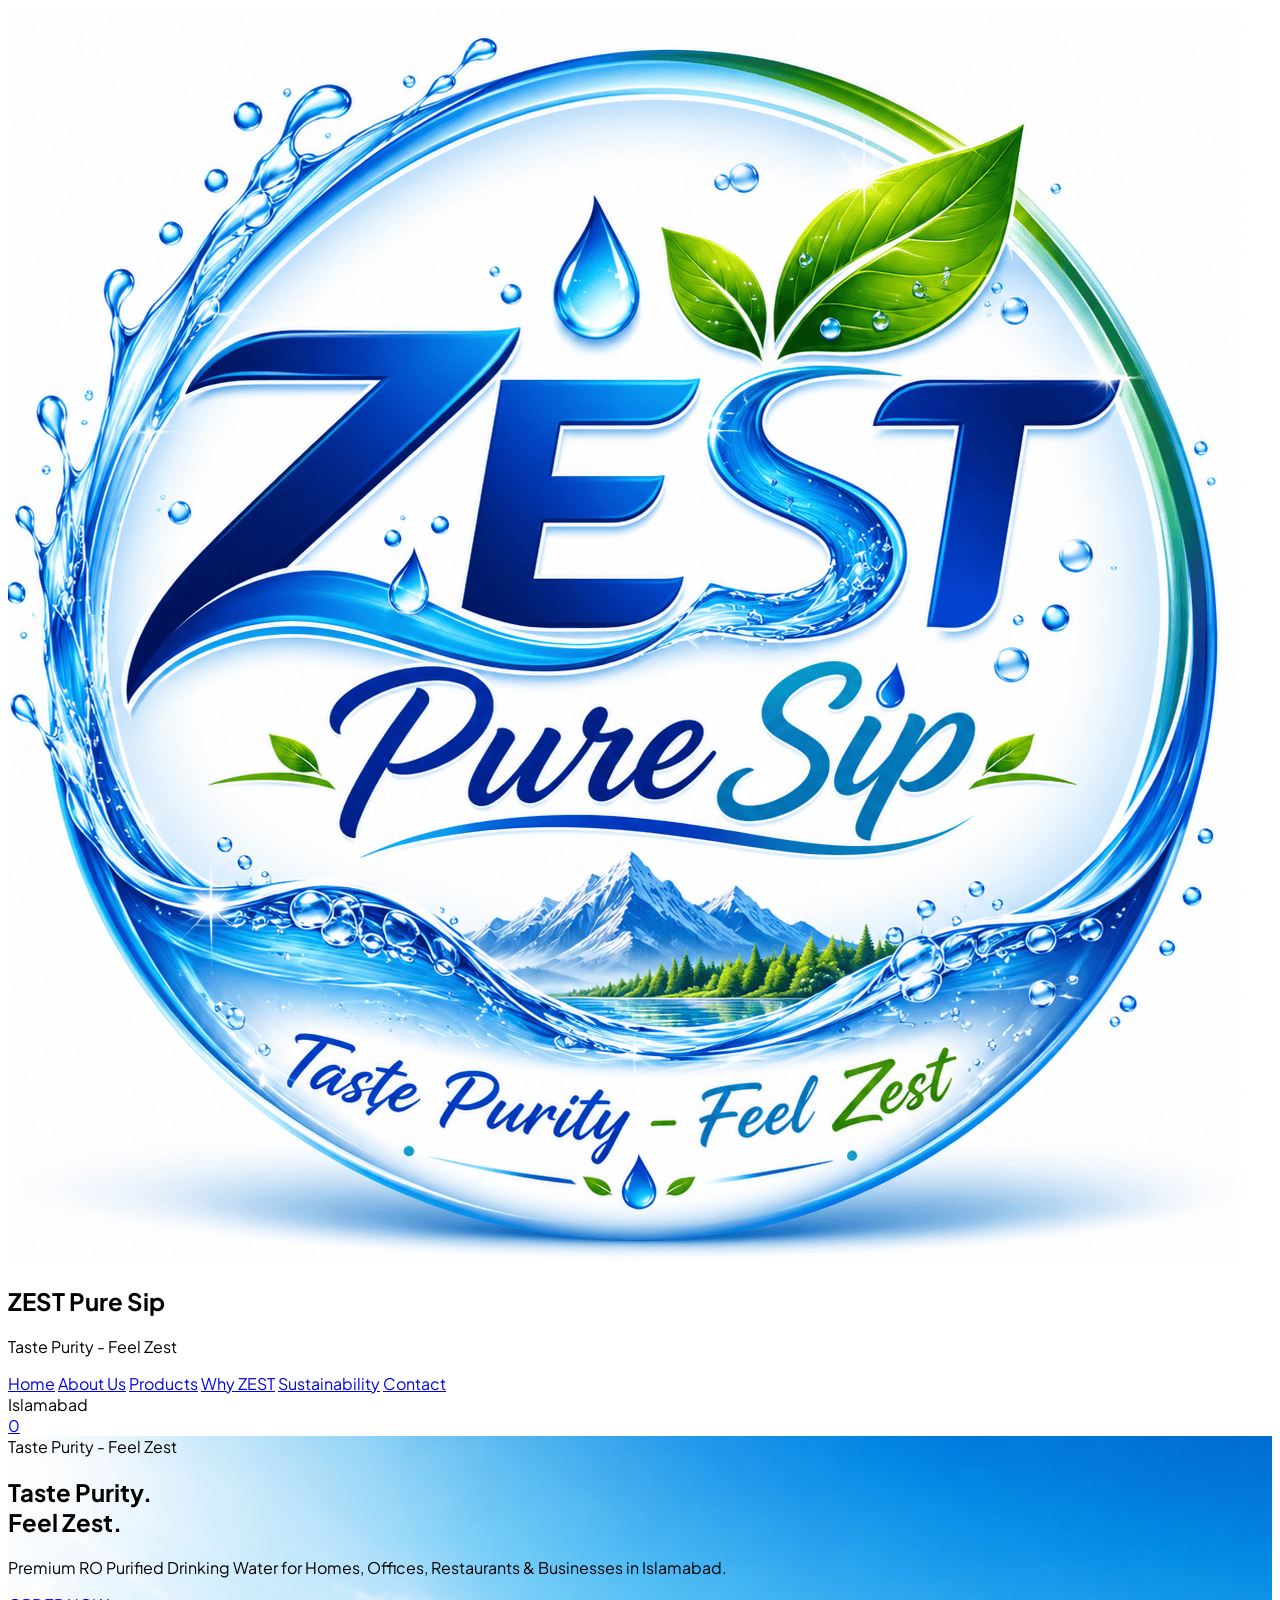
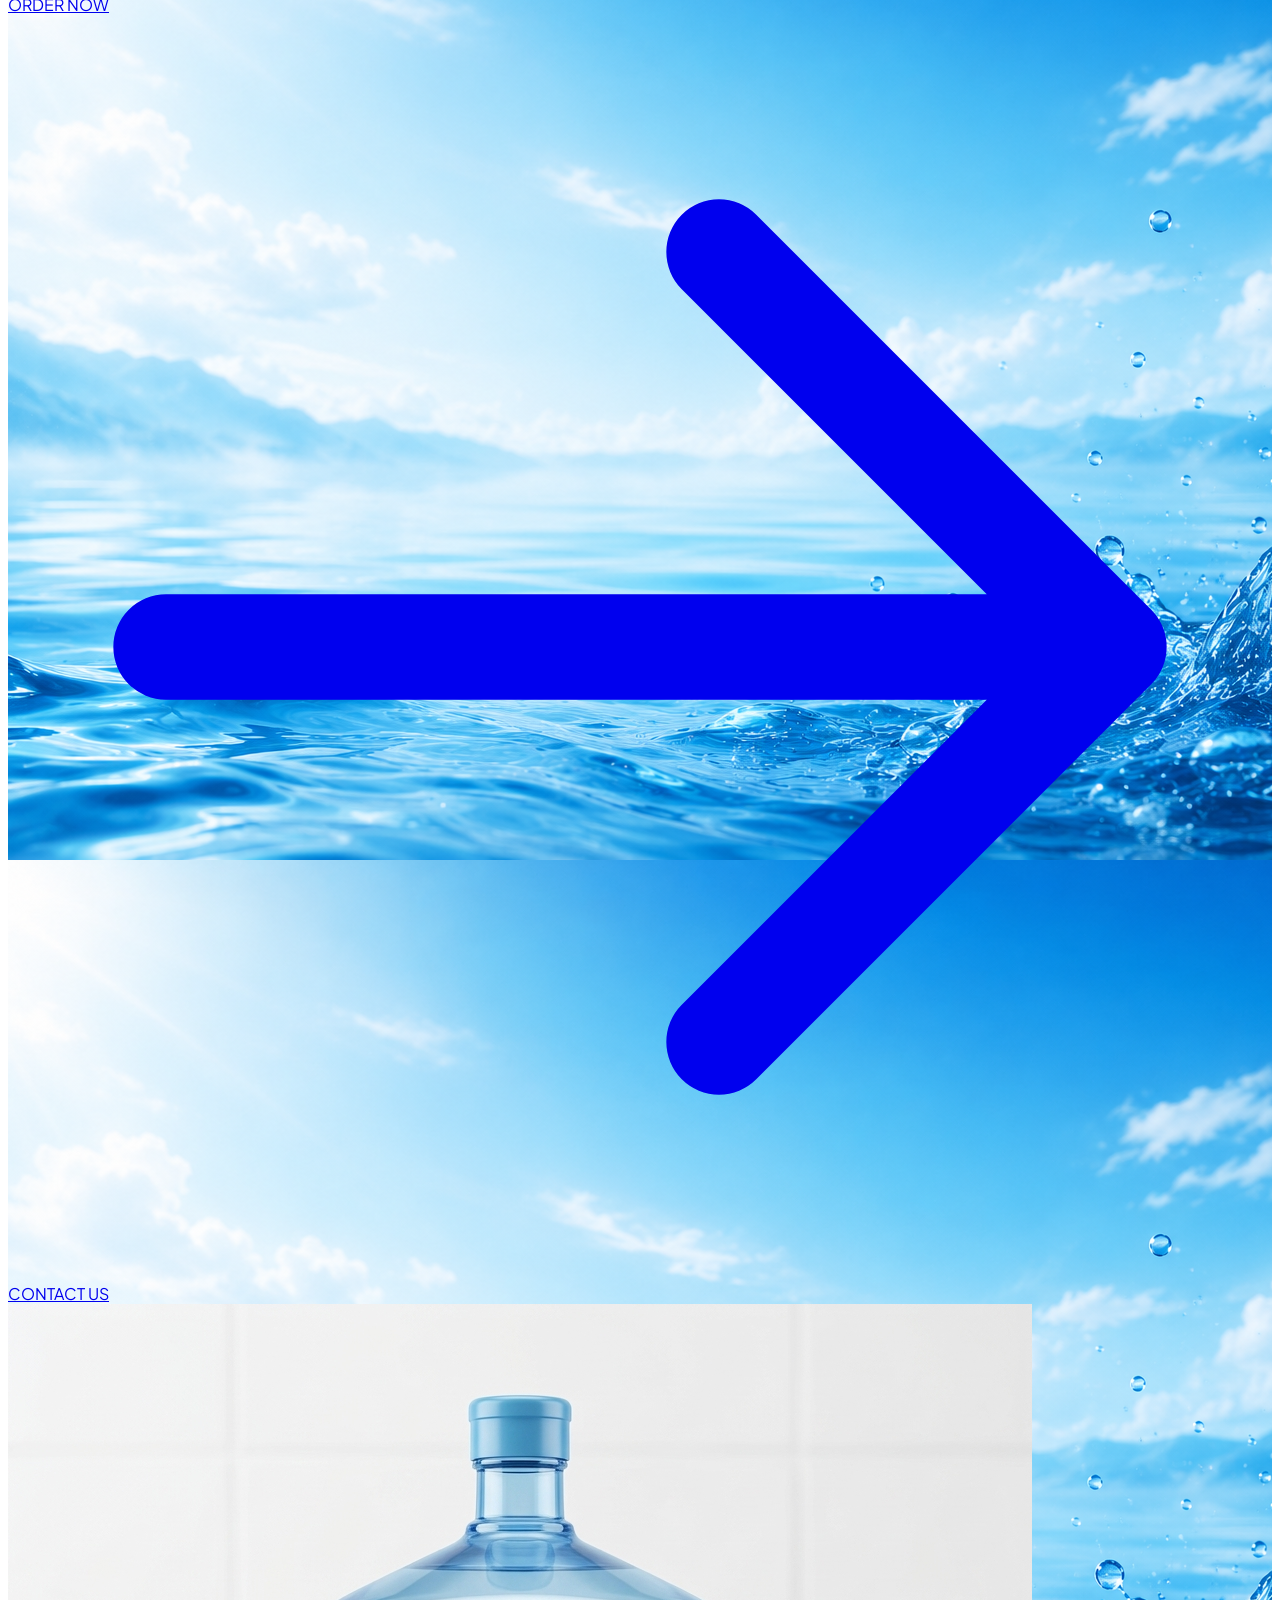
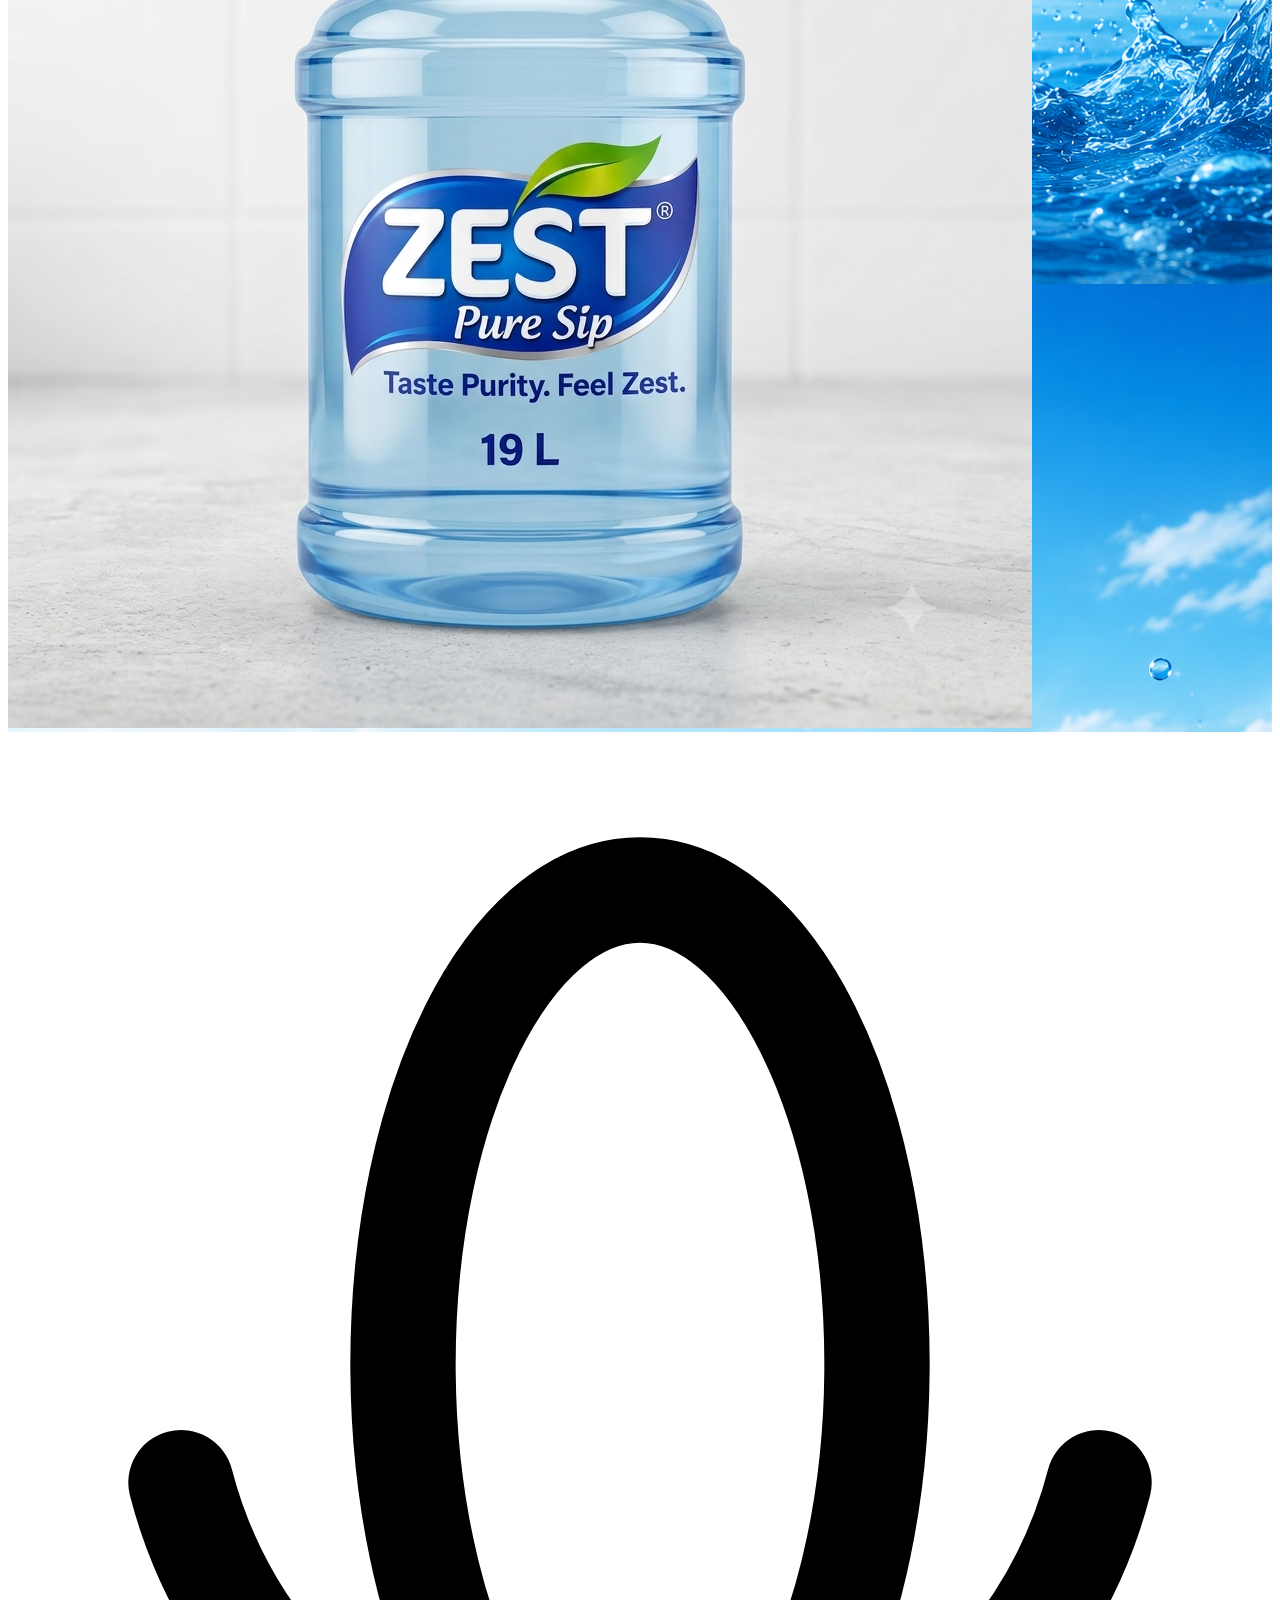
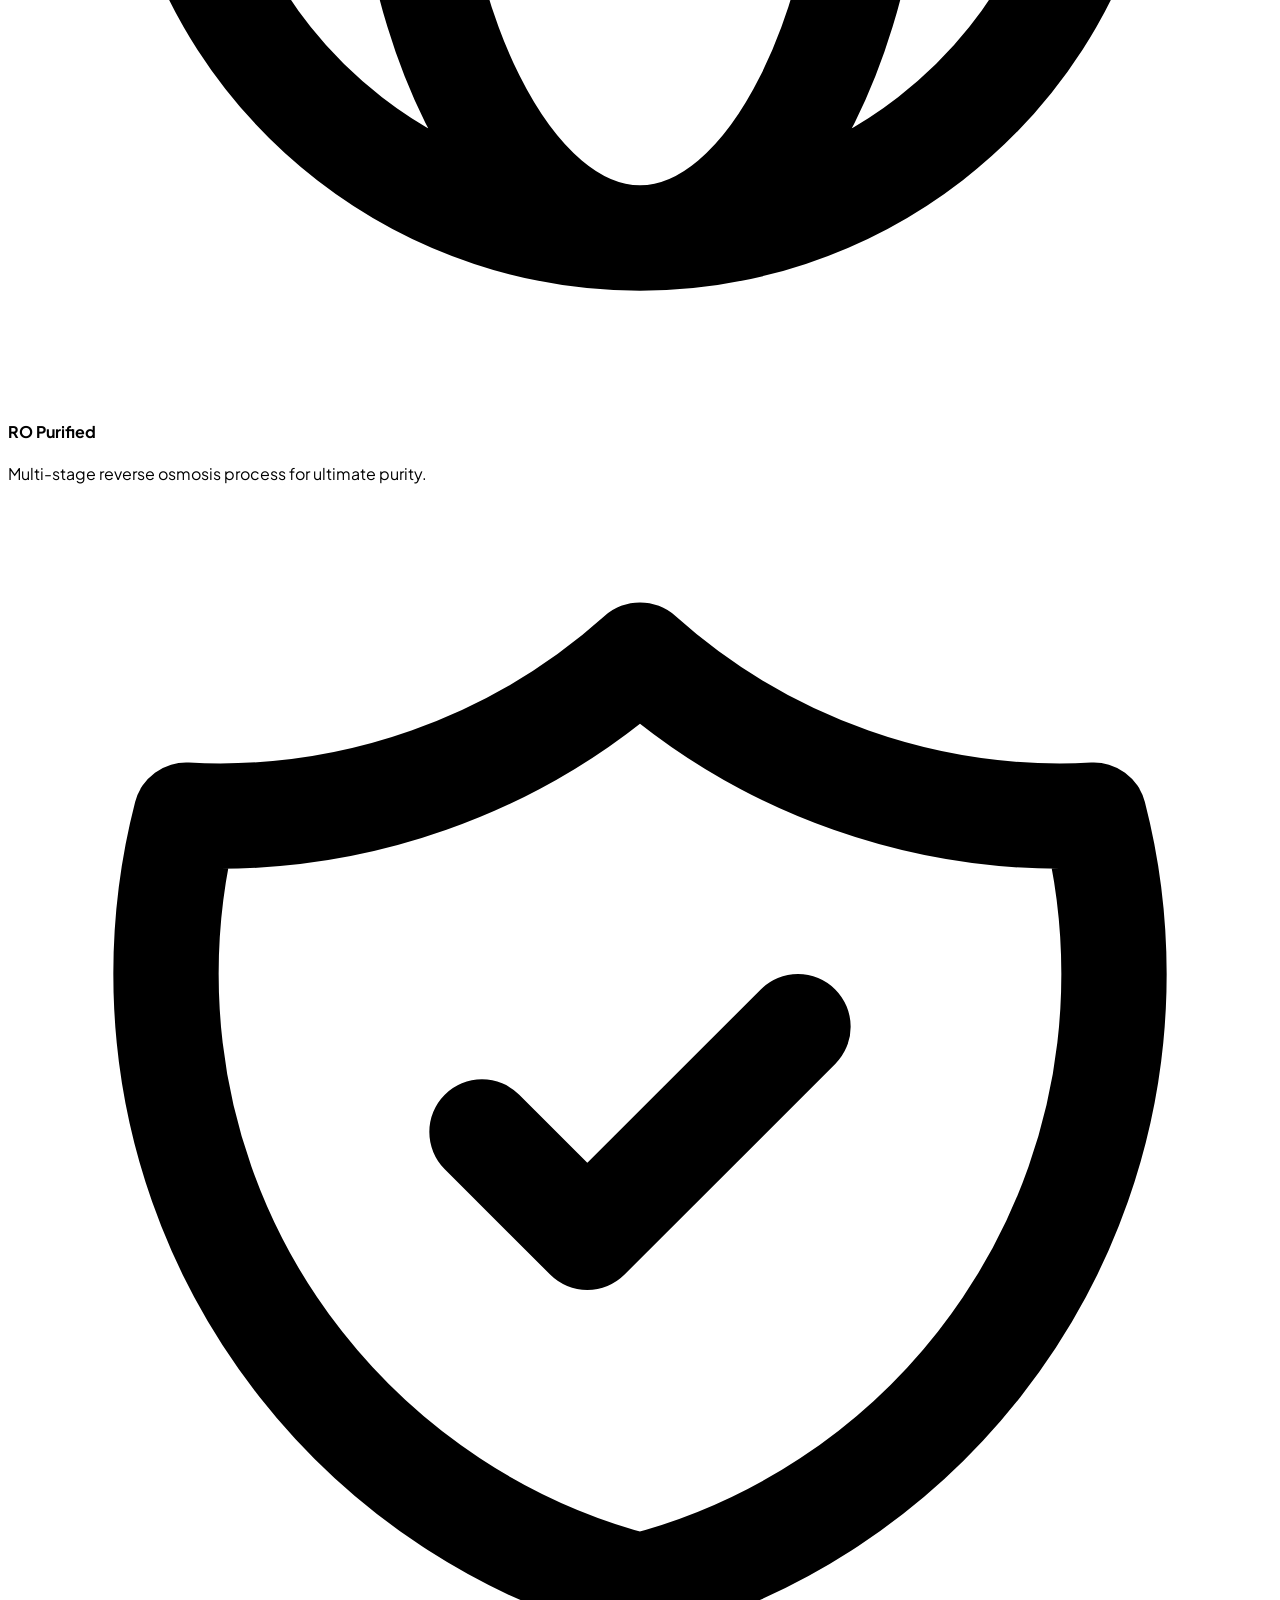
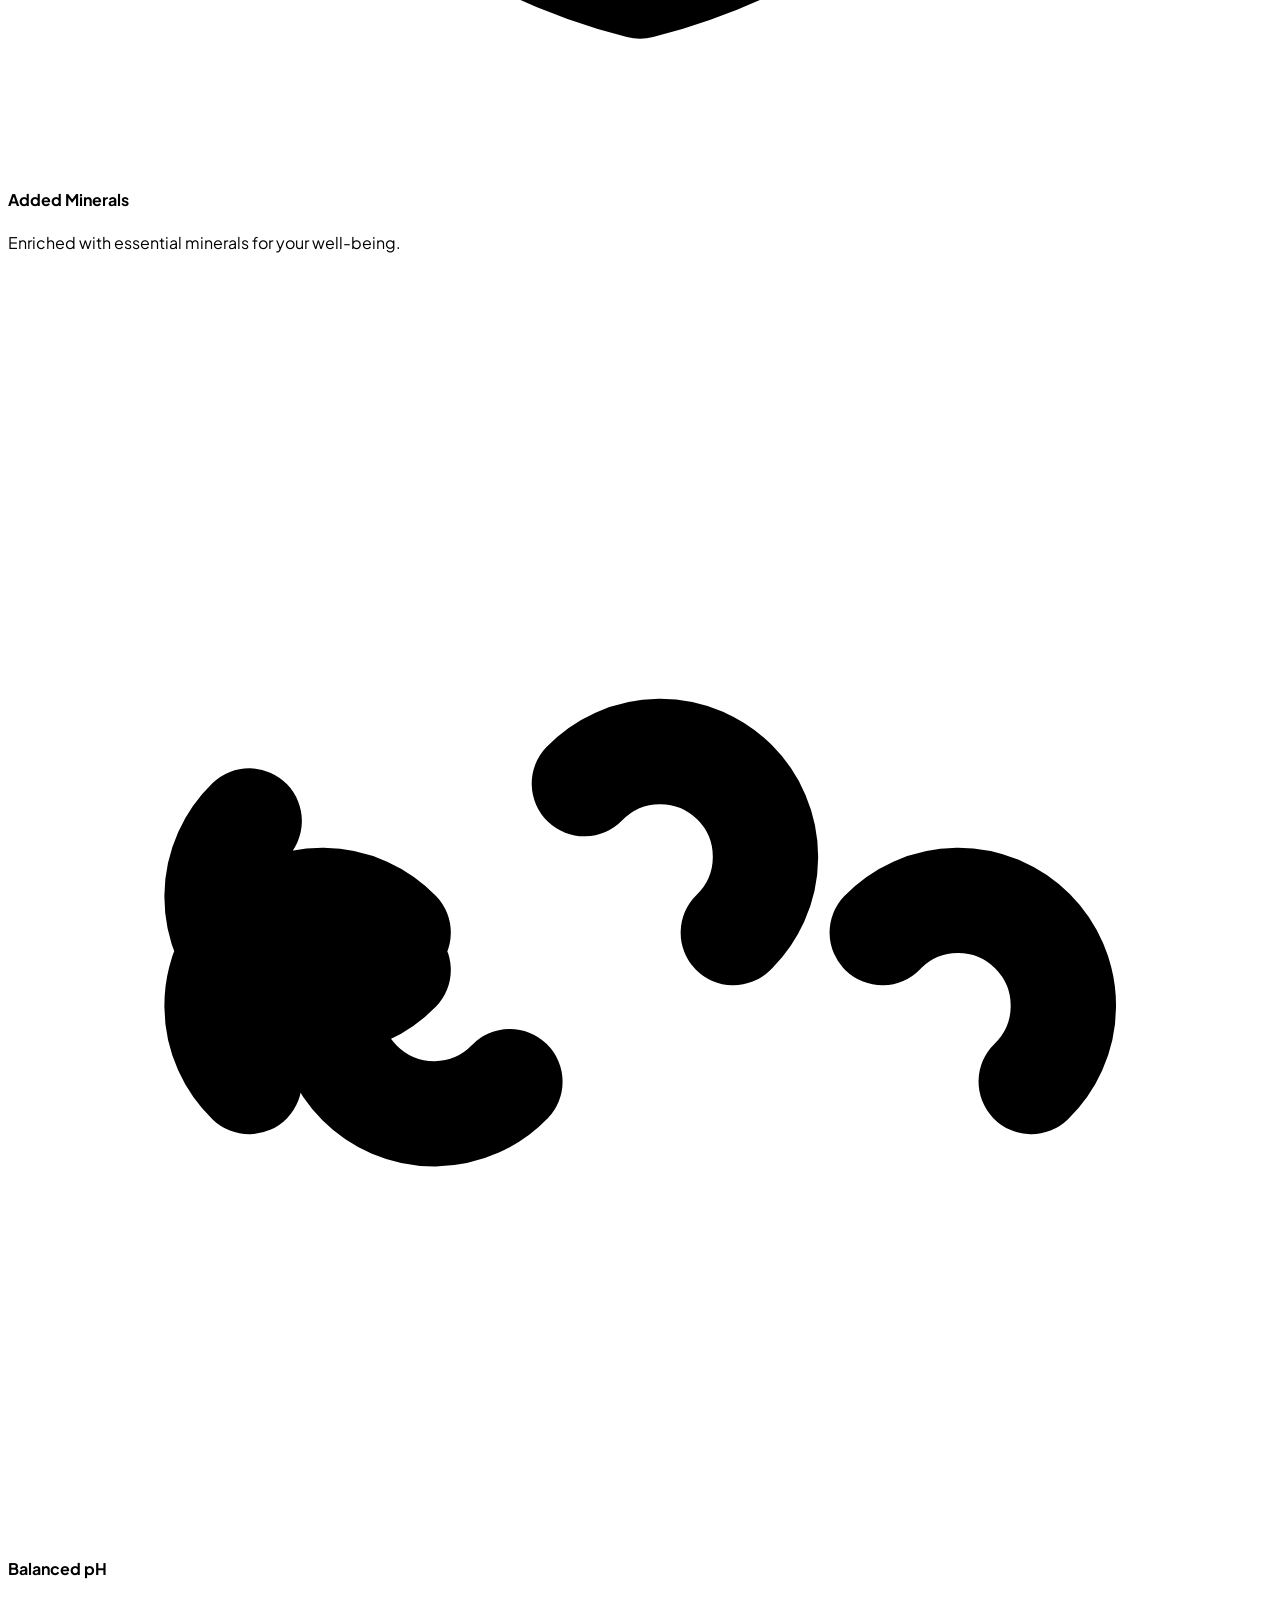
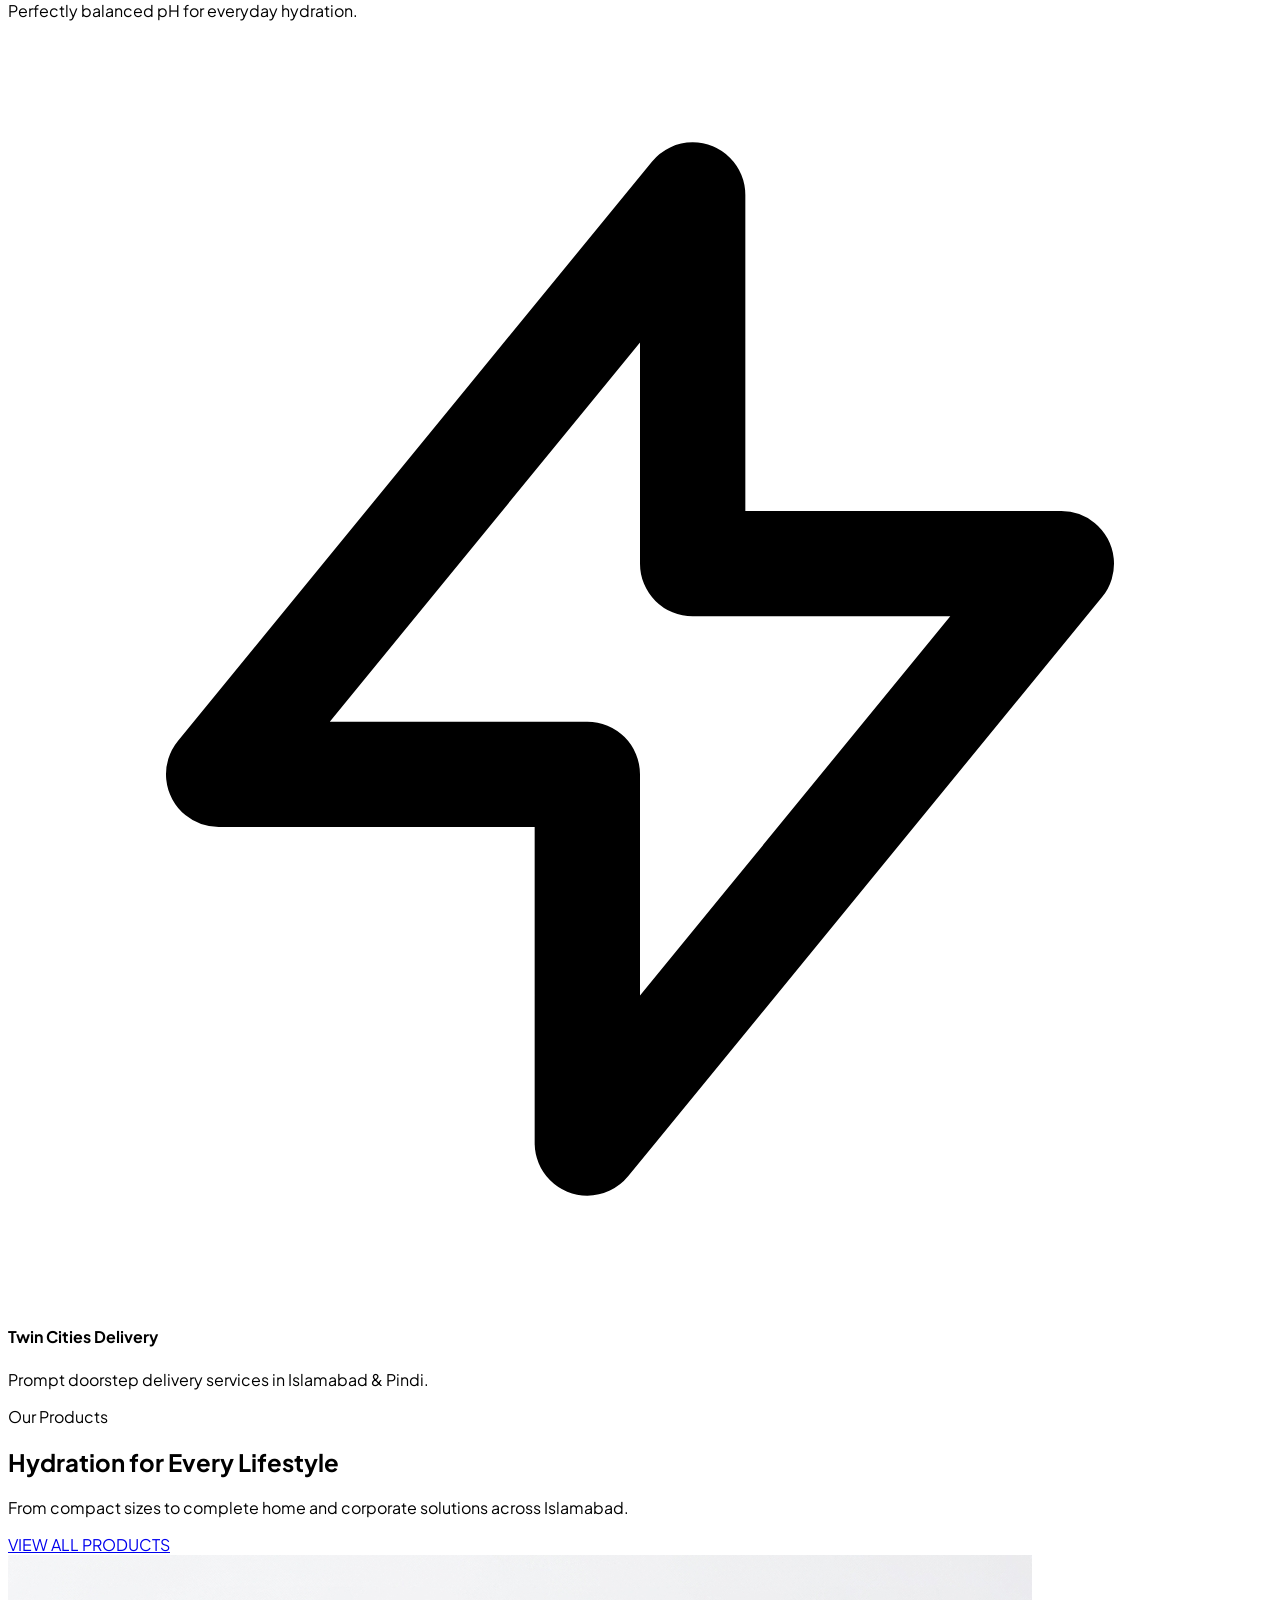
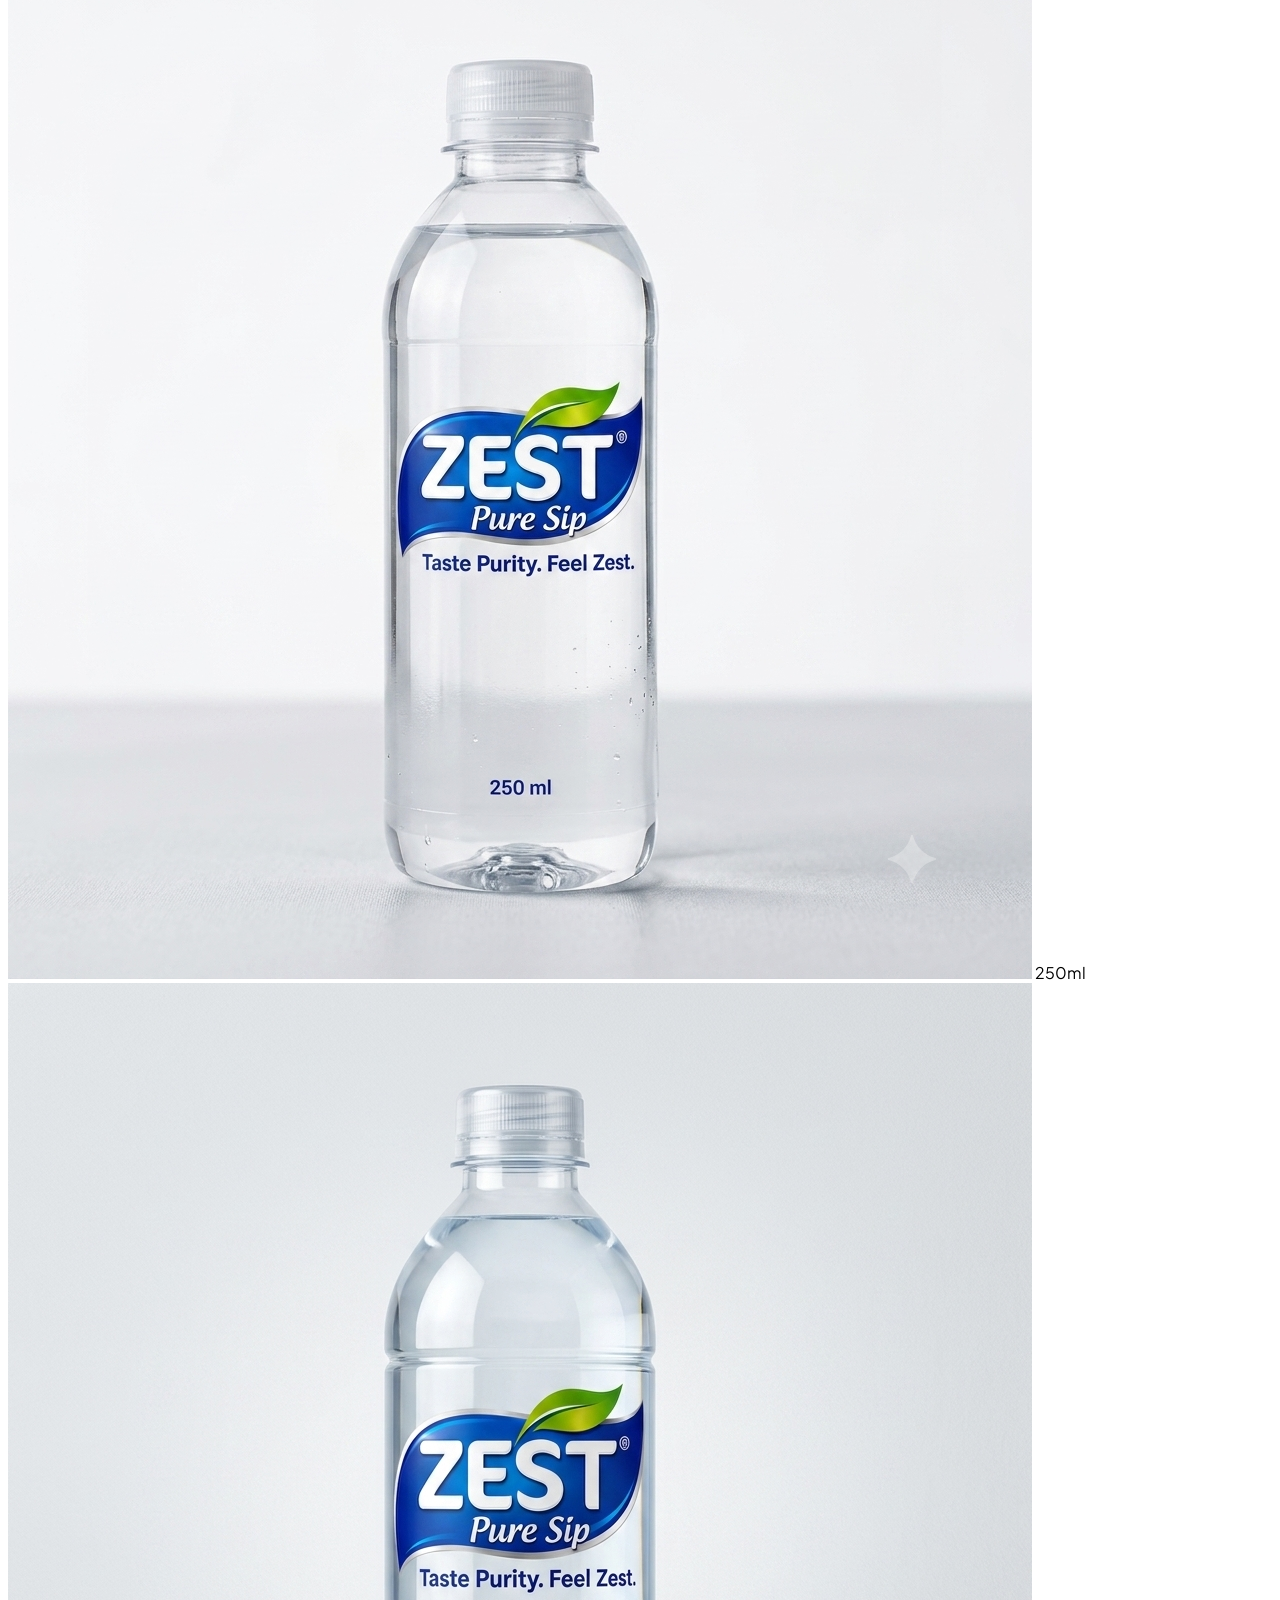
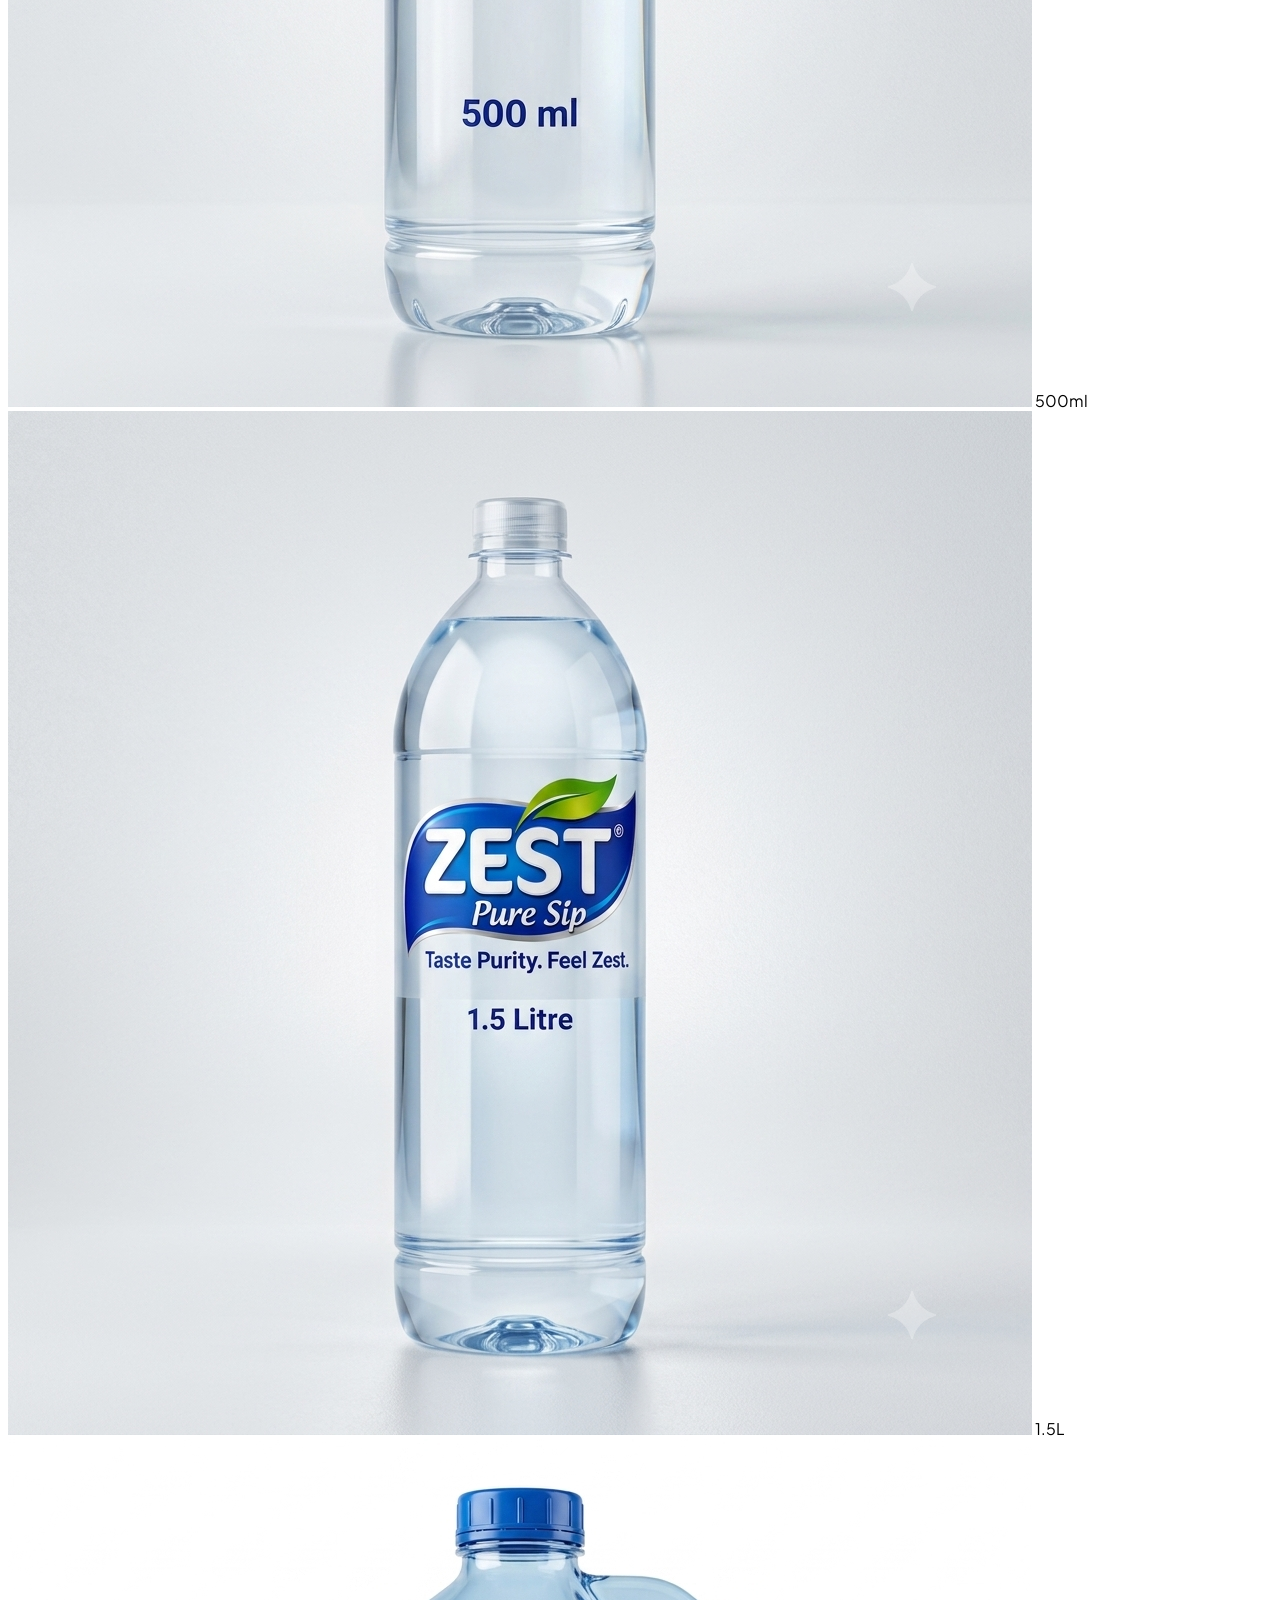
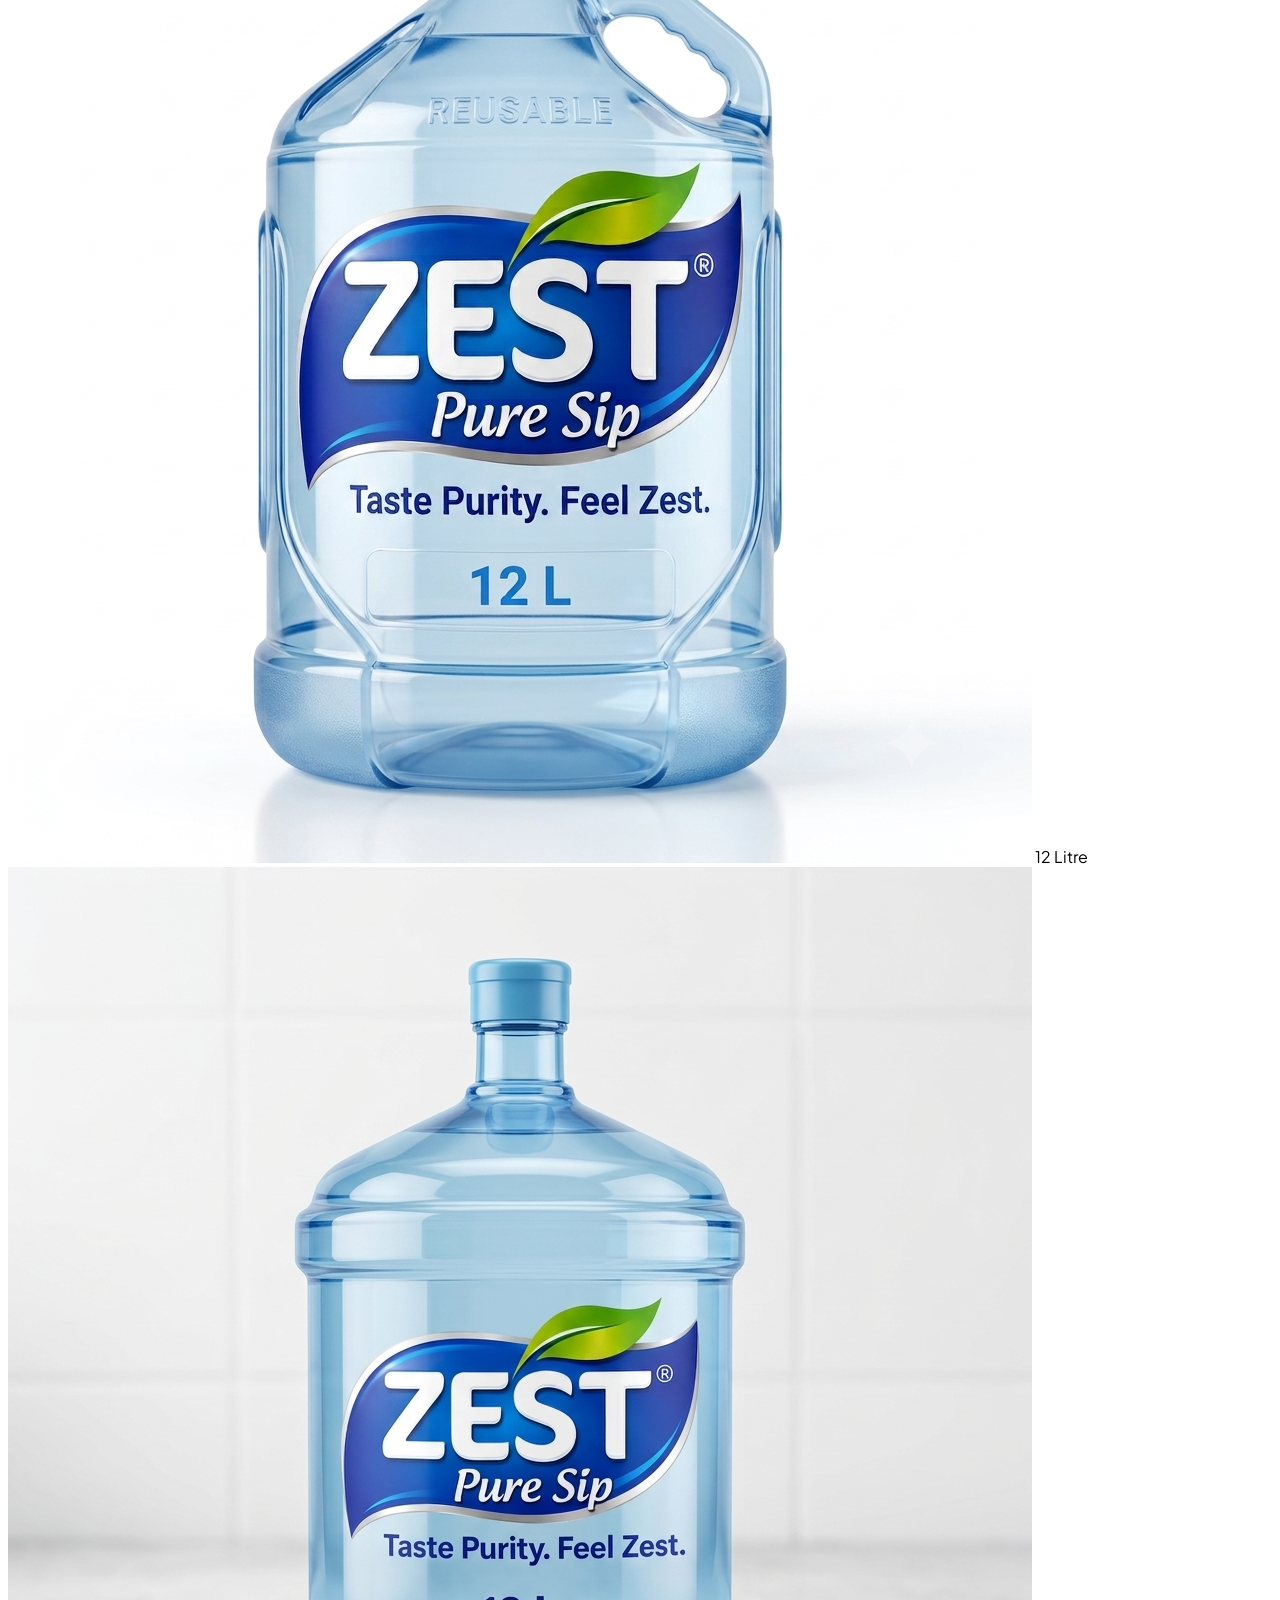
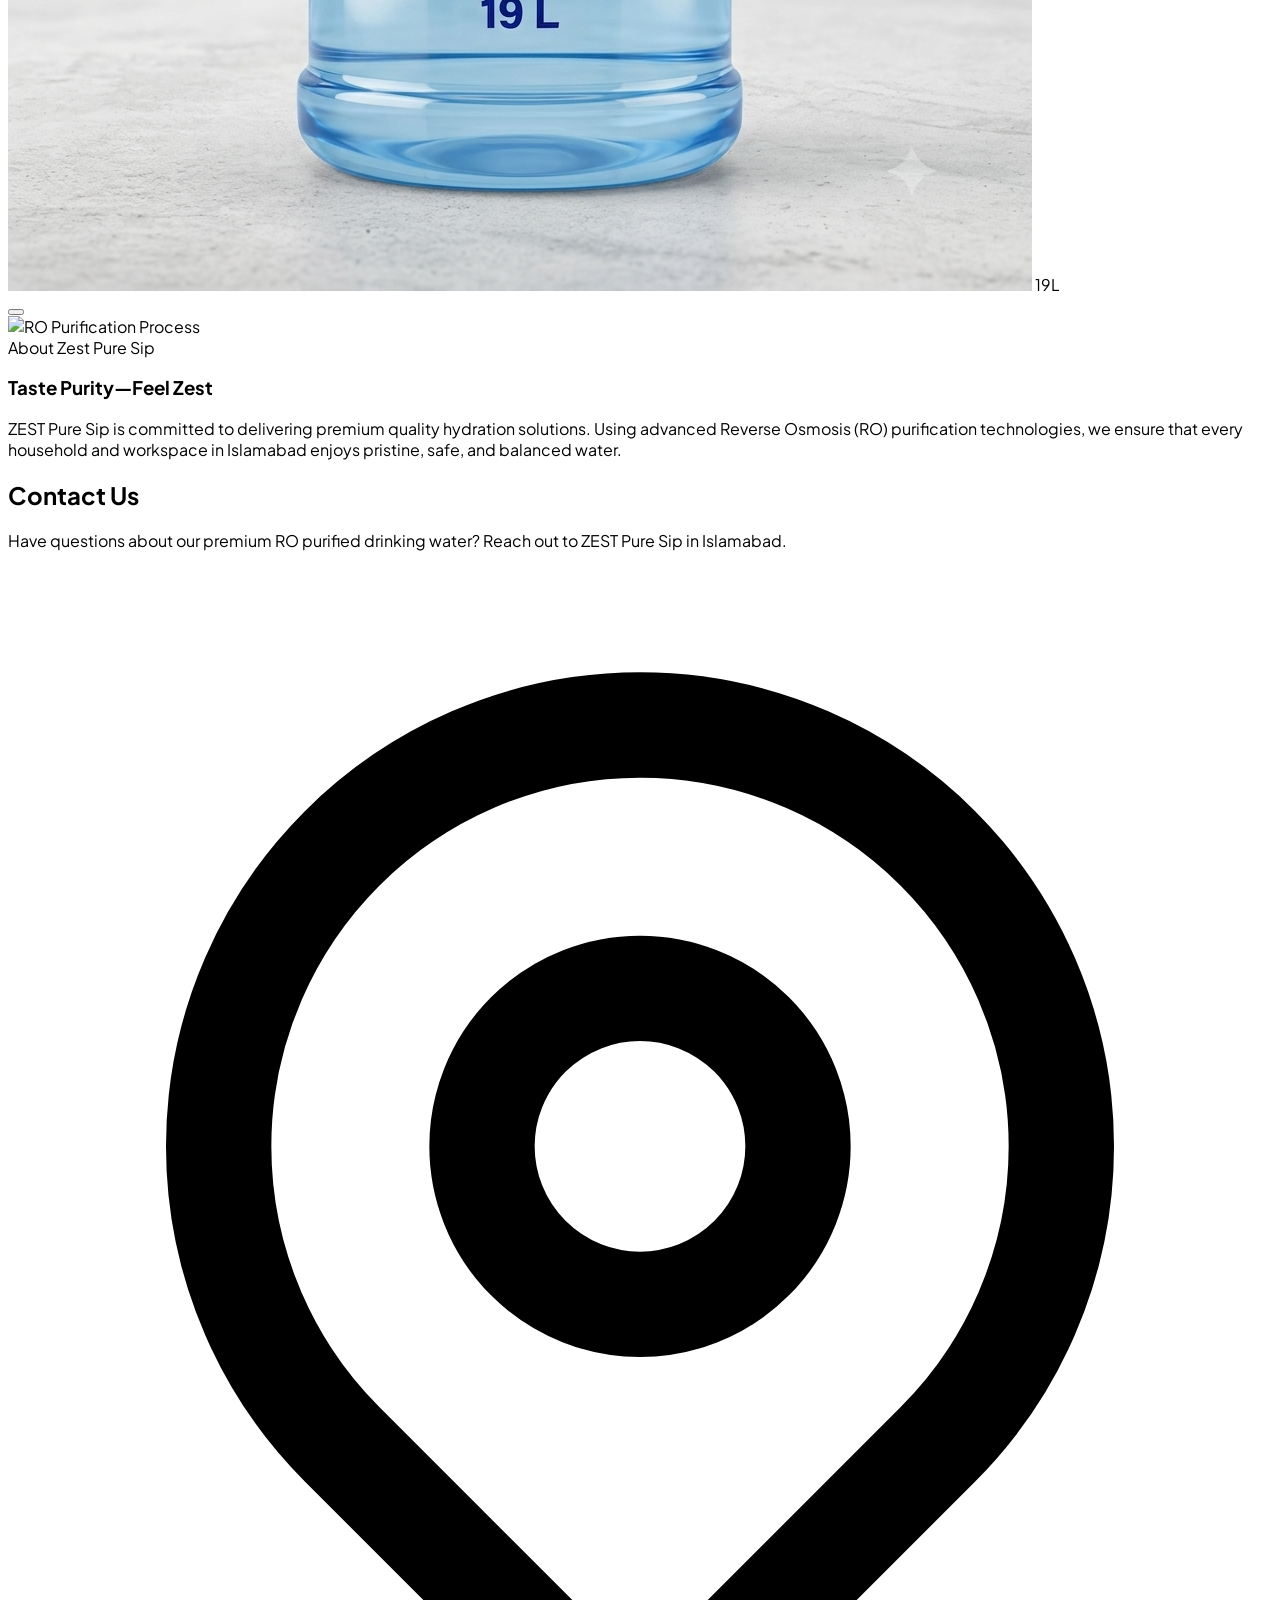
==== index.html @ ec3134ce "Update title and add meta description in index.html Updated the title and added a meta description f" ====
<!DOCTYPE html>
<html lang="en">
<head>
    <meta charset="UTF-8">
    <meta name="viewport" content="width=device-width, initial-scale=1.0">
    <title>ZEST Pure Sip | Taste Purity. Feel Zest.</title>

<meta name="description" content="ZEST Pure Sip – Taste Purity. Feel Zest. Premium mineralized drinking water in 250ml, 500ml, 1.5L, 12L and 19L bottles for homes, offices and businesses in Islamabad.">
    <!-- Tailwind CSS CDN -->
    <script src="https://cdn.tailwindcss.com"></script>
    <!-- Lucide Icons for clean iconography -->
    <script src="https://unpkg.com/lucide@latest"></script>
    <style>
        @import url('https://fonts.googleapis.com/css2?family=Plus+Jakarta+Sans:wght@300;400;500;600;700;800&display=swap');
        body {
            font-family: 'Plus Jakarta Sans', sans-serif;
        }
    </style>
</head>
<body class="bg-[#F4F9FD] text-slate-800 antialiased">

    <!-- 1. HEADER / NAVIGATION -->
    <header class="bg-white/80 backdrop-blur-md sticky top-0 z-50 border-b border-blue-50/50">
        <div class="max-w-7xl mx-auto px-6 py-4 flex items-center justify-between">
            <!-- Brand Logo -->
            <div class="flex items-center gap-2">
    <a href="index.html">
        <img src="logo.png" alt="ZEST Pure Sip Logo" class="h-12 w-auto">
    </a>

    <div>
        <h2 class="text-lg font-bold text-[#1D4ED8]">ZEST Pure Sip</h2>
        <p class="text-xs text-gray-500">Taste Purity - Feel Zest</p>
    </div>
</div>
    </a>
</div>
                      <!-- Navigation Links -->
          <nav class="hidden md:flex items-center gap-12 ml-8 text-base font-semibold text-slate-700">
              <a href="index.html">Home</a>
<a href="about.html">About Us</a>
<a href="products.html">Products</a>
<a href="why-zest.html">Why ZEST</a>
<a href="sustainability.html">Sustainability</a>
<a href="contact.html">Contact</a>
          </nav>
            <!-- Action Icons & Location Tag -->
            <div class="flex items-center space-x-8 ml-8 text-slate-700">
                <div class="flex items-center gap-4 ml-6 bg-slate-100 px-3 py-1.5 rounded-full">

                    <i data-lucide="map-pin" class="w-3.5 h-3.5 text-[#1D4ED8]"></i>
                    <span>Islamabad</span>
                </div>
                <a href="#" class="hover:text-[#1D4ED8] transition"><i data-lucide="user" class="w-5 h-5"></i></a>
                <a href="#" class="hover:text-[#1D4ED8] transition relative">
                    <i data-lucide="shopping-cart" class="w-5 h-5"></i>
                    <span class="absolute -top-2 -right-2 bg-[#1D4ED8] text-white text-[10px] font-bold rounded-full w-4 h-4 flex items-center justify-center">0</span>
                </a>
            </div>
        </div>
    </header>

    <!-- 2. HERO SECTION -->
    <section class="relative min-h-[85vh] flex items-center overflow-hidden bg-cover bg-center"
style="background-image: url('water-bg.jpg');"
    <div class="absolute inset-0 z-0 opacity-40 mix-blend-multiply bg-cover bg-center"></div>
    <div class="absolute bottom-0 right-0 left-0 h-48 bg-gradient-to-t from-[#F4F9FD] to-transparent"></div>

    <div class="max-w-7xl mx-auto px-6 w-full grid grid-cols-1 md:grid-cols-2 items-center relative z-10 py-12 gap-8">
        <!-- Hero Content -->
        <div class="max-w-xl">
            <span class="text-xs font-extrabold tracking-widest text-[#1D4ED8] uppercase block mb-3">Taste Purity - Feel Zest</span>
             <h1 class="text-4xl md:text-6xl font-extrabold tracking-tight text-[#0F172A] leading-tight">
    Taste Purity.<br>
    Feel Zest.
            </h1>
            <div class="w-12 h-1 bg-[#1D4ED8] mb-6"></div>
            <p class="text-base text-slate-700 mb-8 leading-relaxed">
Premium RO Purified Drinking Water for Homes, Offices, Restaurants & Businesses in Islamabad.
            </p>
            <div class="flex items-center flex-wrap gap-4">
                <!-- Button 1: Order Now -->
                <a href="#order-section" class="bg-[#1D4ED8] hover:bg-[#1e40af] text-white font-semibold px-8 py-3.5 rounded-full inline-flex items-center group transition-colors shadow-lg">
                    <span>ORDER NOW</span>
                    <svg class="w-4 h-4 ml-2 transform group-hover:translate-x-1 transition-transform" xmlns="http://www.w3.org/2000/svg" fill="none" viewBox="0 0 24 24" stroke-width="2" stroke="currentColor"><path stroke-linecap="round" stroke-linejoin="round" d="M13.5 4.5L21 12m0 0l-7.5 7.5M21 12H3" /></svg>
                </a>

                <!-- Button 2: Contact Us -->
                <a href="#contact-section" class="border-2 border-[#1D4ED8] text-[#1D4ED8] font-semibold px-8 py-3.5 rounded-full inline-flex items-center hover:bg-[#1D4ED8] hover:text-white transition-colors">
                    <span>CONTACT US</span>
                </a>
            </div>
        </div>

        <!-- Hero Product Mockup -->
        <div class="flex justify-center items-center">
<img src="19l-bottle.png" alt="19L Water Bottle" class="w-80 md:w-[420px] drop-shadow-2xl">
    </div>
</section>

<!-- 3. VALUE PROPOSITION BAR -->
<section id="order-section" class="max-w-7xl mx-auto px-6 -mt-12 relative z-20 mb-24">
    <div class="bg-white rounded-xl shadow-xl p-8 grid grid-cols-1 sm:grid-cols-2 lg:grid-cols-4 gap-8 border border-blue-100">
        
        <!-- Feature 1 -->
        <div class="flex items-start space-x-4">
            <div class="p-3 bg-blue-50 rounded-lg text-[#1D4ED8] shrink-0">
                <svg class="w-6 h-6" fill="none" stroke="currentColor" stroke-width="2" viewBox="0 0 24 24"><path stroke-linecap="round" stroke-linejoin="round" d="M12 21a9.004 9.004 0 008.716-6.747M12 21a9.004 9.004 0 01-8.716-6.747M12 21c2.485 0 4.5-4.03 4.5-9S14.485 3 12 3m0 18c-2.485 0-4.5-4.03-4.5-9S9.515 3 12 3"/></svg>
            </div>
            <div>
                <h4 class="font-bold text-slate-800 tracking-wide uppercase text-sm">RO Purified</h4>
                <p class="text-xs text-slate-500 mt-1 leading-relaxed">Multi-stage reverse osmosis process for ultimate purity.</p>
            </div>
        </div>

        <!-- Feature 2 -->
        <div class="flex items-start space-x-4">
            <div class="p-3 bg-blue-50 rounded-lg text-[#1D4ED8] shrink-0">
                <svg class="w-6 h-6" fill="none" stroke="currentColor" stroke-width="2" viewBox="0 0 24 24"><path stroke-linecap="round" stroke-linejoin="round" d="M9 12l2 2 4-4m5.618-4.016A11.955 11.955 0 0112 2.944a11.955 11.955 0 01-8.618 3.04A12.02 12.02 0 003 9c0 5.591 3.824 10.29 9 11.622 5.176-1.332 9-6.03 9-11.622 0-1.042-.133-2.052-.382-3.016z"/></svg>
            </div>
            <div>
                <h4 class="font-bold text-slate-800 tracking-wide uppercase text-sm">Added Minerals</h4>
                <p class="text-xs text-slate-500 mt-1 leading-relaxed">Enriched with essential minerals for your well-being.</p>
            </div>
        </div>

        <!-- Feature 3 -->
        <div class="flex items-start space-x-4">
            <div class="p-3 bg-blue-50 rounded-lg text-[#1D4ED8] shrink-0">
                <svg class="w-6 h-6" fill="none" stroke="currentColor" stroke-width="2" viewBox="0 0 24 24"><path stroke-linecap="round" stroke-linejoin="round" d="M19.428 15.428a2 2 0 10-2.828-2.828m-9.192 0a2 2 0 10-2.828 2.828m9.192-2.828a2 2 0 10-2.828-2.828m-3.536 3.536a2 2 0 11-2.828-2.828m4.95 4.95a2 2 0 11-2.828-2.828"/></svg>
            </div>
            <div>
                <h4 class="font-bold text-slate-800 tracking-wide uppercase text-sm">Balanced pH</h4>
                <p class="text-xs text-slate-500 mt-1 leading-relaxed">Perfectly balanced pH for everyday hydration.</p>
            </div>
        </div>

        <!-- Feature 4 -->
        <div class="flex items-start space-x-4">
            <div class="p-3 bg-blue-50 rounded-lg text-[#1D4ED8] shrink-0">
                <svg class="w-6 h-6" fill="none" stroke="currentColor" stroke-width="2" viewBox="0 0 24 24"><path stroke-linecap="round" stroke-linejoin="round" d="M13 10V3L4 14h7v7l9-11h-7z"/></svg>
            </div>
            <div>
                <h4 class="font-bold text-slate-800 tracking-wide uppercase text-sm">Twin Cities Delivery</h4>
                <p class="text-xs text-slate-500 mt-1 leading-relaxed">Prompt doorstep delivery services in Islamabad & Pindi.</p>
            </div>
        </div>

    </div>
</section>


    <!-- 4. PRODUCTS SLIDER SECTION -->
    <section class="max-w-7xl mx-auto px-6 mb-28 relative">
        <div class="grid lg:grid-cols-3 gap-12 items-center">
            <!-- Left Text Content -->
            <div>
                <span class="text-xs font-extrabold tracking-widest text-[#1D4ED8] uppercase block mb-2">Our Products</span>
                <h2 class="text-4xl font-extrabold text-[#0B2545] leading-tight mb-4">Hydration for Every Lifestyle</h2>
                <div class="w-10 h-0.5 bg-[#1D4ED8] mb-6"></div>
                <p class="text-slate-600 mb-8 leading-relaxed">From compact sizes to complete home and corporate solutions across Islamabad.</p>
                <a href="products.html" class="border border-[#1D4ED8] text-[#1D4ED8] hover:bg-blue-50 font-semibold px-6 py-3 rounded-md inline-flex items-center gap-2">
    <span>VIEW ALL PRODUCTS</span>
    <i data-lucide="arrow-right"></i>
</a>
            </div>
            
            <!-- Right Product Lineup -->
            <div class="lg:col-span-2 relative flex items-end justify-between space-x-4 overflow-x-auto pb-4 scrollbar-none">
                <!-- 250ml -->
                <div class="flex flex-col items-center min-w-[120px] flex-1">
                    <img src="250ml-bottle.png" alt="250ml" class="h-40 object-contain mb-4 rounded-lg mix-blend-multiply">
                    <span class="text-sm font-bold text-slate-700">250ml</span>
                </div>
                <!-- 500ml -->
                <div class="flex flex-col items-center min-w-[120px] flex-1">
                    <img src="500ml-bottle.png" alt="500ml" class="h-52 object-contain mb-4 rounded-lg mix-blend-multiply">
                    <span class="text-sm font-bold text-slate-700">500ml</span>
                </div>
                <!-- 1.5L -->
                <div class="flex flex-col items-center min-w-[120px] flex-1">
                    <img src="1.5l-bottle.png" alt="1.5L" class="h-64 object-contain mb-4 rounded-lg mix-blend-multiply">
                    <span class="text-sm font-bold text-slate-700">1.5L</span>
                </div>
                <!-- 12 Litre -->
                <div class="flex flex-col items-center min-w-[120px] flex-1">
                    <img src="12l-bottle.png" alt="12L" class="h-72 object-contain mb-4 rounded-lg mix-blend-multiply">
                    <span class="text-sm font-bold text-slate-700">12 Litre</span>
                </div>
                <!-- 19 Litre -->
                <div class="flex flex-col items-center min-w-[120px] flex-1">
                    <img src="19l-bottle.png"alt="19L"class="h-40 object-contain mb-4 rounded-lg mix-blend-multiply">
                     <span class="text-sm font-bold text-slate-700">19L</span>
                </div>

                 <!-- Next Slider Control Button -->
                <button class="absolute right-0 top-1/2 -translate-y-1/2 bg-white border border-slate-100 shadow-md hover:shadow-lg rounded-full p-3 text-slate-700 z-10 transition">
                    <i data-lucide="chevron-right" class="w-5 h-5"></i>
                </button>
            </div>
        </div>
    </section>

    <!-- 5. ABOUT US / STORY SECTION -->
    <section class="max-w-7xl mx-auto px-6 mb-28">
        <div class="bg-white rounded-2xl shadow-xl shadow-blue-900/5 overflow-hidden grid md:grid-cols-5 items-stretch border border-blue-50">
            <!-- Clean Water Flow Image Block -->
            <div class="md:col-span-2 relative min-h-[300px]">
                <img src="https://images.unsplash.com/photo-1548811579-017cf2a4268b?auto=format&fit=crop&w=800&q=80" alt="RO Purification Process" class="absolute inset-0 w-full h-full object-cover">
            </div>
            
            <!-- Description & Stats Block -->
            <div class="md:col-span-3 p-8 md:p-12 flex flex-col justify-center">
                <span class="text-xs font-extrabold tracking-widest text-[#1D4ED8] uppercase block mb-2">About Zest Pure Sip</span>
                <h3 class="text-3xl font-extrabold text-[#0B2545] mb-4">Taste Purity—Feel Zest</h3>
                <div class="w-10 h-0.5 bg-[#1D4ED8] mb-6"></div>
                <p class="text-slate-600 text-sm leading-relaxed mb-8">
                    ZEST Pure Sip is committed to delivering premium quality hydration solutions. Using advanced Reverse Osmosis (RO) purification technologies, we ensure that every household and workspace in Islamabad enjoys pristine, safe, and balanced water.
                </p>
                
                <!-- Bottom Mini Stats Row -->
                <section id="contact-section" class="bg-slate-50 py-16 px-6 border-t border-slate-100">
    <div class="max-w-4xl mx-auto text-center">
        <h2 class="text-3xl font-extrabold text-[#1D4ED8] tracking-tight mb-3">Contact Us</h2>
        <p class="text-base text-slate-600 max-w-xl mx-auto mb-10">
            Have questions about our premium RO purified drinking water? Reach out to ZEST Pure Sip in Islamabad.
        </p>
        
        <div class="grid grid-cols-1 md:grid-cols-2 gap-6 max-w-2xl mx-auto text-left">
            <div class="p-5 bg-white rounded-xl shadow-sm border border-slate-100 flex items-start space-x-4">
                <div class="p-2.5 bg-blue-50 rounded-lg text-[#1D4ED8]">
                    <svg class="w-5 h-5" fill="none" stroke="currentColor" stroke-width="2" viewBox="0 0 24 24"><path stroke-linecap="round" stroke-linejoin="round" d="M17.657 16.657L13.414 20.9a1.998 1.998 0 01-2.827 0l-4.244-4.243a8 8 0 1111.314 0z"/><path stroke-linecap="round" stroke-linejoin="round" d="M15 11a3 3 0 11-6 0 3 3 0 016 0z"/></svg>
                </div>
                <div>
                    <h4 class="font-bold text-slate-800">Our Location</h4>
                    <p class="text-sm text-slate-500 mt-0.5">Islamabad, Pakistan</p>
                </div>
            </div>
            
            <div class="p-5 bg-white rounded-xl shadow-sm border border-slate-100 flex items-start space-x-4">
                <div class="p-2.5 bg-blue-50 rounded-lg text-[#1D4ED8]">
                    <svg class="w-5 h-5" fill="none" stroke="currentColor" stroke-width="2" viewBox="0 0 24 24"><path stroke-linecap="round" stroke-linejoin="round" d="M3 8l7.89 5.26a2 2 0 002.22 0L21 8M5 19h14a2 2 0 002-2V7a2 2 0 00-2-2H5a2 2 0 00-2 2v10a2 2 0 002 2z"/></svg>
                </div>
                <div>
                    <h4 class="font-bold text-slate-800">Email Us</h4>
                    <p class="text-sm text-slate-500 mt-0.5">zestpuesip@gmail.com</p>
                </div>
            </div>
        </div>
    </div>
</section>


    <!-- 6. FOOTER -->
    <footer class="bg-white border-t border-slate-100 pt-16 pb-8">
        <div class="max-w-7xl mx-auto px-6 grid grid-cols-1 md:grid-cols-2 lg:grid-cols-5 gap-10 mb-12">
            <!-- Brand Column -->
            <div class="lg:col-span-2">
                <div class="flex flex-col mb-4">
                    <span class="text-2xl font-extrabold tracking-wider text-[#0B2545] leading-none">ZEST</span>
                    <span class="text-[10px] tracking-[0.2em] font-bold text-[#134074]">PURE SIP</span>
                </div>
                <p class="text-xs text-slate-500 max-w-xs leading-relaxed mb-6">
                    Taste Purity-Feel Zest. Every sip, a promise of pristine RO purified water. Headquartered in Islamabad, Pakistan.
                </p>
                <!-- Social Icons -->
                <div class="flex space-x-4 text-slate-400">
                    <a href="#" class="hover:text-[#1D4ED8] transition"><i data-lucide="facebook" class="w-4 h-4"></i></a>
                    <a href="#" class="hover:text-[#1D4ED8] transition"><i data-lucide="instagram" class="w-4 h-4"></i></a>
                    <a href="#" class="hover:text-[#1D4ED8] transition"><i data-lucide="twitter" class="w-4 h-4"></i></a>
                    <a href="#" class="hover:text-[#1D4ED8] transition"><i data-lucide="youtube" class="w-4 h-4"></i></a>
                </div>
            </div>
            
            <!-- Company Links -->
            <div>
                <h5 class="text-xs font-bold text-[#0B2545] uppercase tracking-wider mb-4">Company</h5>
                <ul class="space-y-2 text-xs text-slate-500 font-medium">
                    <li><a href="#" class="hover:text-[#1D4ED8] transition">About Us</a></li>
                    <li><a href="#" class="hover:text-[#1D4ED8] transition">Our Journey</a></li>
                    <li><a href="#" class="hover:text-[#1D4ED8] transition">Careers</a></li>
                    <li><a href="#" class="hover:text-[#1D4ED8] transition">News & Media</a></li>
                </ul>
            </div>

            <!-- Help Links -->
            <div>
                <h5 class="text-xs font-bold text-[#0B2545] uppercase tracking-wider mb-4">Help</h5>
                <ul class="space-y-2 text-xs text-slate-500 font-medium">
                    <li><a href="#" class="hover:text-[#1D4ED8] transition">FAQs</a></li>
                    <li><a href="#" class="hover:text-[#1D4ED8] transition">Shipping & Delivery</a></li>
                    <li><a href="#" class="hover:text-[#1D4ED8] transition">Returns & Refunds</a></li>
                    <li><a href="#" class="hover:text-[#1D4ED8] transition">Contact Us</a></li>
                </ul>
            </div>

            <!-- Policies Links -->
            <div>
                <h5 class="text-xs font-bold text-[#0B2545] uppercase tracking-wider mb-4">Policies</h5>
                <ul class="space-y-2 text-xs text-slate-500 font-medium mb-6">
                    <li><a href="#" class="hover:text-[#1D4ED8] transition">Privacy Policy</a></li>
                    <li><a href="#" class="hover:text-[#1D4ED8] transition">Terms & Conditions</a></li>
                    <li><a href="#" class="hover:text-[#1D4ED8] transition">Refund Policy</a></li>
                </ul>
            </div>
        </div>

        <!-- Newsletter Subscription Form Block & Legal Footer Line -->
        <div class="max-w-7xl mx-auto px-6 border-t border-slate-100 pt-8 flex flex-col sm:flex-row items-center justify-between text-xs text-slate-400 gap-4">
            <div class="w-full sm:w-auto">
                <h5 class="text-xs font-bold text-[#0B2545] uppercase tracking-wider mb-2">Stay Connected</h5>
                <p class="text-slate-500 mb-3">Subscribe to get updates on new products, offers and more.</p>
                <form class="flex max-w-sm border border-slate-200 rounded-md overflow-hidden bg-white">
                    <input type="email" placeholder="Enter your email" class="px-3 py-2 text-slate-700 placeholder-slate-400 focus:outline-none text-xs flex-1">
                    <button type="submit" class="bg-[#1D4ED8] text-white px-4 hover:bg-blue-700 transition flex items-center justify-center">
                        <i data-lucide="send" class="w-3.5 h-3.5"></i>
                    </button>
                </form>
            </div>
            
            <div class="flex flex-col sm:items-end w-full sm:w-auto gap-1">
                <p>© 2026 ZEST Pure Sip. All Rights Reserved.</p>
                <p class="flex items-center sm:justify-end gap-1">Made with <i data-lucide="heart" class="w-3 h-3 text-blue-600 fill-blue-600"></i> in Islamabad, Pakistan</p>
            </div>
        </div>
    </footer>
                <!-- CONTACT US SECTION (CLEAN AND SAFELY OUTSIDE) -->
<div id="contact-section" class="w-full bg-slate-50 py-16 px-6 border-t border-slate-200 block clear-both" style="position: relative; z-index: 50;">
    <div style="max-width: 600px; margin: 0 auto; text-align: center;">
        <h2 class="text-3xl font-extrabold text-[#1D4ED8] mb-3">Contact Us</h2>
        <p class="text-sm text-slate-600 mb-8">
            Have questions about our premium RO purified drinking water? Reach out to ZEST Pure Sip in Islamabad.
        </p>
        
        <div class="space-y-4 text-left" style="max-width: 400px; margin: 0 auto;">
            <!-- Location Card -->
            <div class="p-4 bg-white rounded-xl shadow-sm border border-slate-100 flex items-center space-x-4">
                <div class="p-2 bg-blue-50 rounded-lg text-[#1D4ED8] shrink-0">
                    <svg class="w-5 h-5" fill="none" stroke="currentColor" stroke-width="2" viewBox="0 0 24 24"><path stroke-linecap="round" stroke-linejoin="round" d="M17.657 16.657L13.414 20.9a1.998 1.998 0 01-2.827 0l-4.244-4.243a8 8 0 1111.314 0z"/><path stroke-linecap="round" stroke-linejoin="round" d="M15 11a3 3 0 11-6 0 3 3 0 016 0z"/></svg>
                </div>
                <div>
                    <h4 class="font-bold text-slate-800 text-sm">Our Location</h4>
                    <p class="text-xs text-slate-500">Islamabad, Pakistan</p>
                </div>
            </div>
            
            <!-- Email Card (Updated with your real Gmail) -->
            <a href="mailto:zestpuresip@gmail.com" class="p-4 bg-white rounded-xl shadow-sm border border-slate-100 flex items-center space-x-4 hover:border-blue-300 transition-colors block">
                <div class="p-2 bg-blue-50 rounded-lg text-[#1D4ED8] shrink-0">
                    <svg class="w-5 h-5" fill="none" stroke="currentColor" stroke-width="2" viewBox="0 0 24 24"><path stroke-linecap="round" stroke-linejoin="round" d="M3 8l7.89 5.26a2 2 0 002.22 0L21 8M5 19h14a2 2 0 002-2V7a2 2 0 00-2-2H5a2 2 0 00-2 2v10a2 2 0 002 2z"/></svg>
                </div>
                <div>
                    <h4 class="font-bold text-slate-800 text-sm">Email Us</h4>
                    <p class="text-xs text-blue-600 font-medium">zestpuresip@gmail.com</p>
                </div>
            </a>
        </div>
    </div>
</div>
                

    <!-- Initialize Lucide Icons -->
    <script>
        lucide.createIcons();
    </script>
</body>
</html>
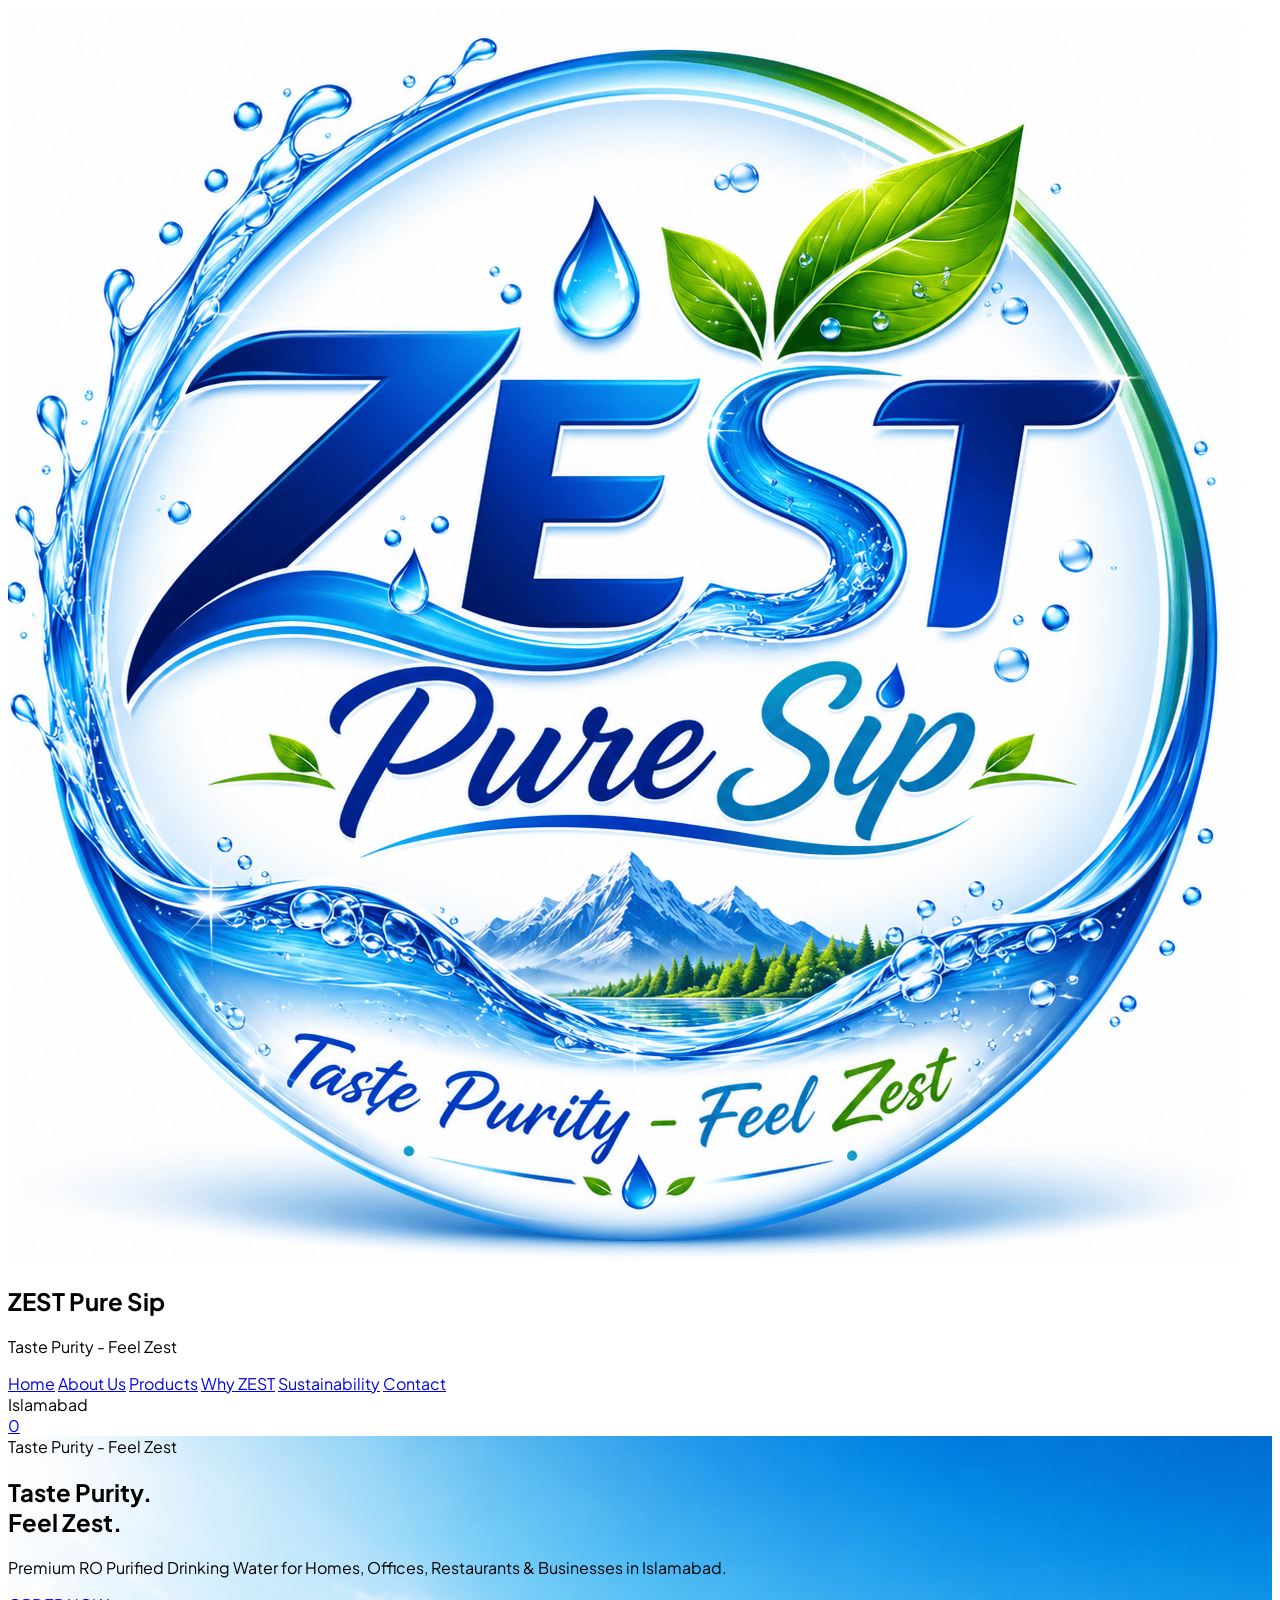
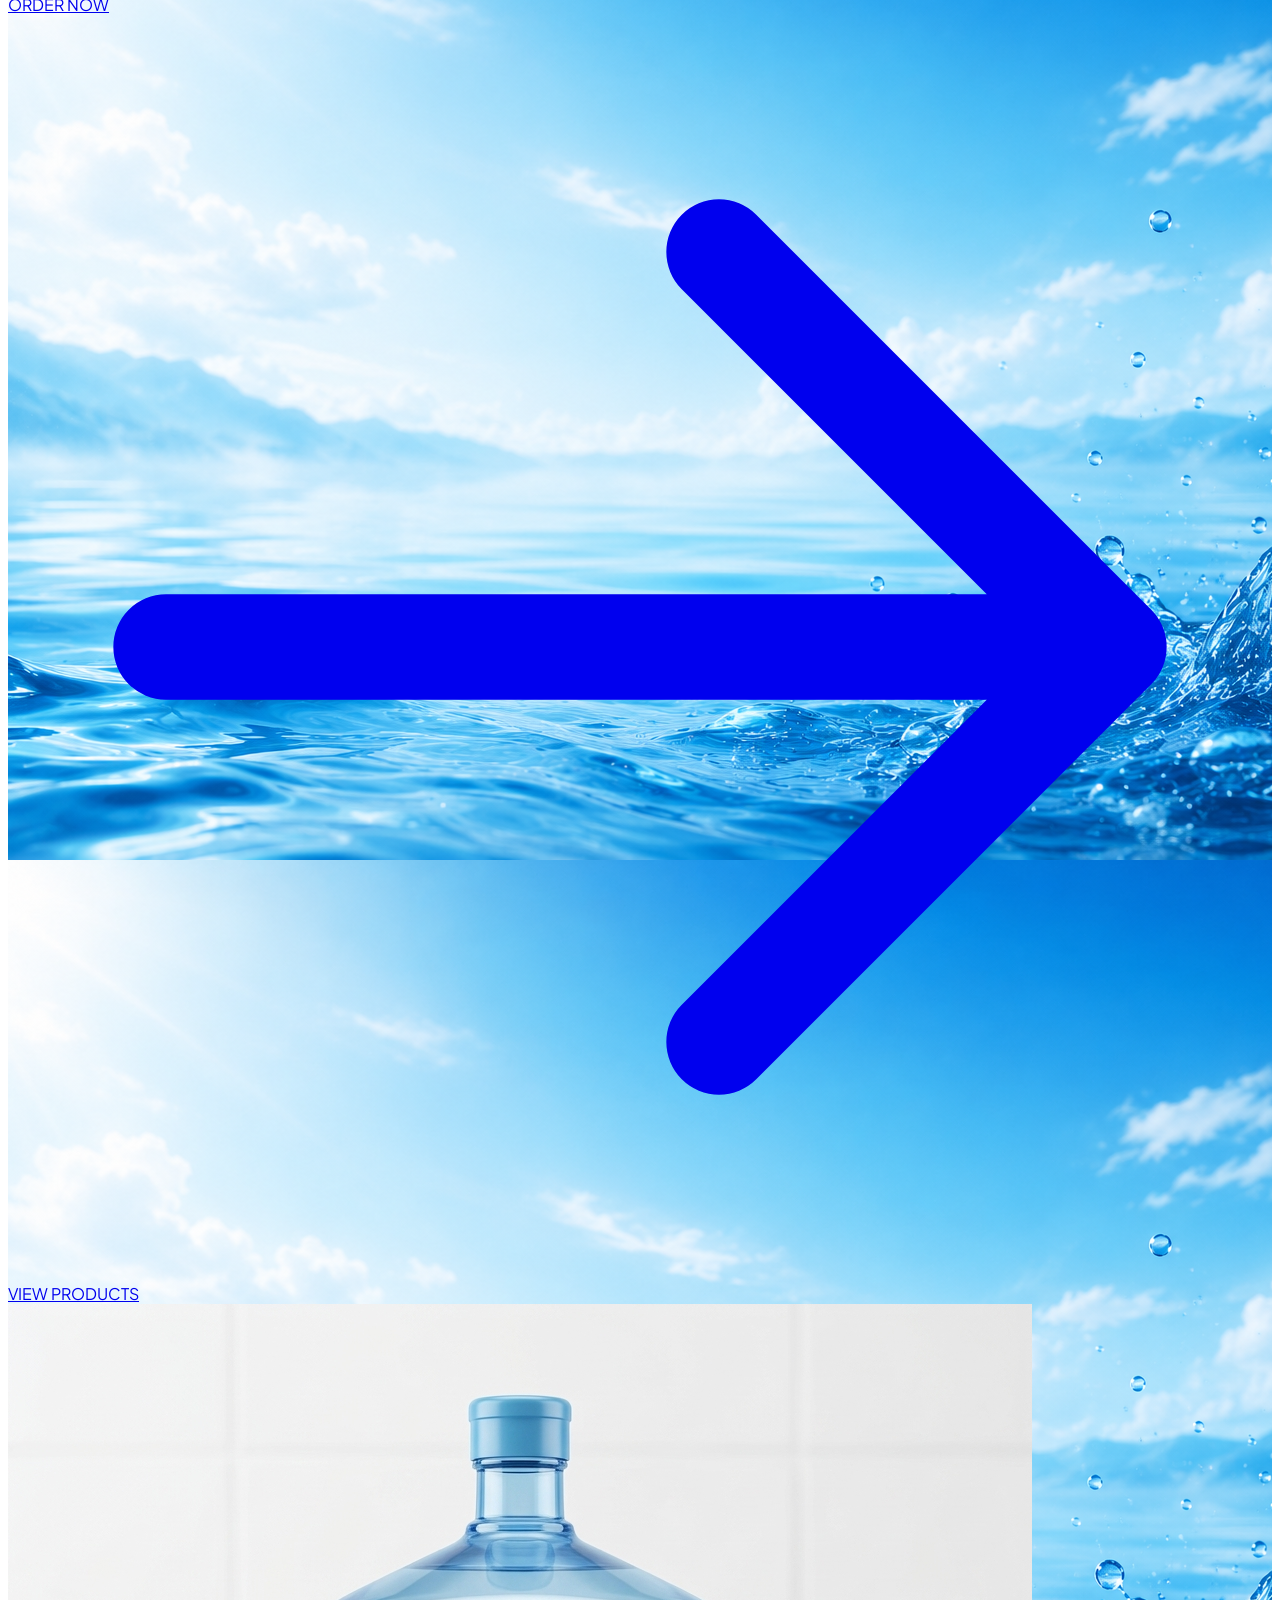
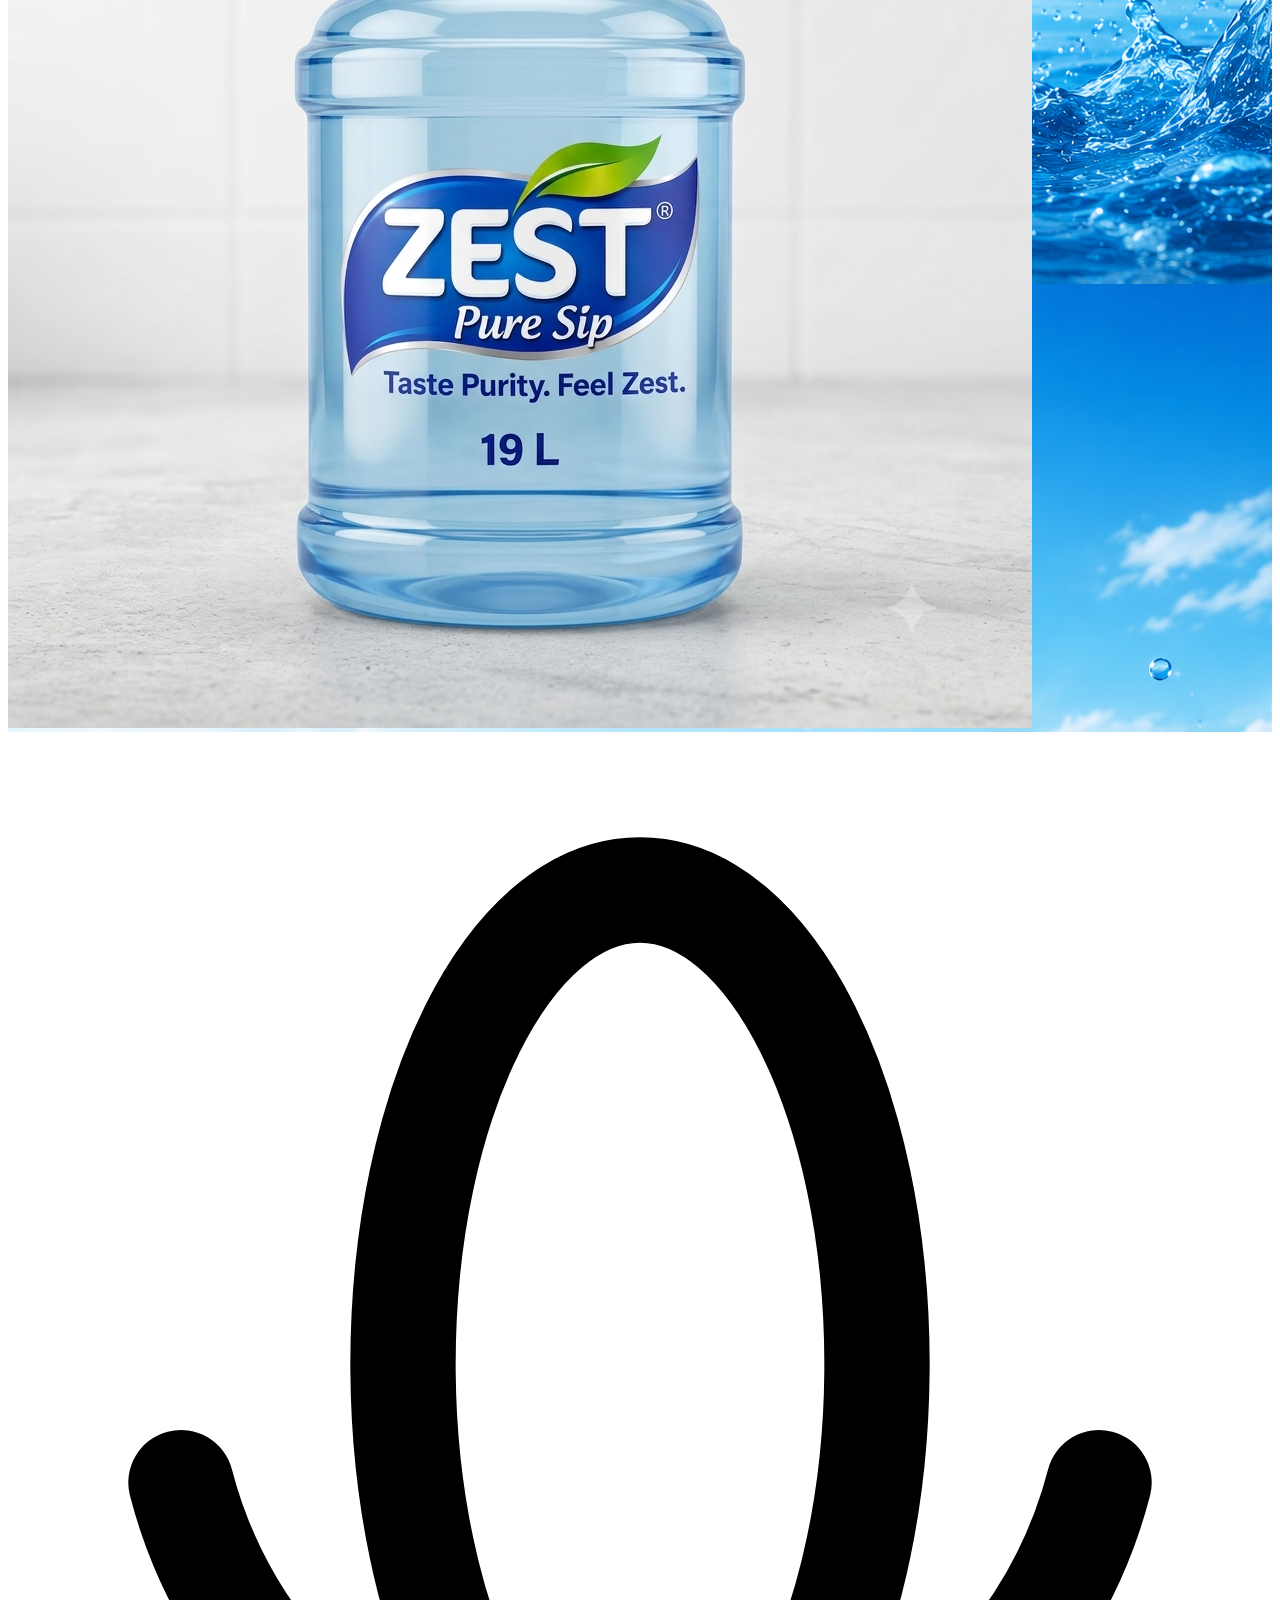
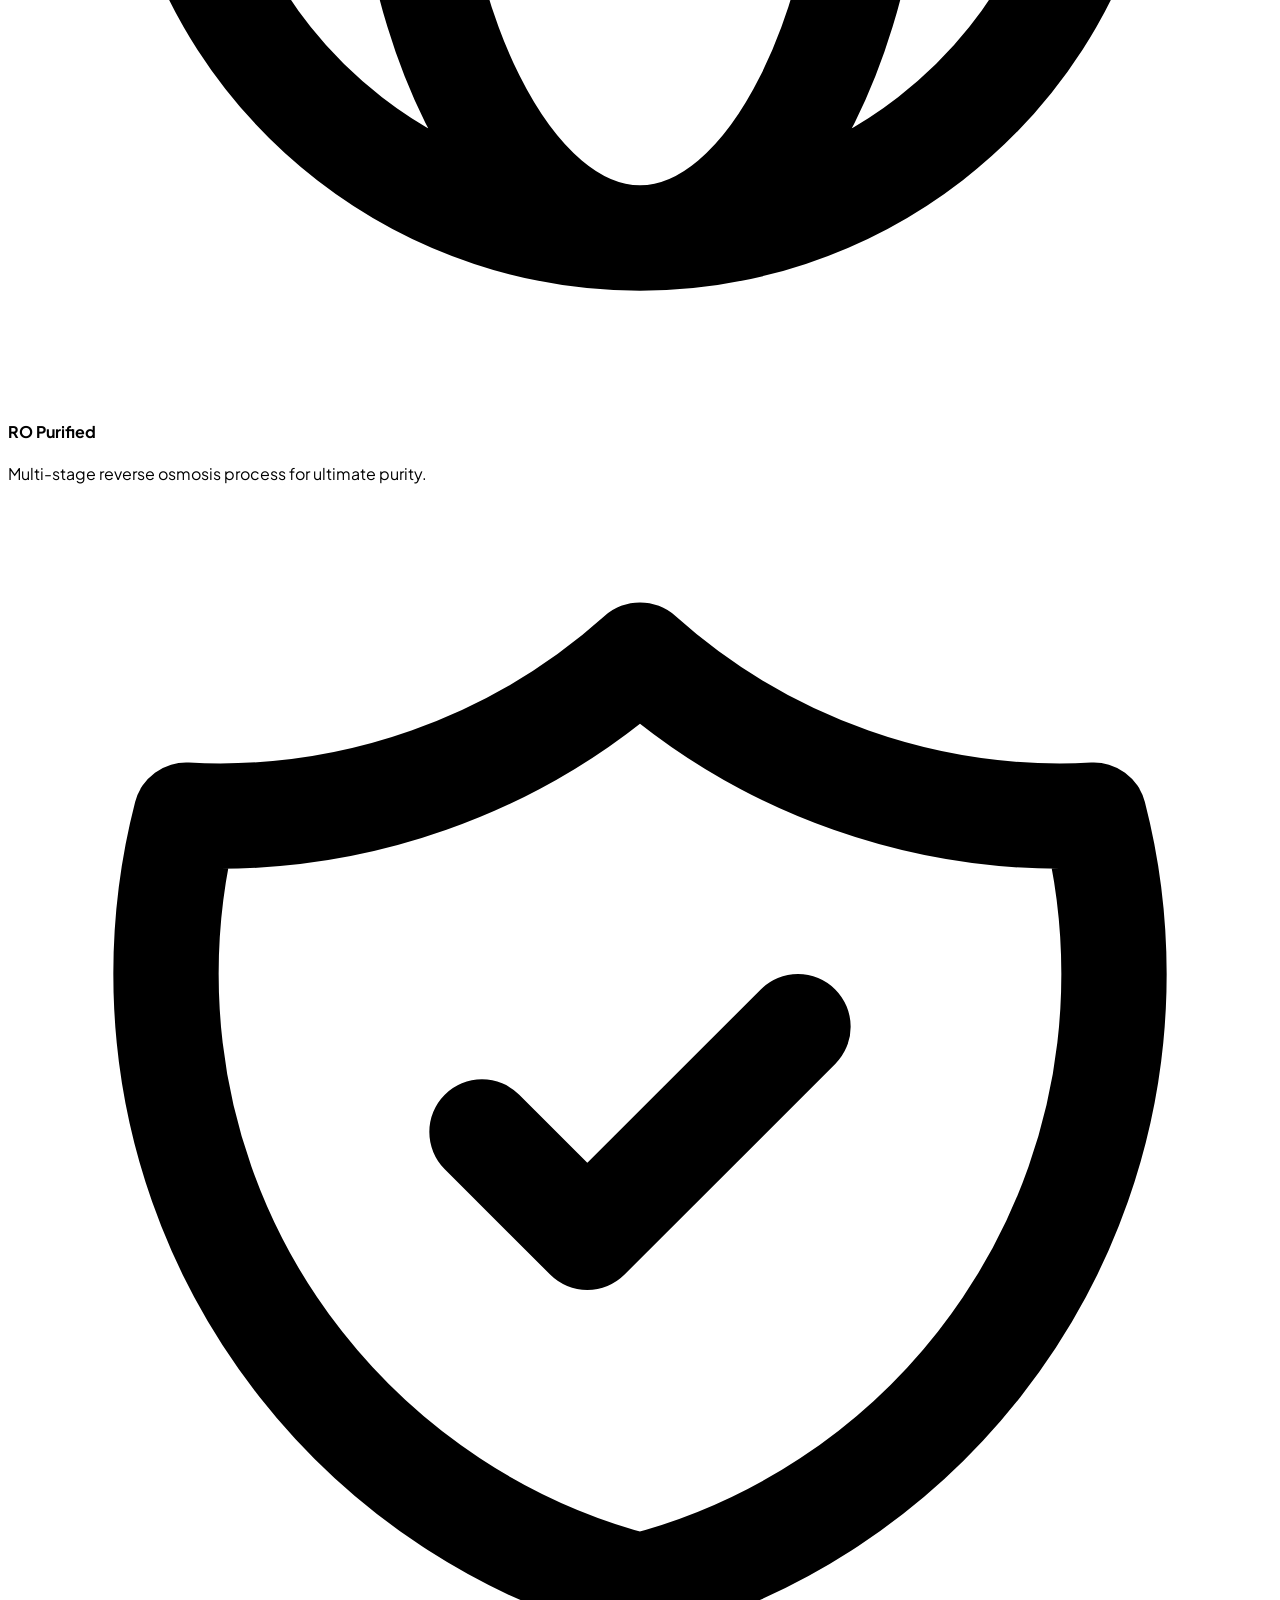
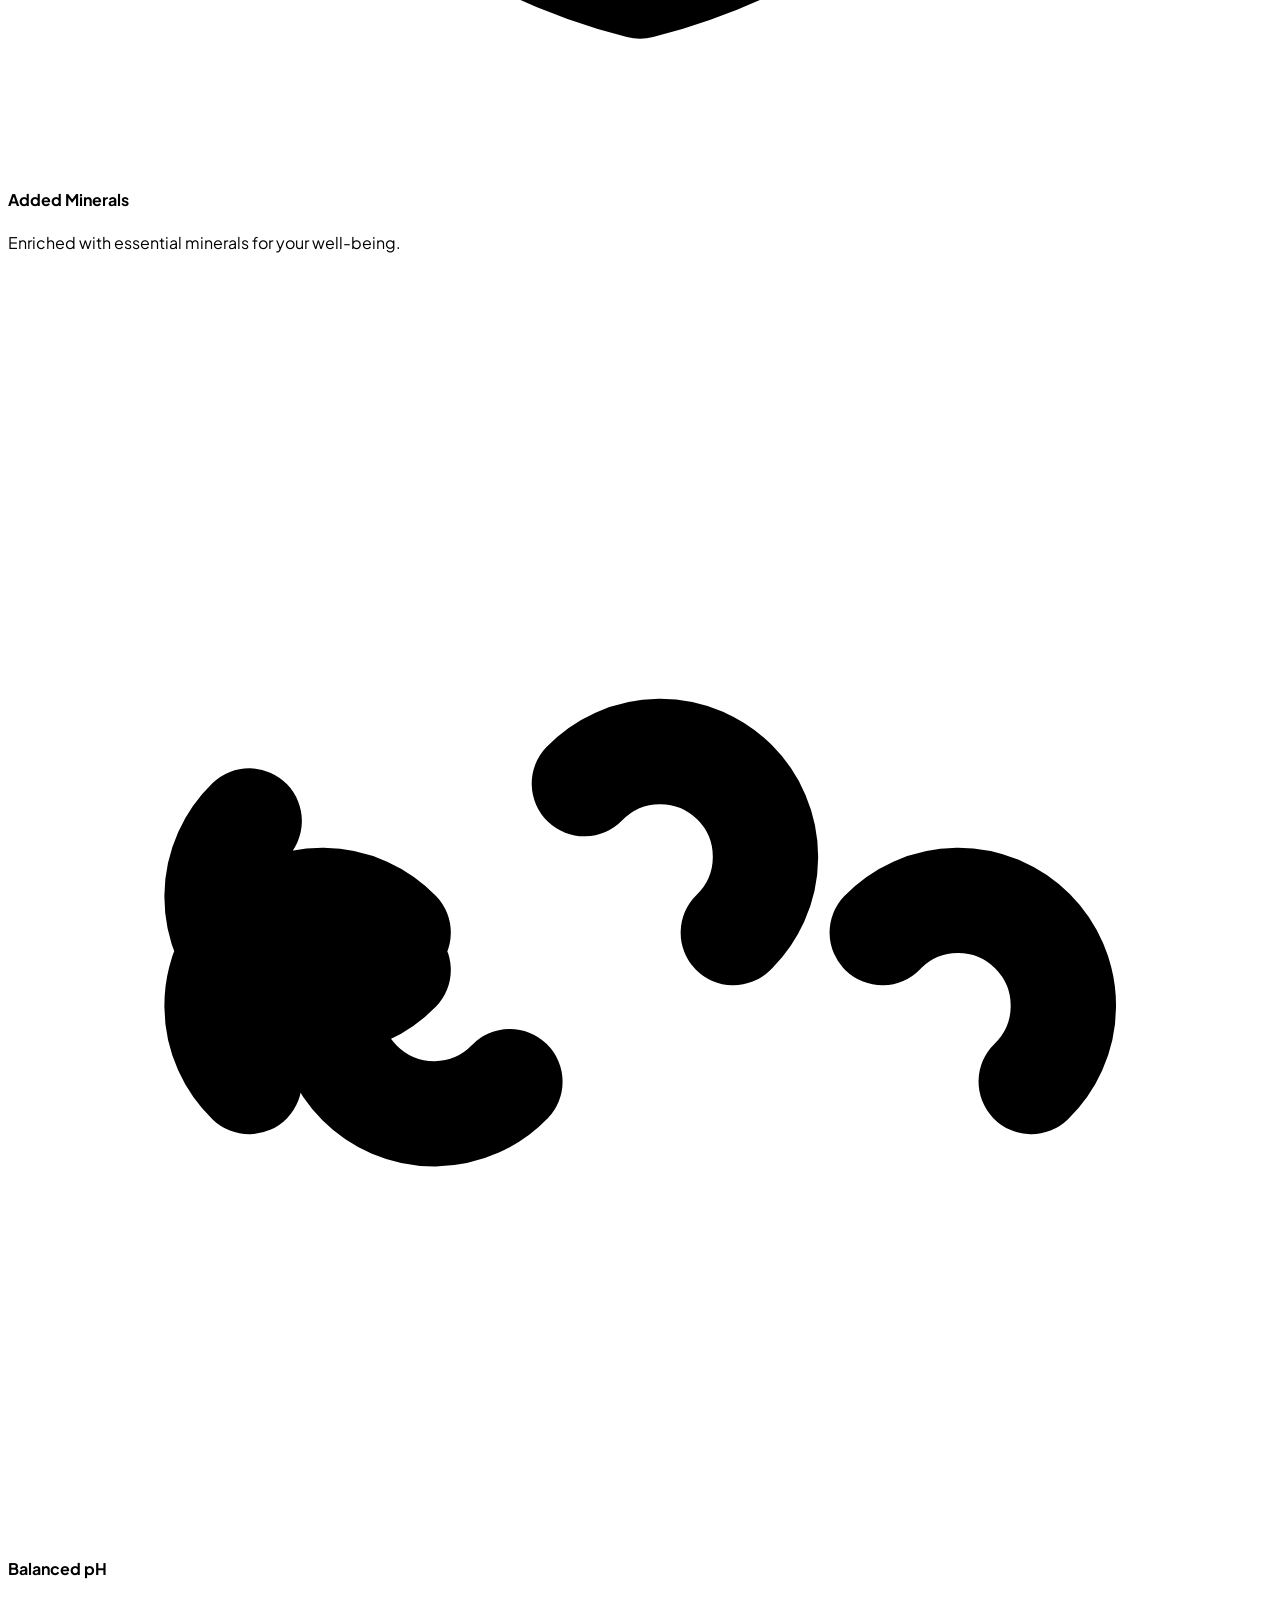
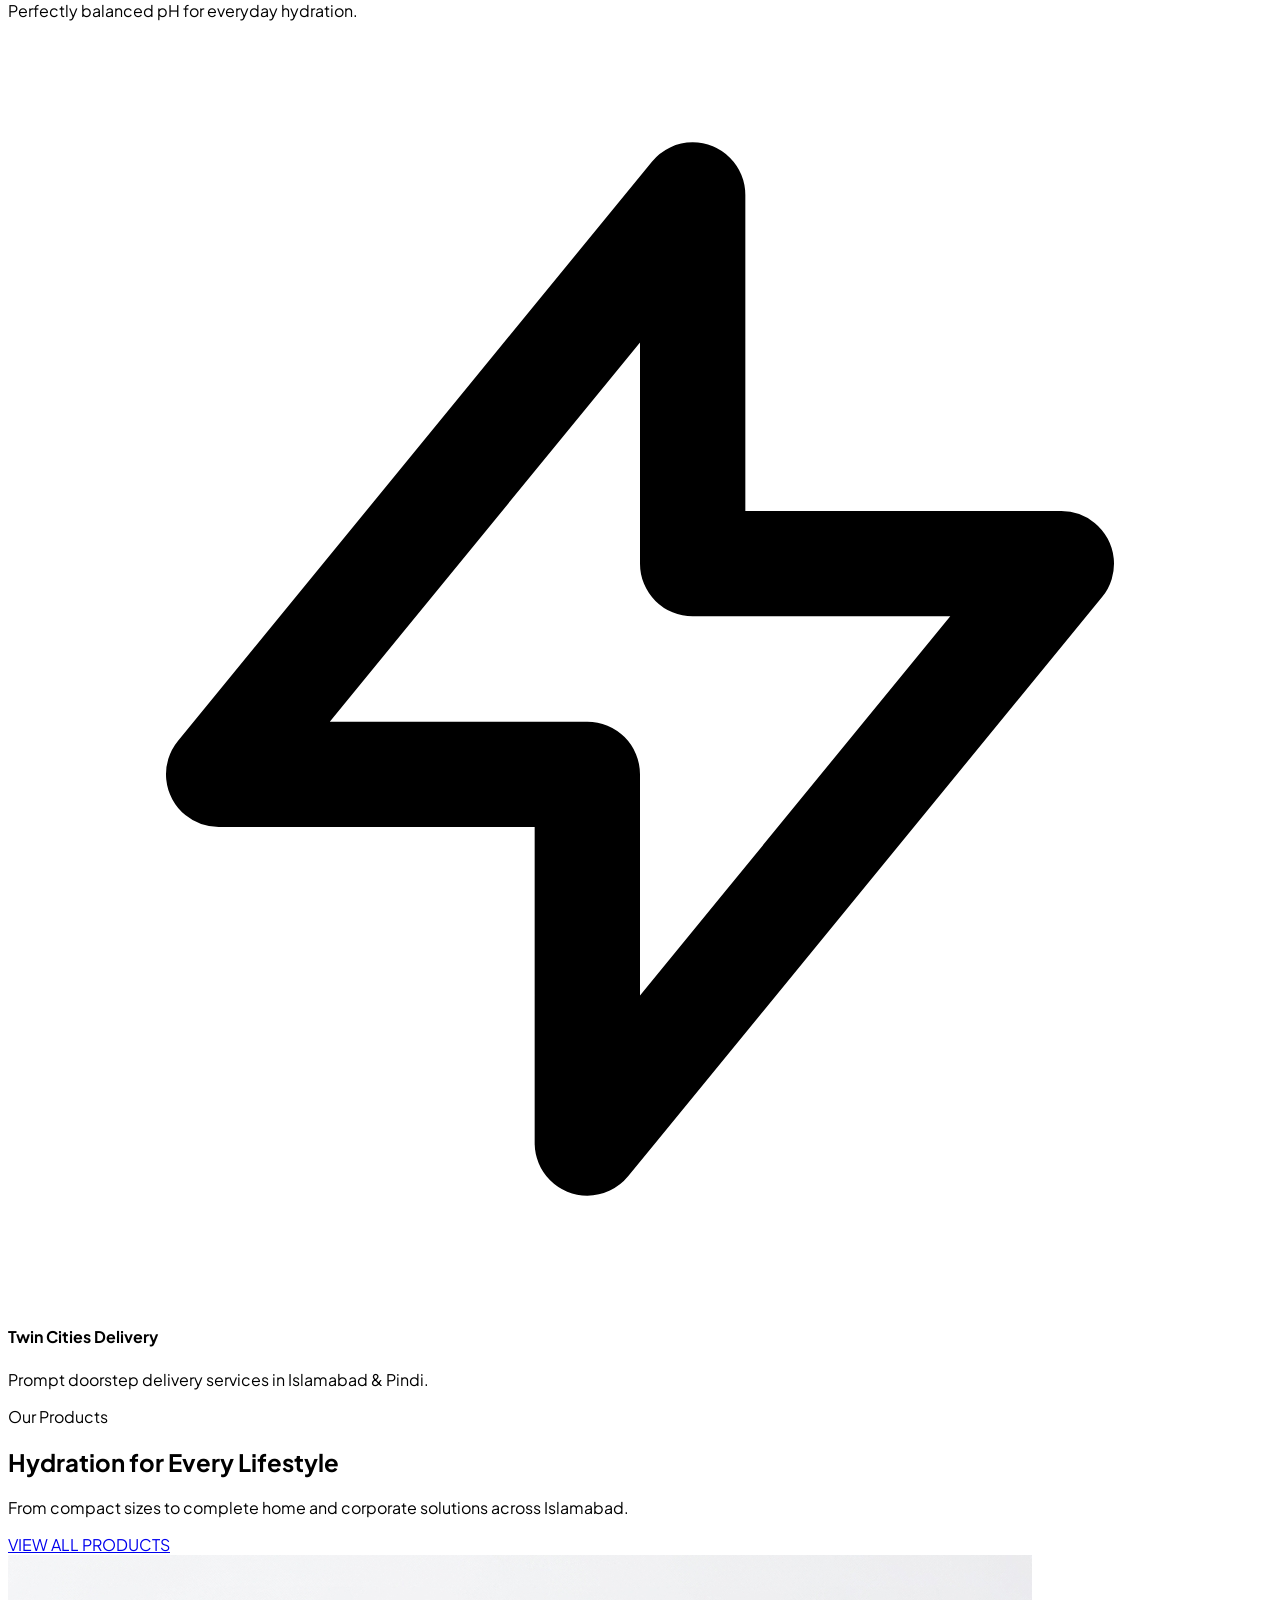
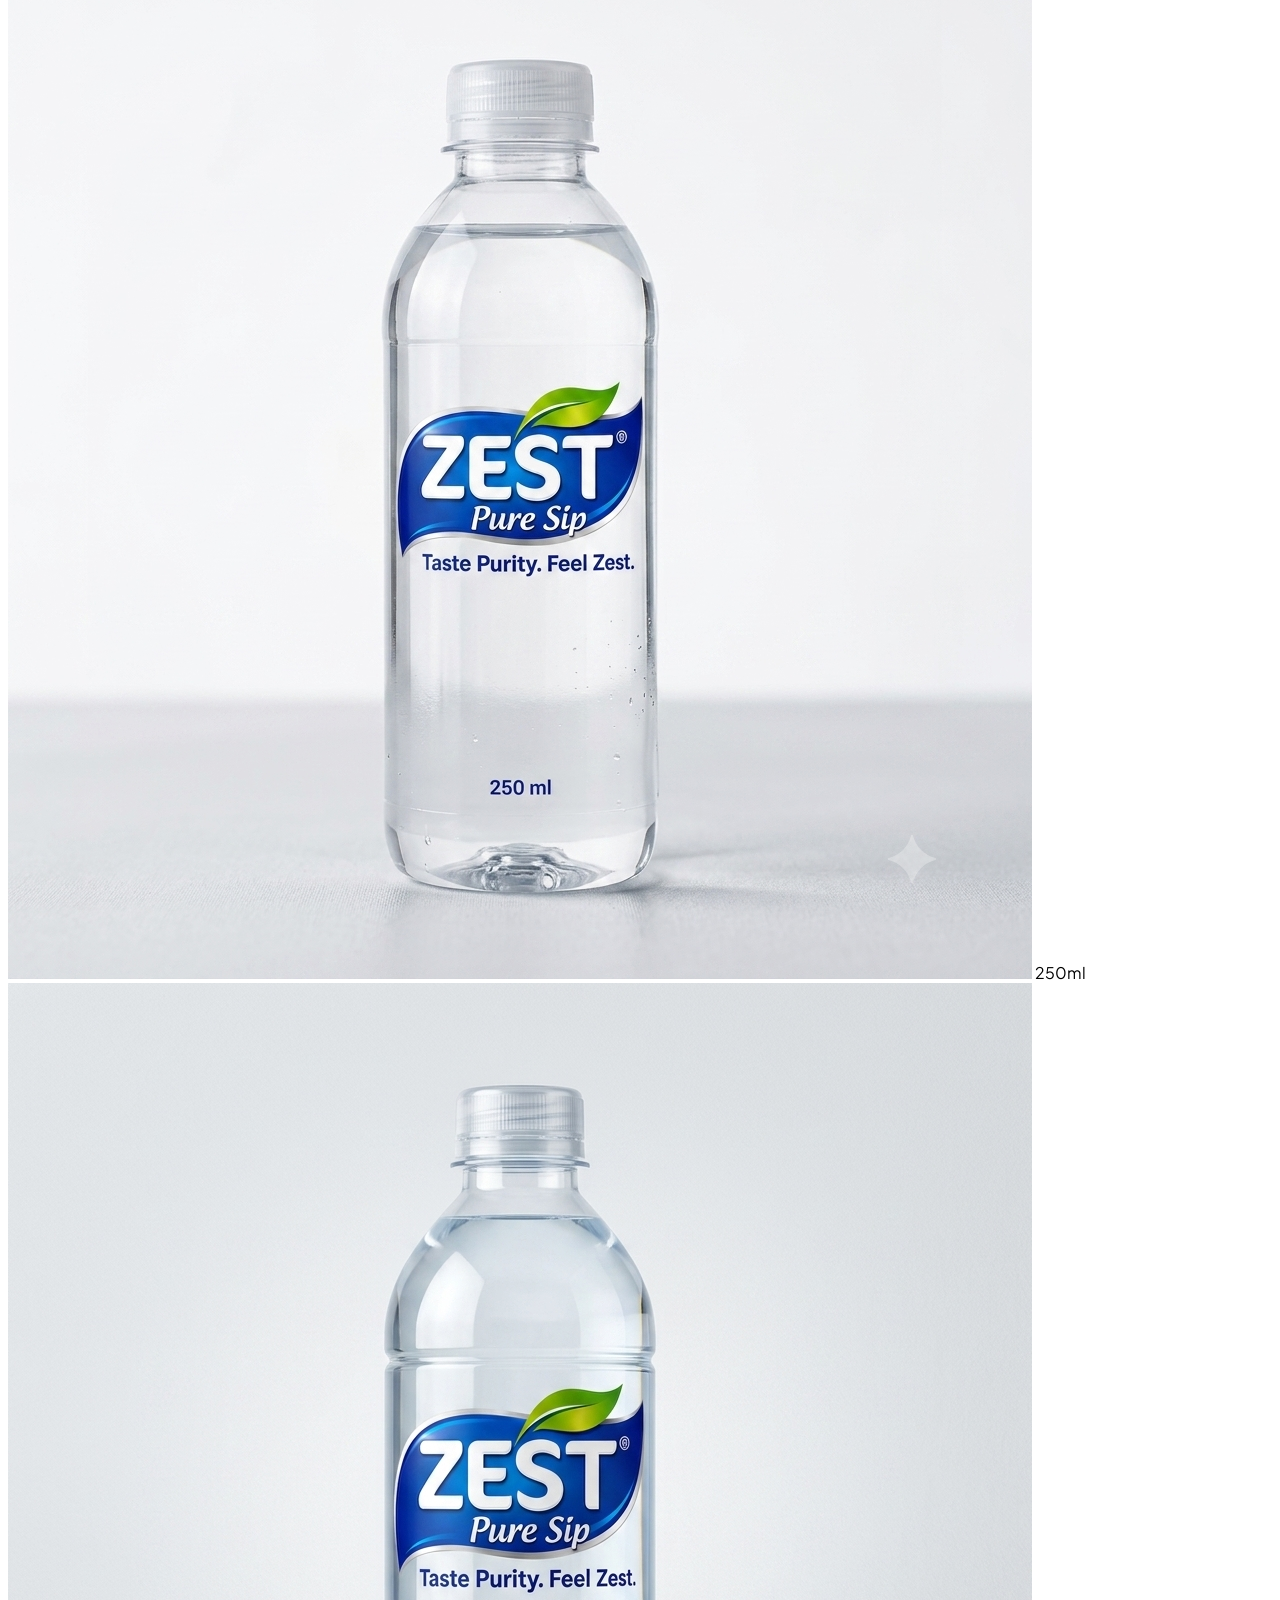
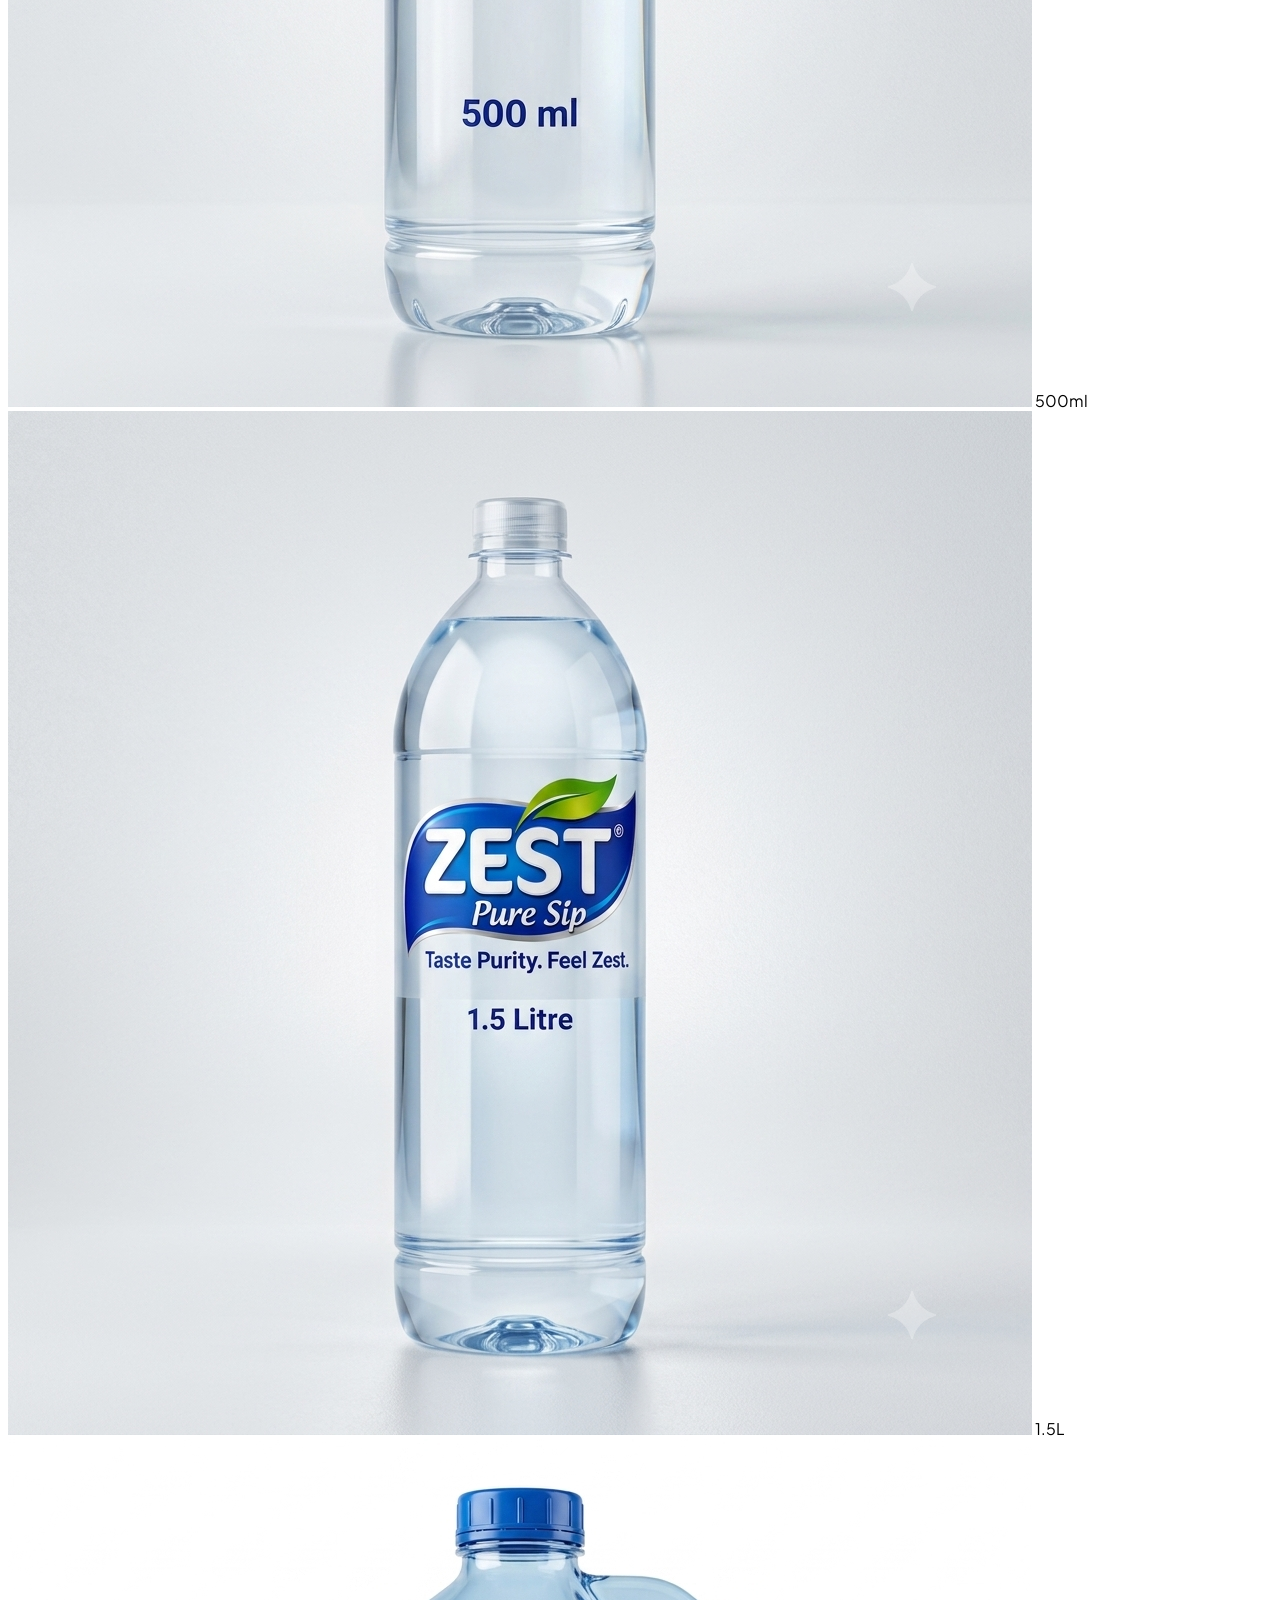
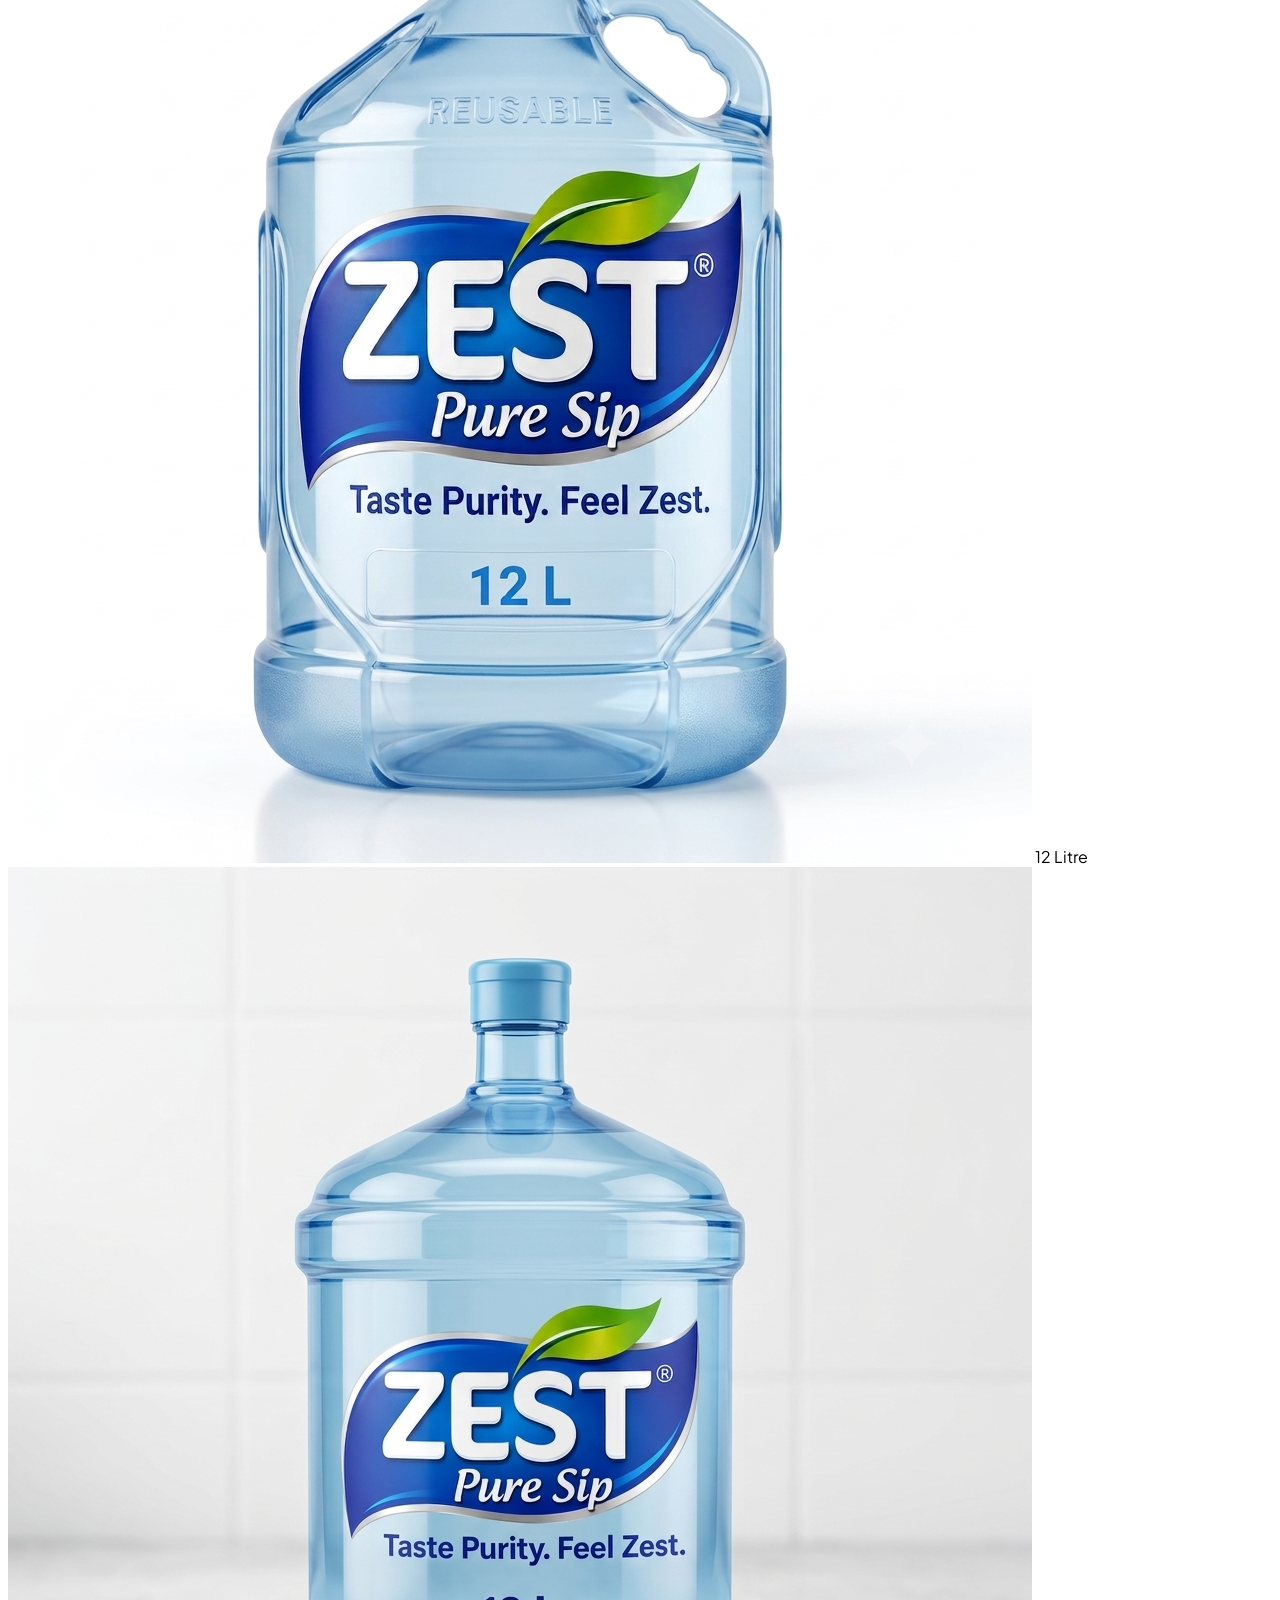
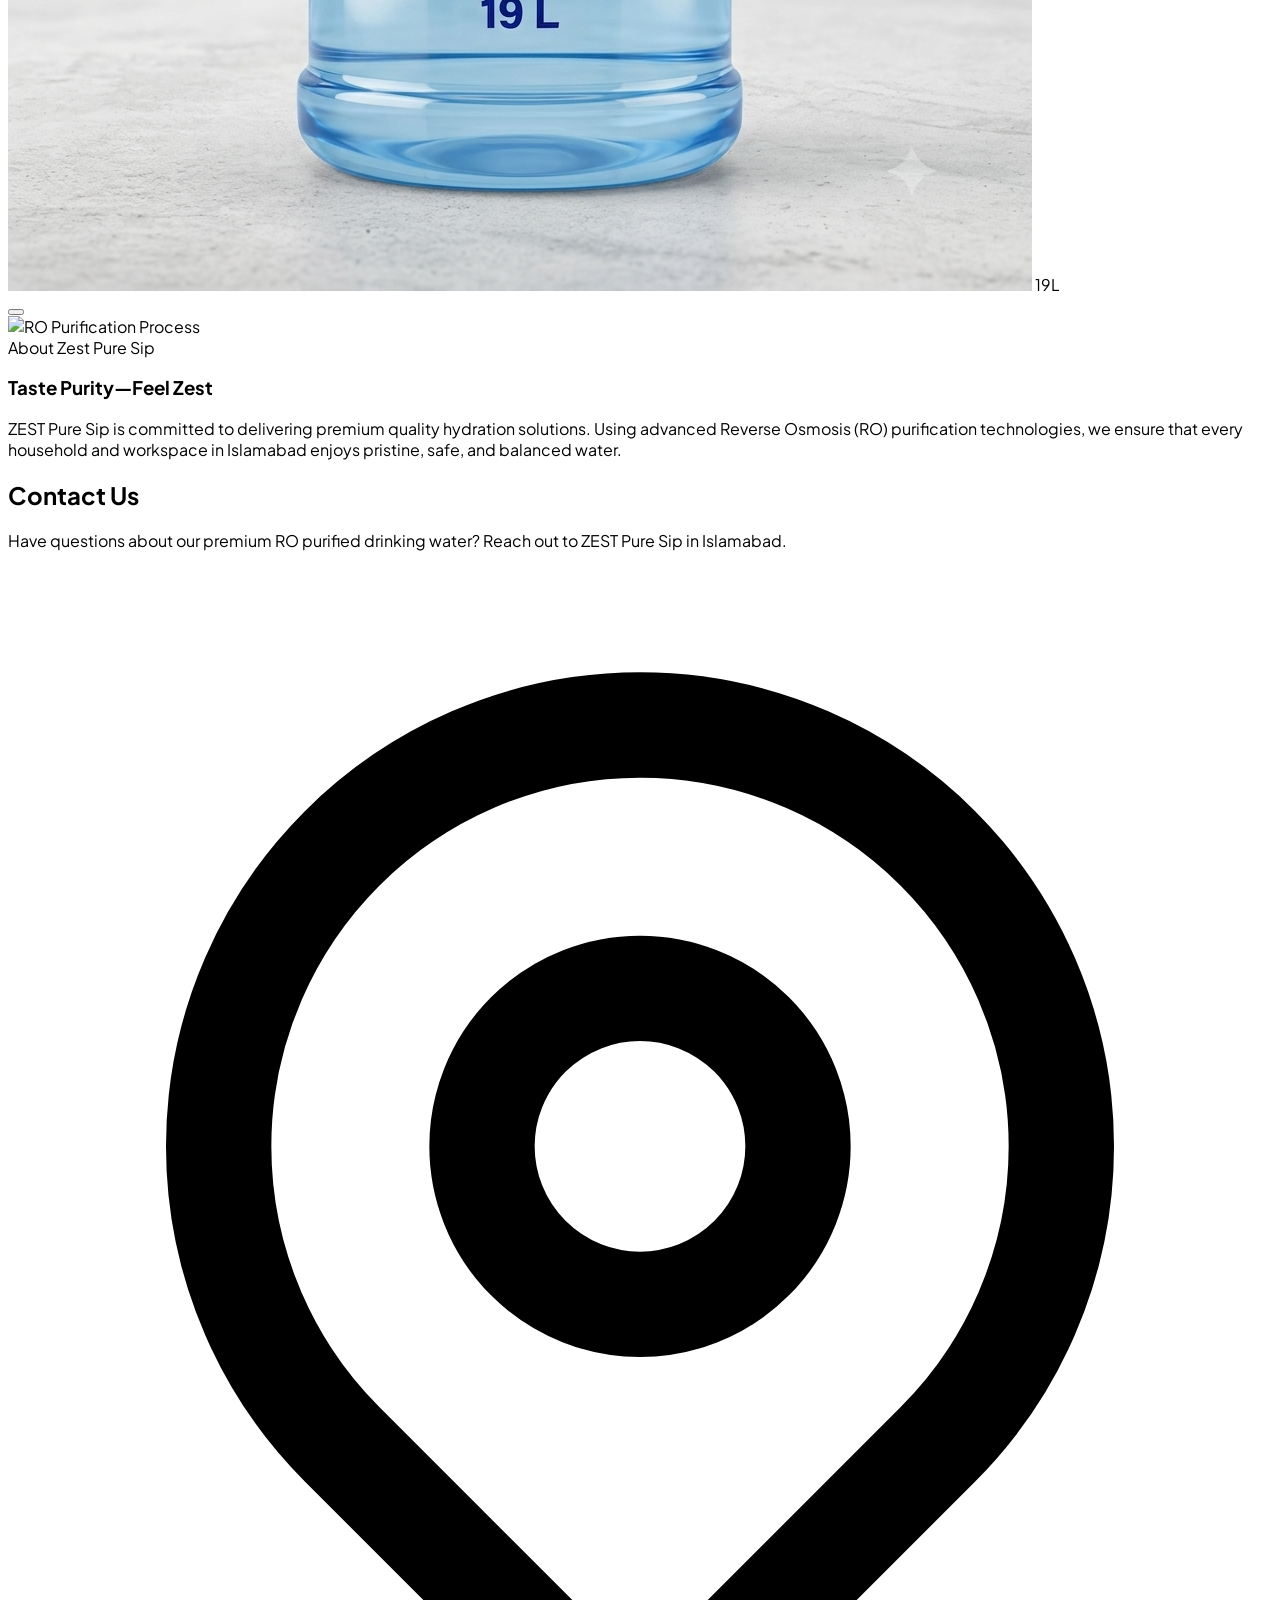
==== commit 70a44d79: "Update buttons in index.html for navigation" ====
--- a/index.html
+++ b/index.html
@@ -80,14 +80,14 @@
             </p>
             <div class="flex items-center flex-wrap gap-4">
                 <!-- Button 1: Order Now -->
-                <a href="#order-section" class="bg-[#1D4ED8] hover:bg-[#1e40af] text-white font-semibold px-8 py-3.5 rounded-full inline-flex items-center group transition-colors shadow-lg">
+                <a href="contact.html" class="bg-[#1D4ED8] hover:bg-[#1e40af] text-white font-semibold px-8 py-3.5 rounded-full inline-flex items-center group transition-colors shadow-lg">
                     <span>ORDER NOW</span>
                     <svg class="w-4 h-4 ml-2 transform group-hover:translate-x-1 transition-transform" xmlns="http://www.w3.org/2000/svg" fill="none" viewBox="0 0 24 24" stroke-width="2" stroke="currentColor"><path stroke-linecap="round" stroke-linejoin="round" d="M13.5 4.5L21 12m0 0l-7.5 7.5M21 12H3" /></svg>
                 </a>
 
                 <!-- Button 2: Contact Us -->
-                <a href="#contact-section" class="border-2 border-[#1D4ED8] text-[#1D4ED8] font-semibold px-8 py-3.5 rounded-full inline-flex items-center hover:bg-[#1D4ED8] hover:text-white transition-colors">
-                    <span>CONTACT US</span>
+                <a href="products.html" class="border-2 border-[#1D4ED8] text-[#1D4ED8] font-semibold px-8 py-3.5 rounded-full inline-flex items-center hover:bg-[#1D4ED8] hover:text-white transition-colors"> 
+                    <span>VIEW PRODUCTS</span>
                 </a>
             </div>
         </div>
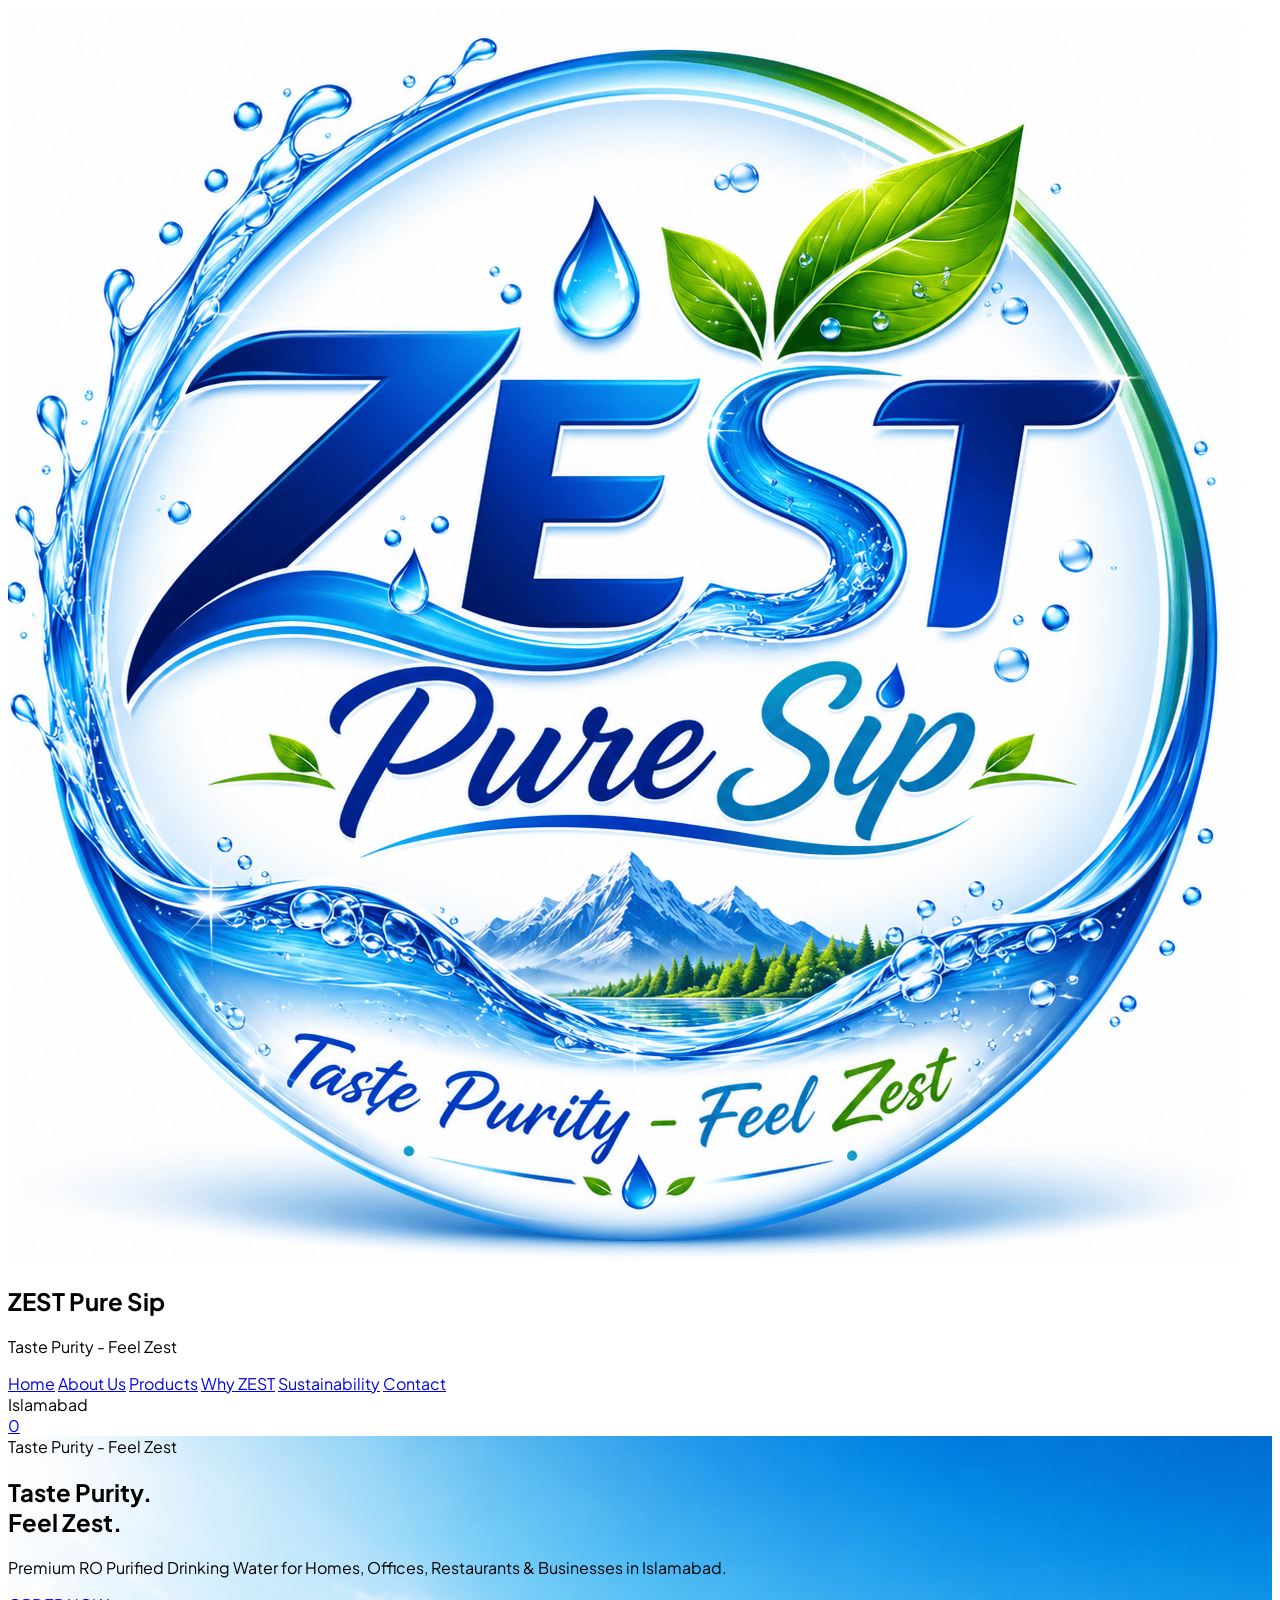
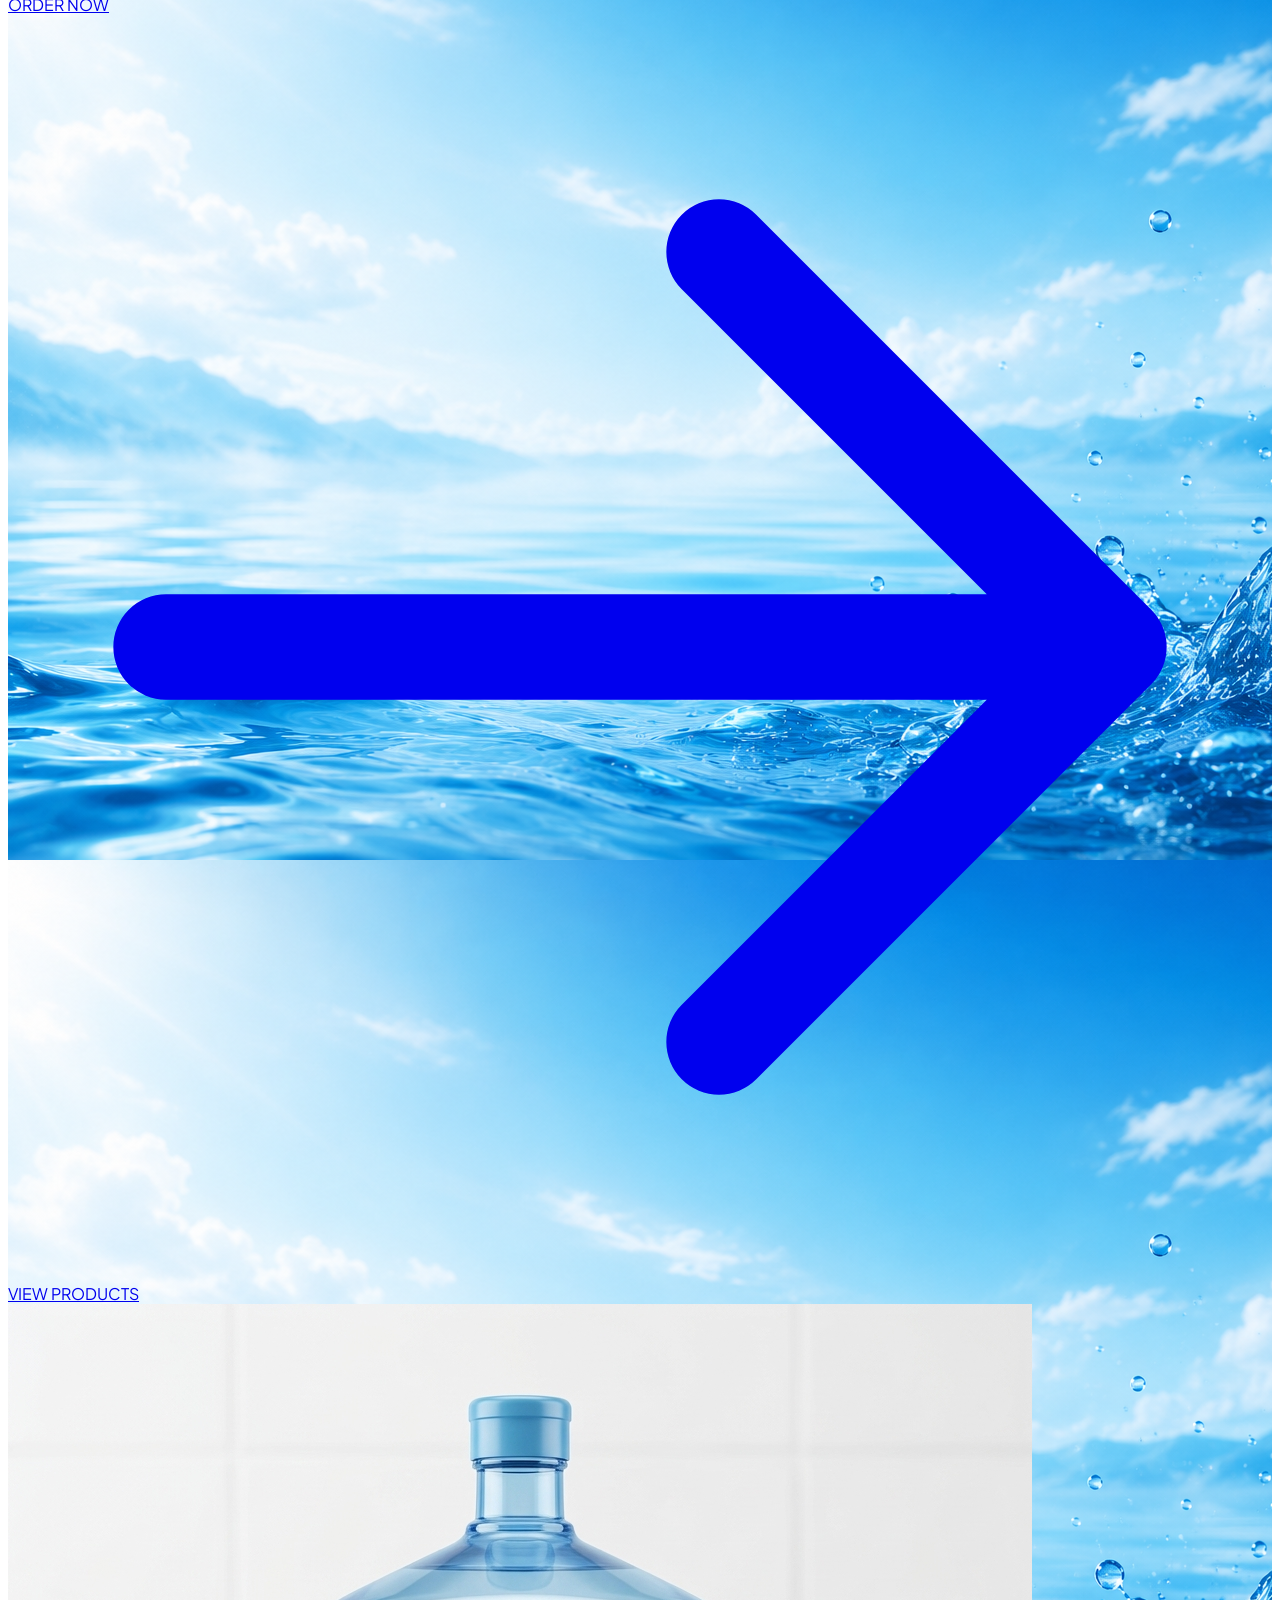
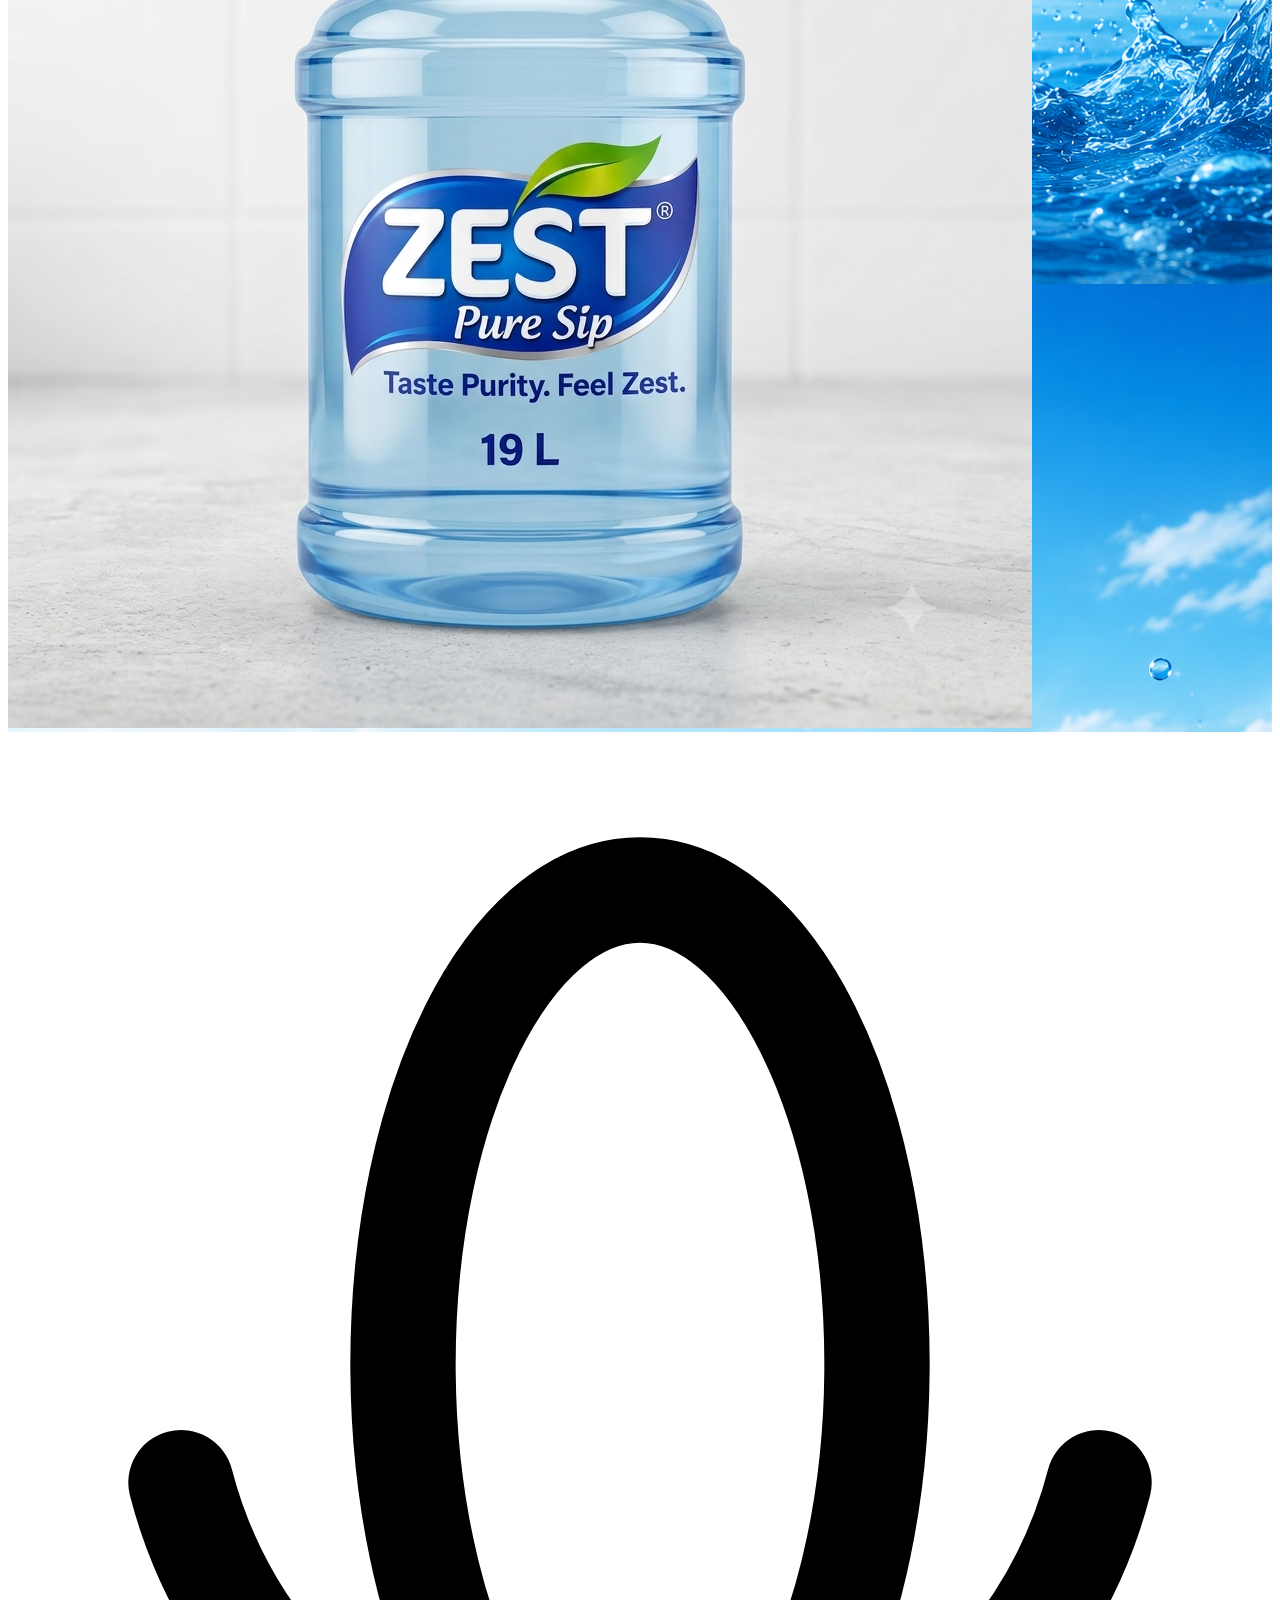
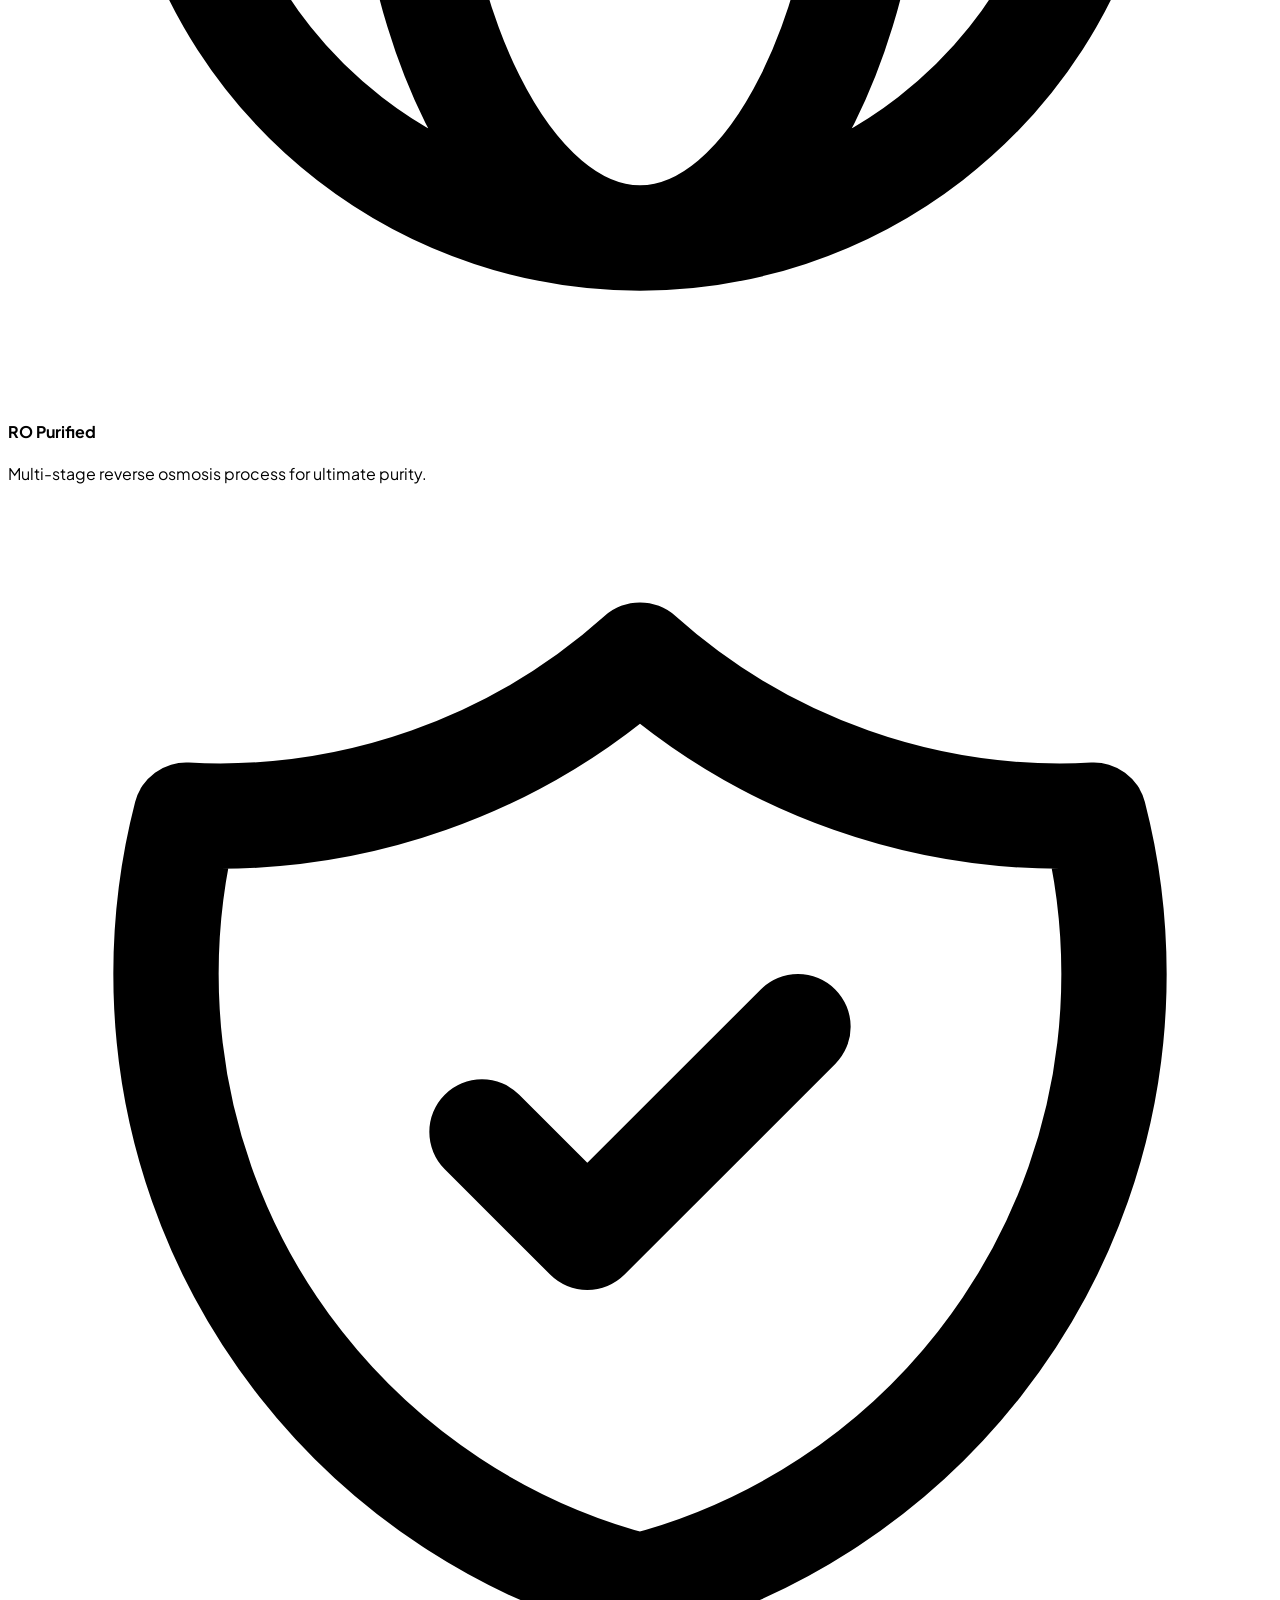
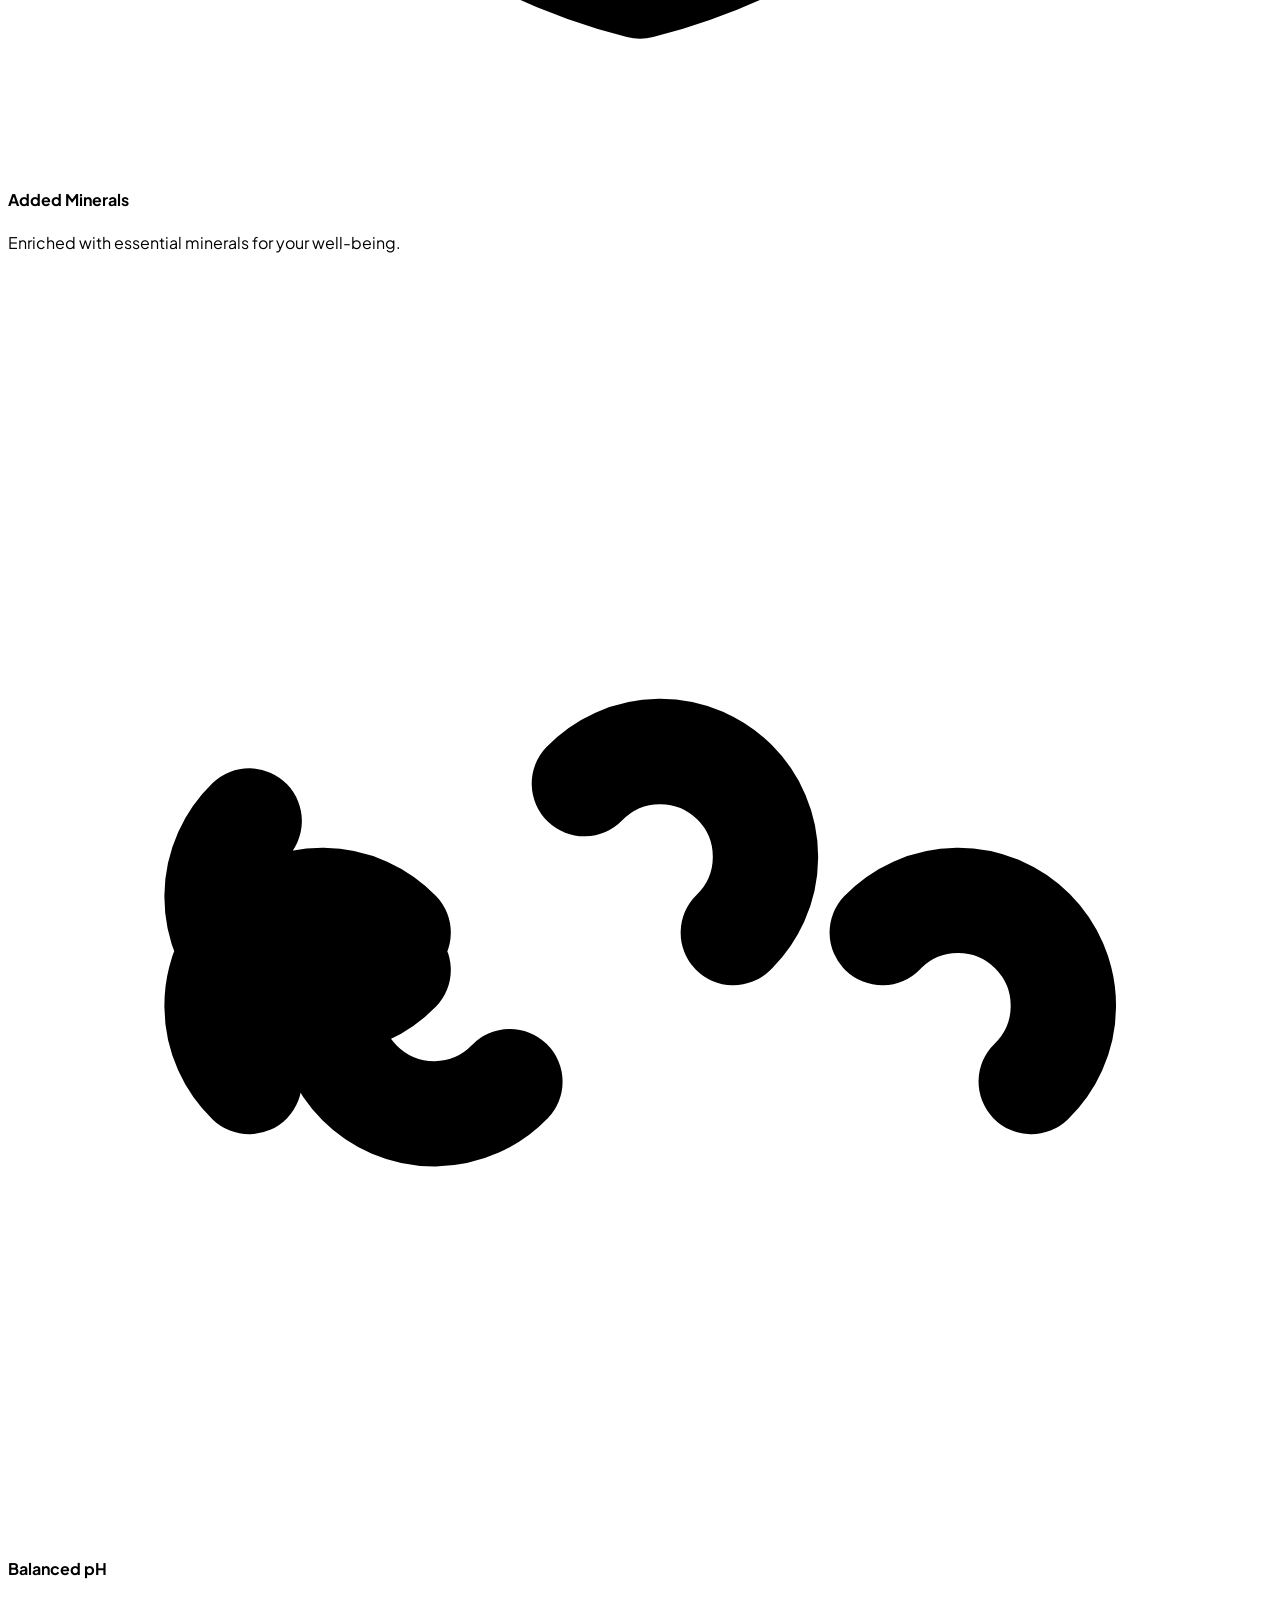
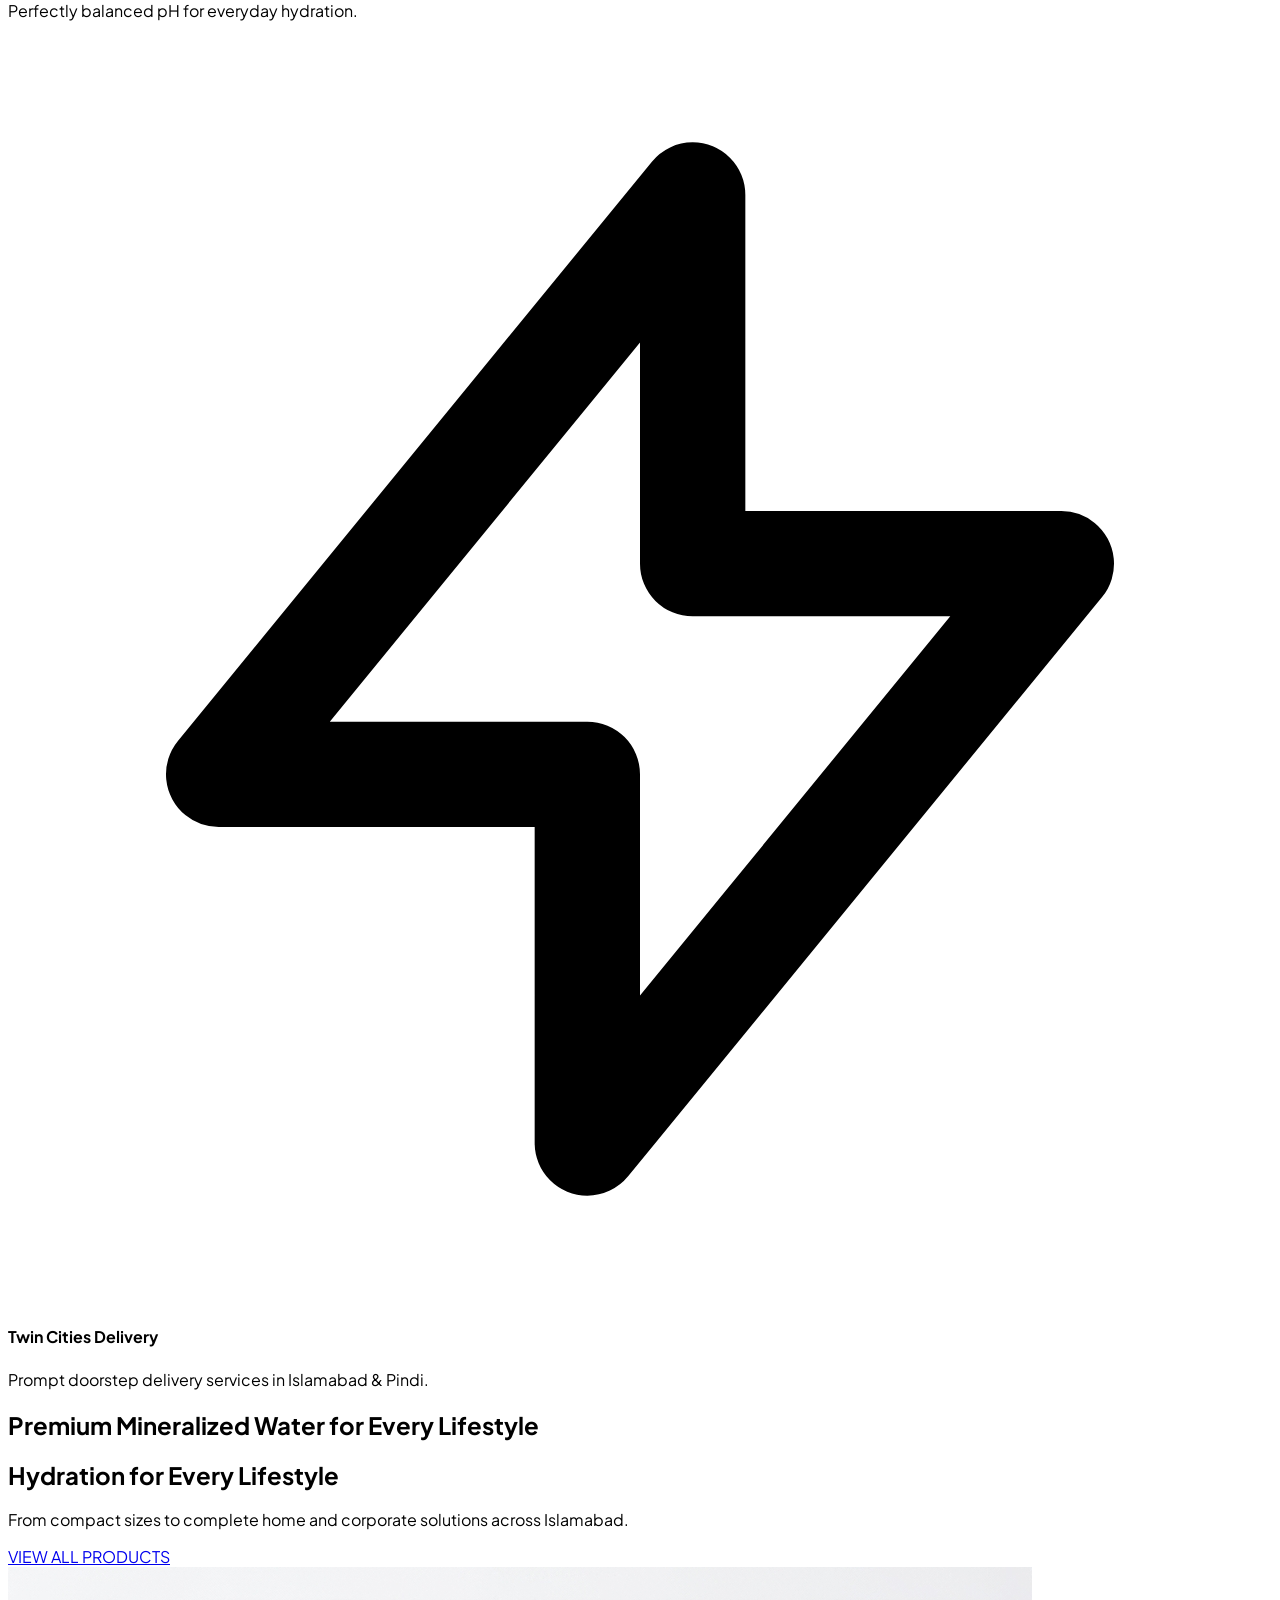
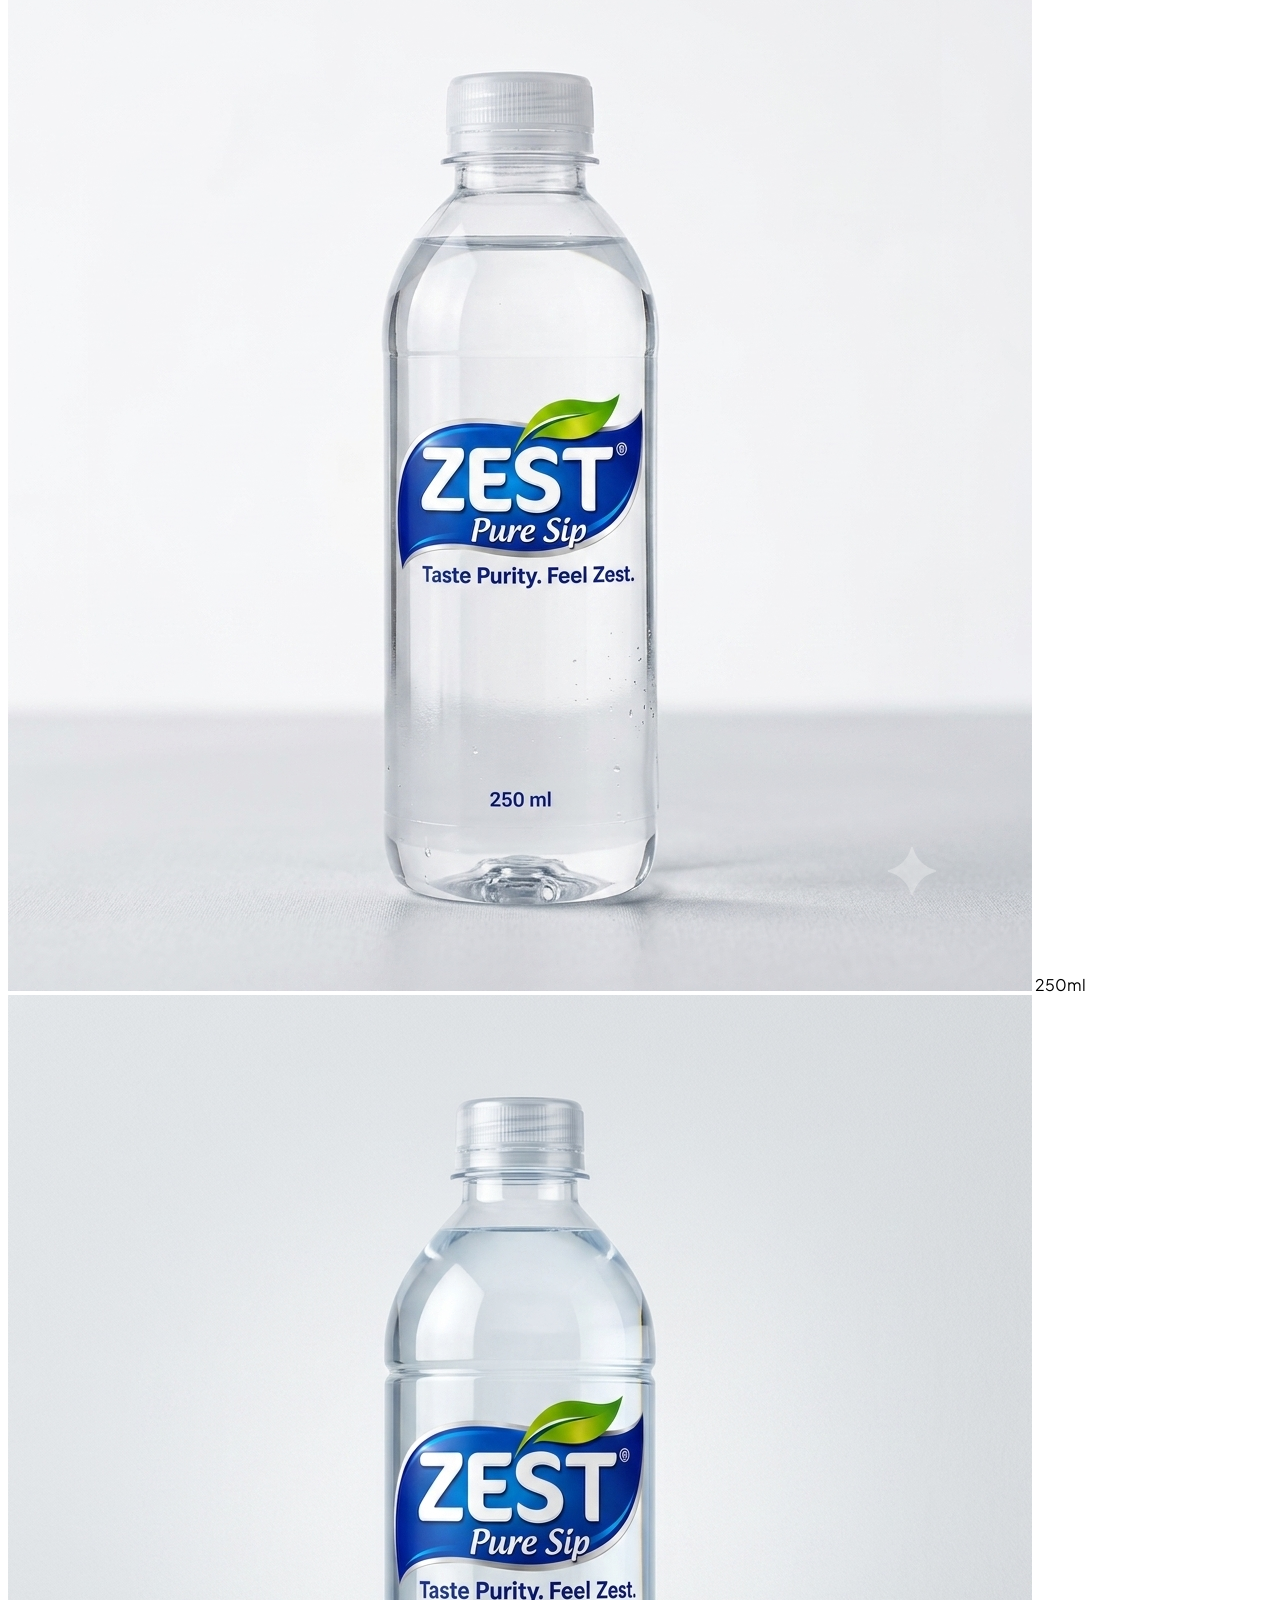
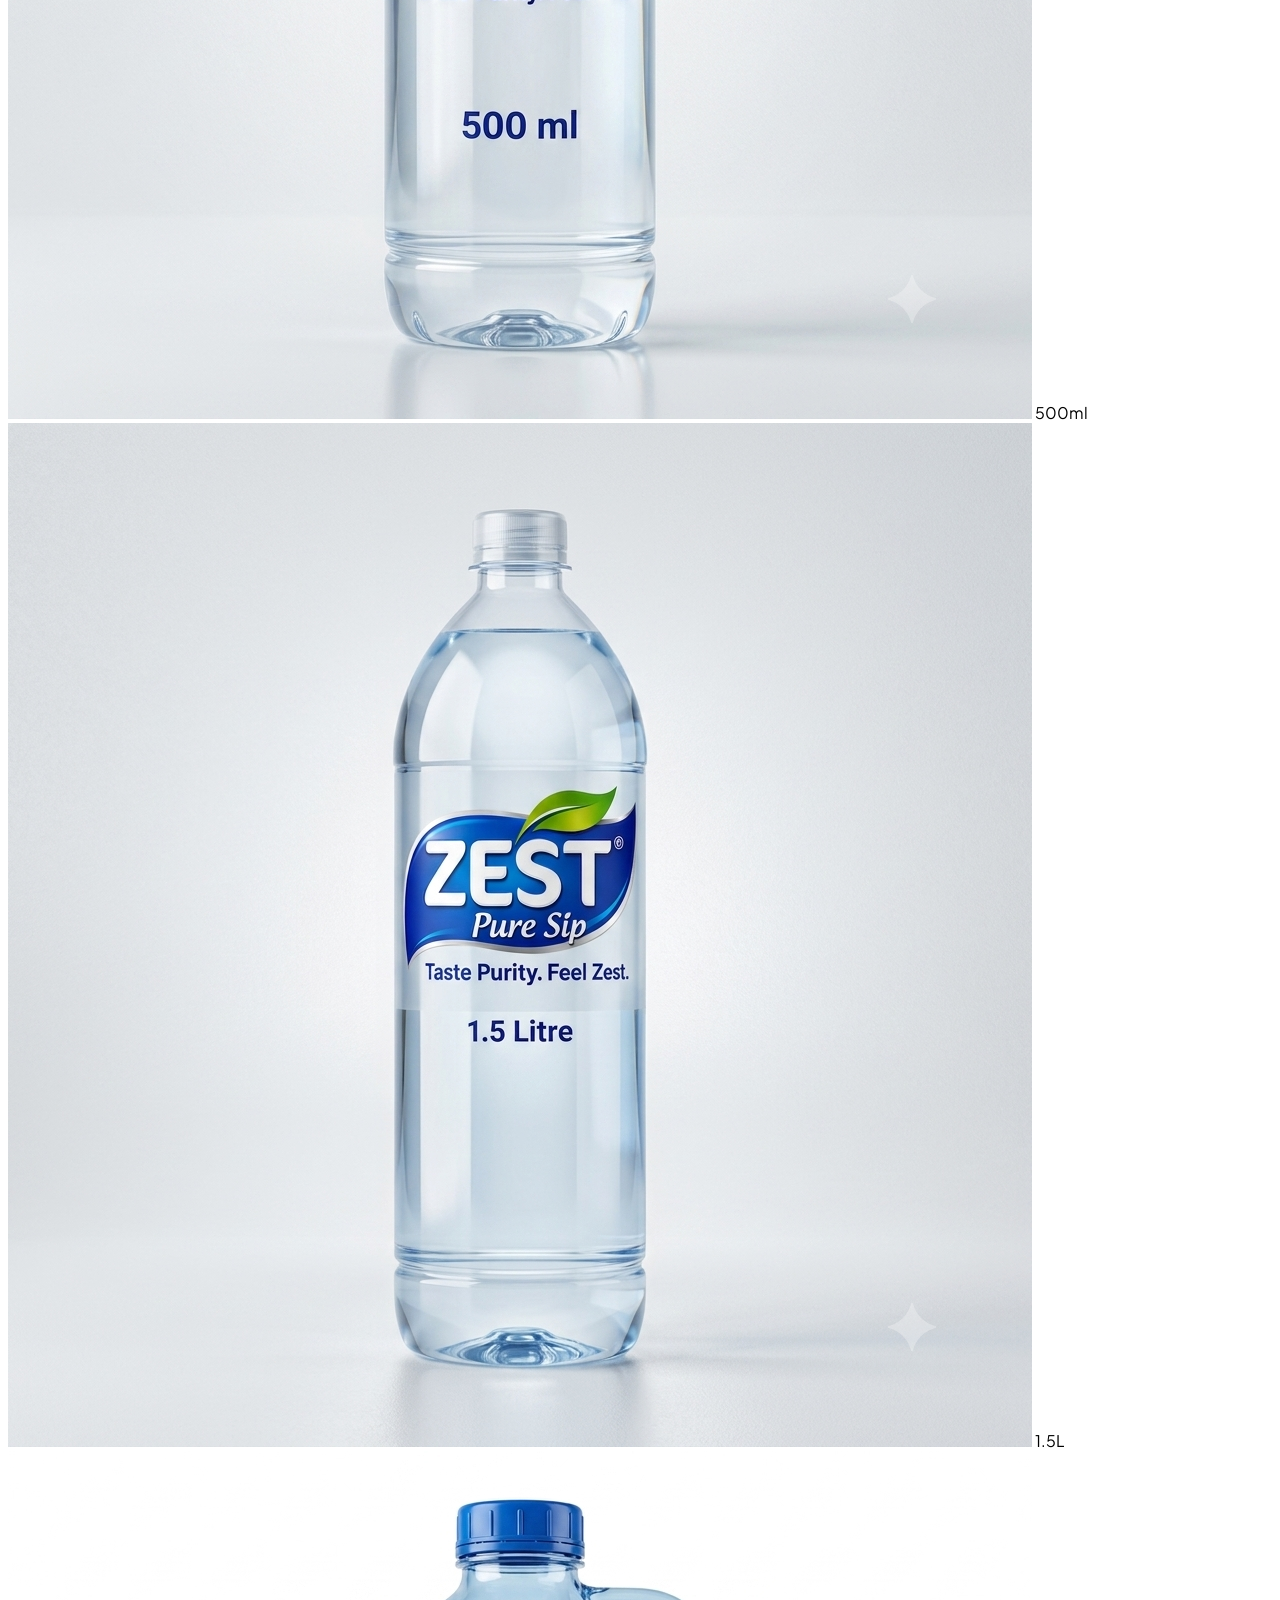
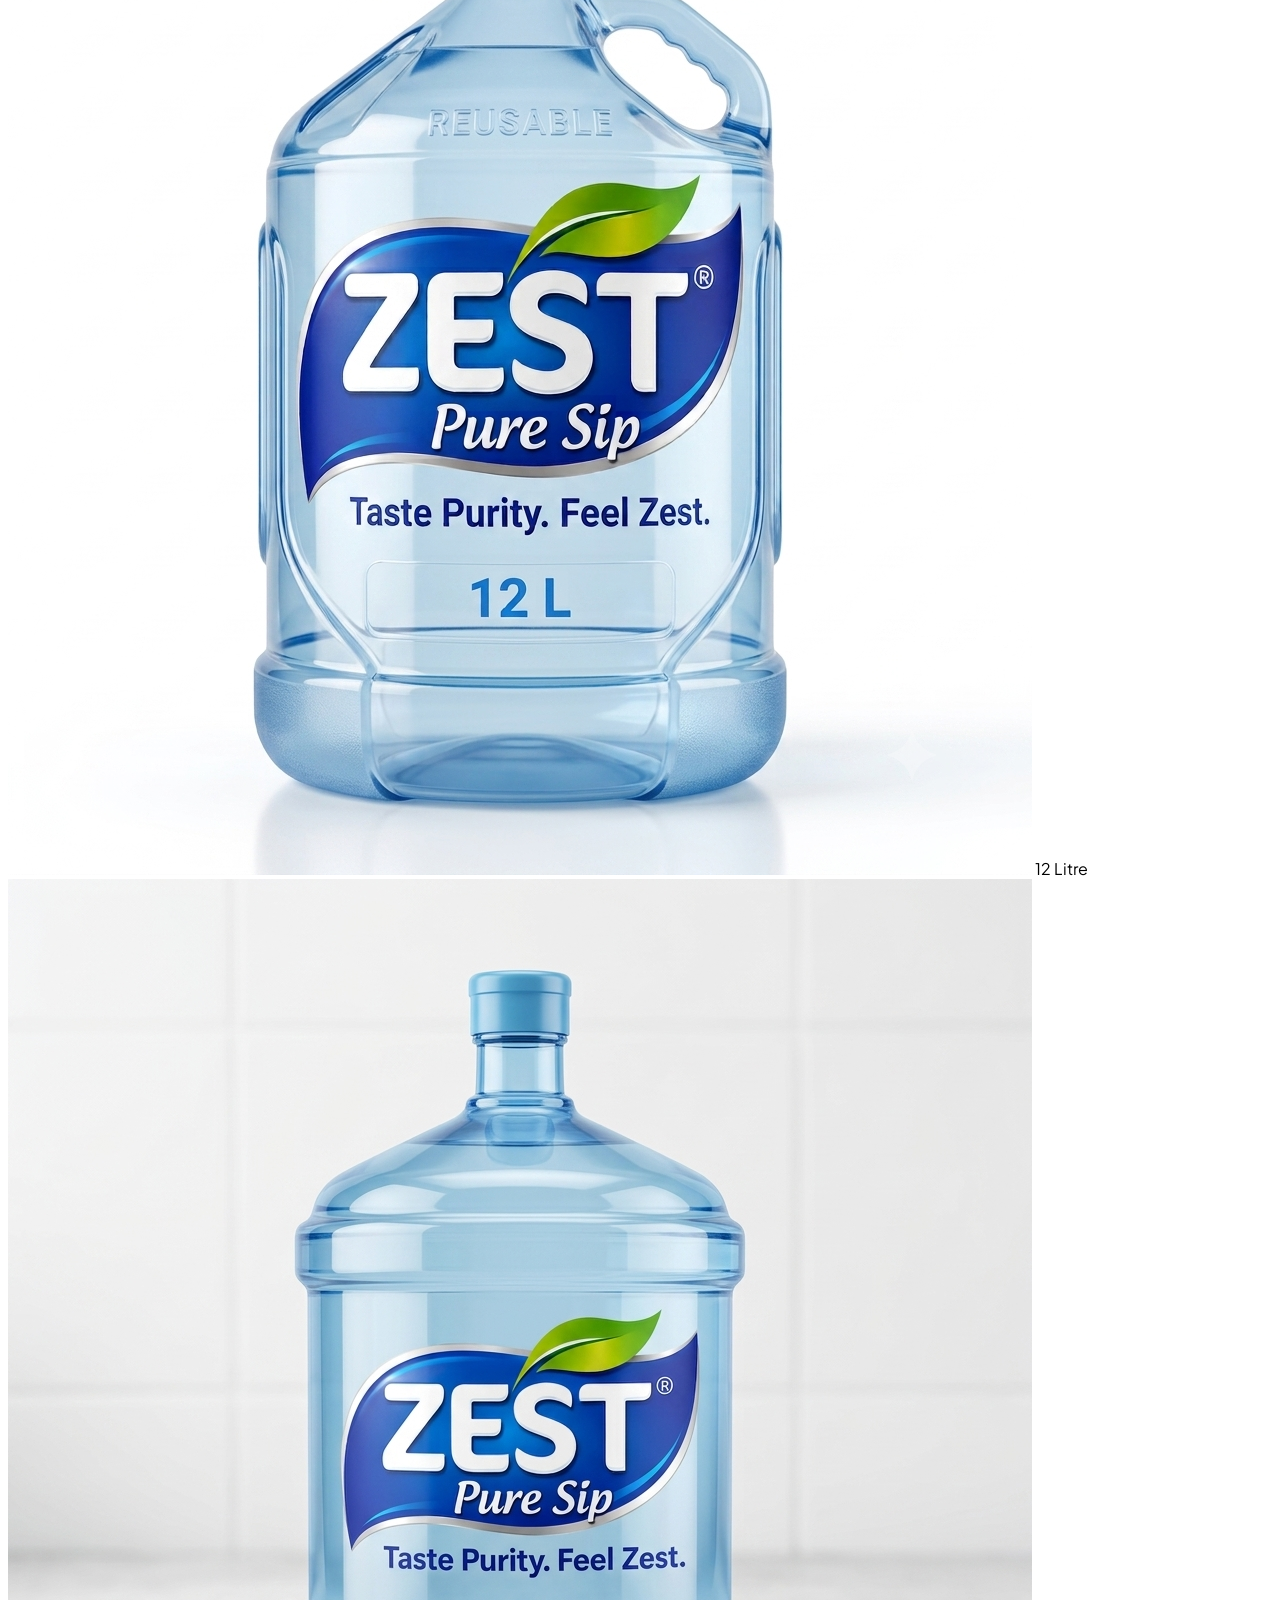
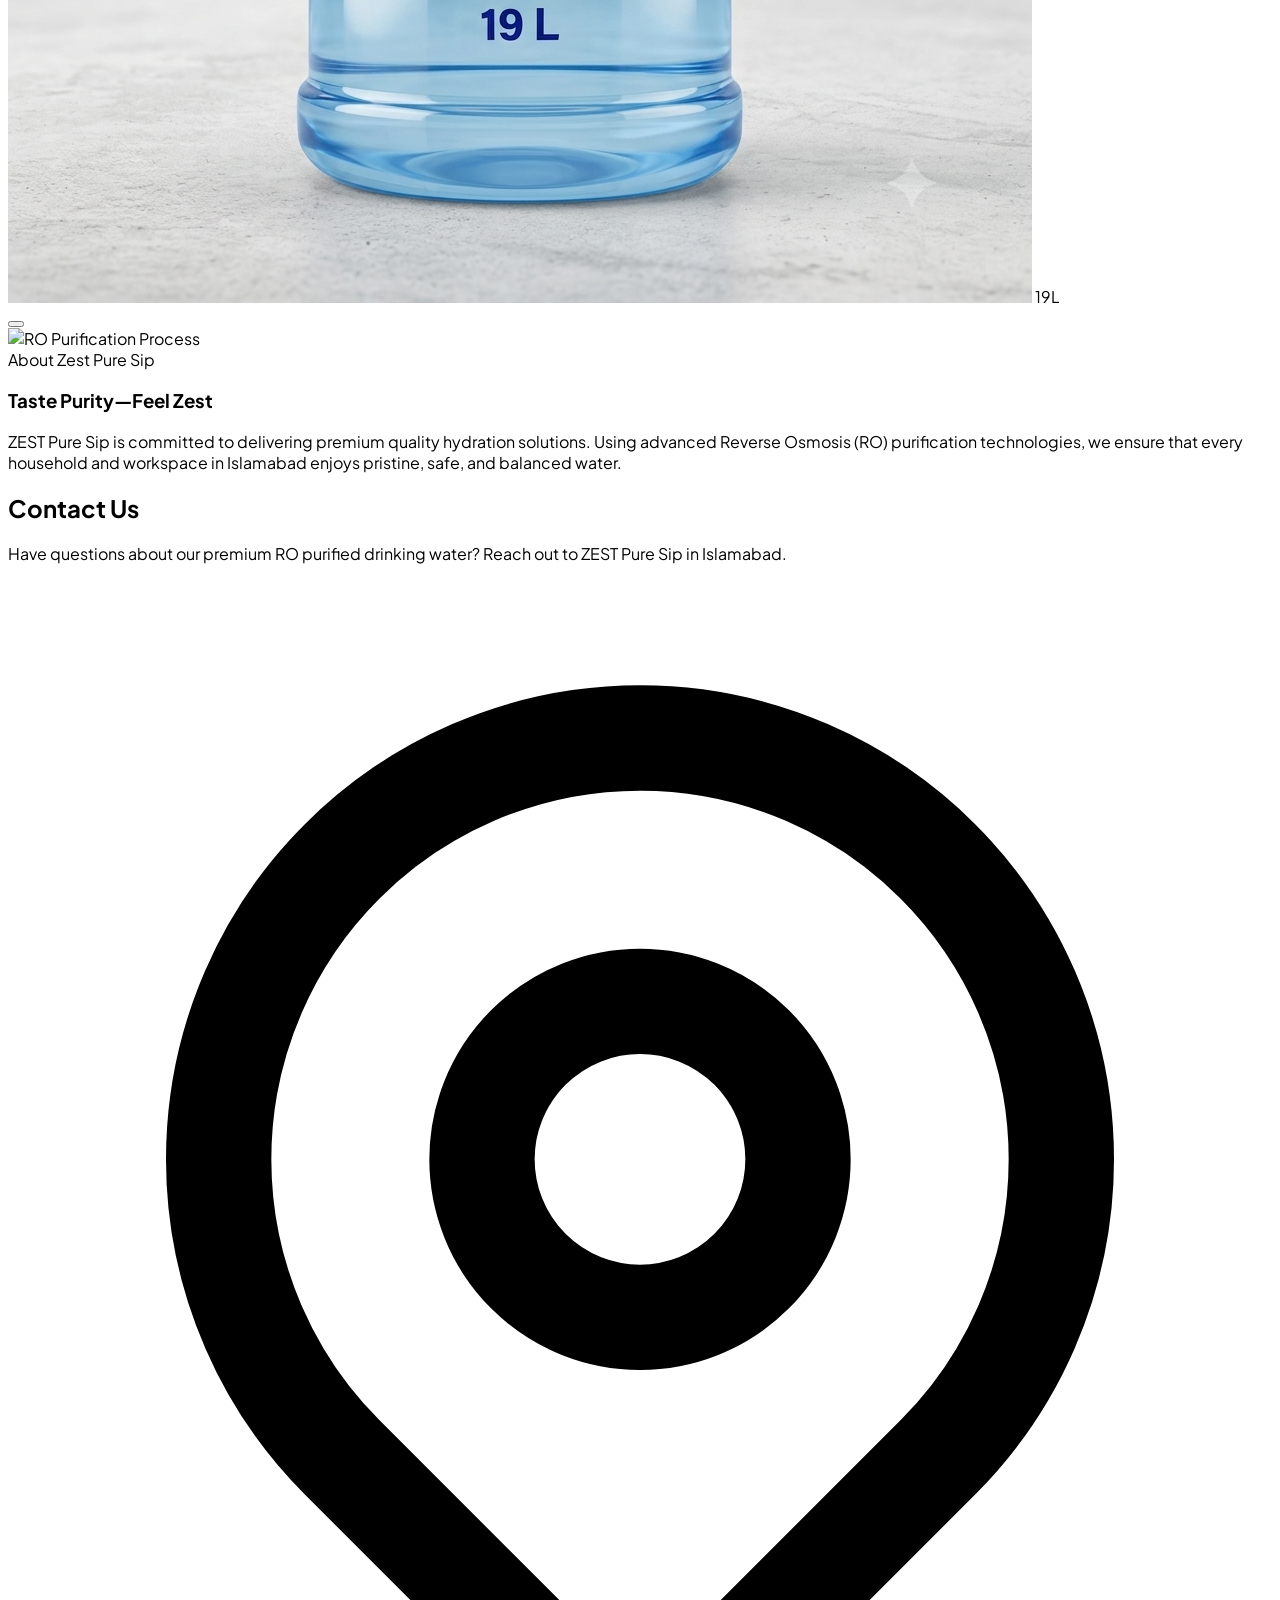
==== commit 56ae12b1: "Update product section heading in index.html" ====
--- a/index.html
+++ b/index.html
@@ -155,7 +155,9 @@
         <div class="grid lg:grid-cols-3 gap-12 items-center">
             <!-- Left Text Content -->
             <div>
-                <span class="text-xs font-extrabold tracking-widest text-[#1D4ED8] uppercase block mb-2">Our Products</span>
+                <h2 class="text-4xl font-extrabold text-[#0B2545] leading-tight mb-4">
+Premium Mineralized Water for Every Lifestyle
+</h2>
                 <h2 class="text-4xl font-extrabold text-[#0B2545] leading-tight mb-4">Hydration for Every Lifestyle</h2>
                 <div class="w-10 h-0.5 bg-[#1D4ED8] mb-6"></div>
                 <p class="text-slate-600 mb-8 leading-relaxed">From compact sizes to complete home and corporate solutions across Islamabad.</p>
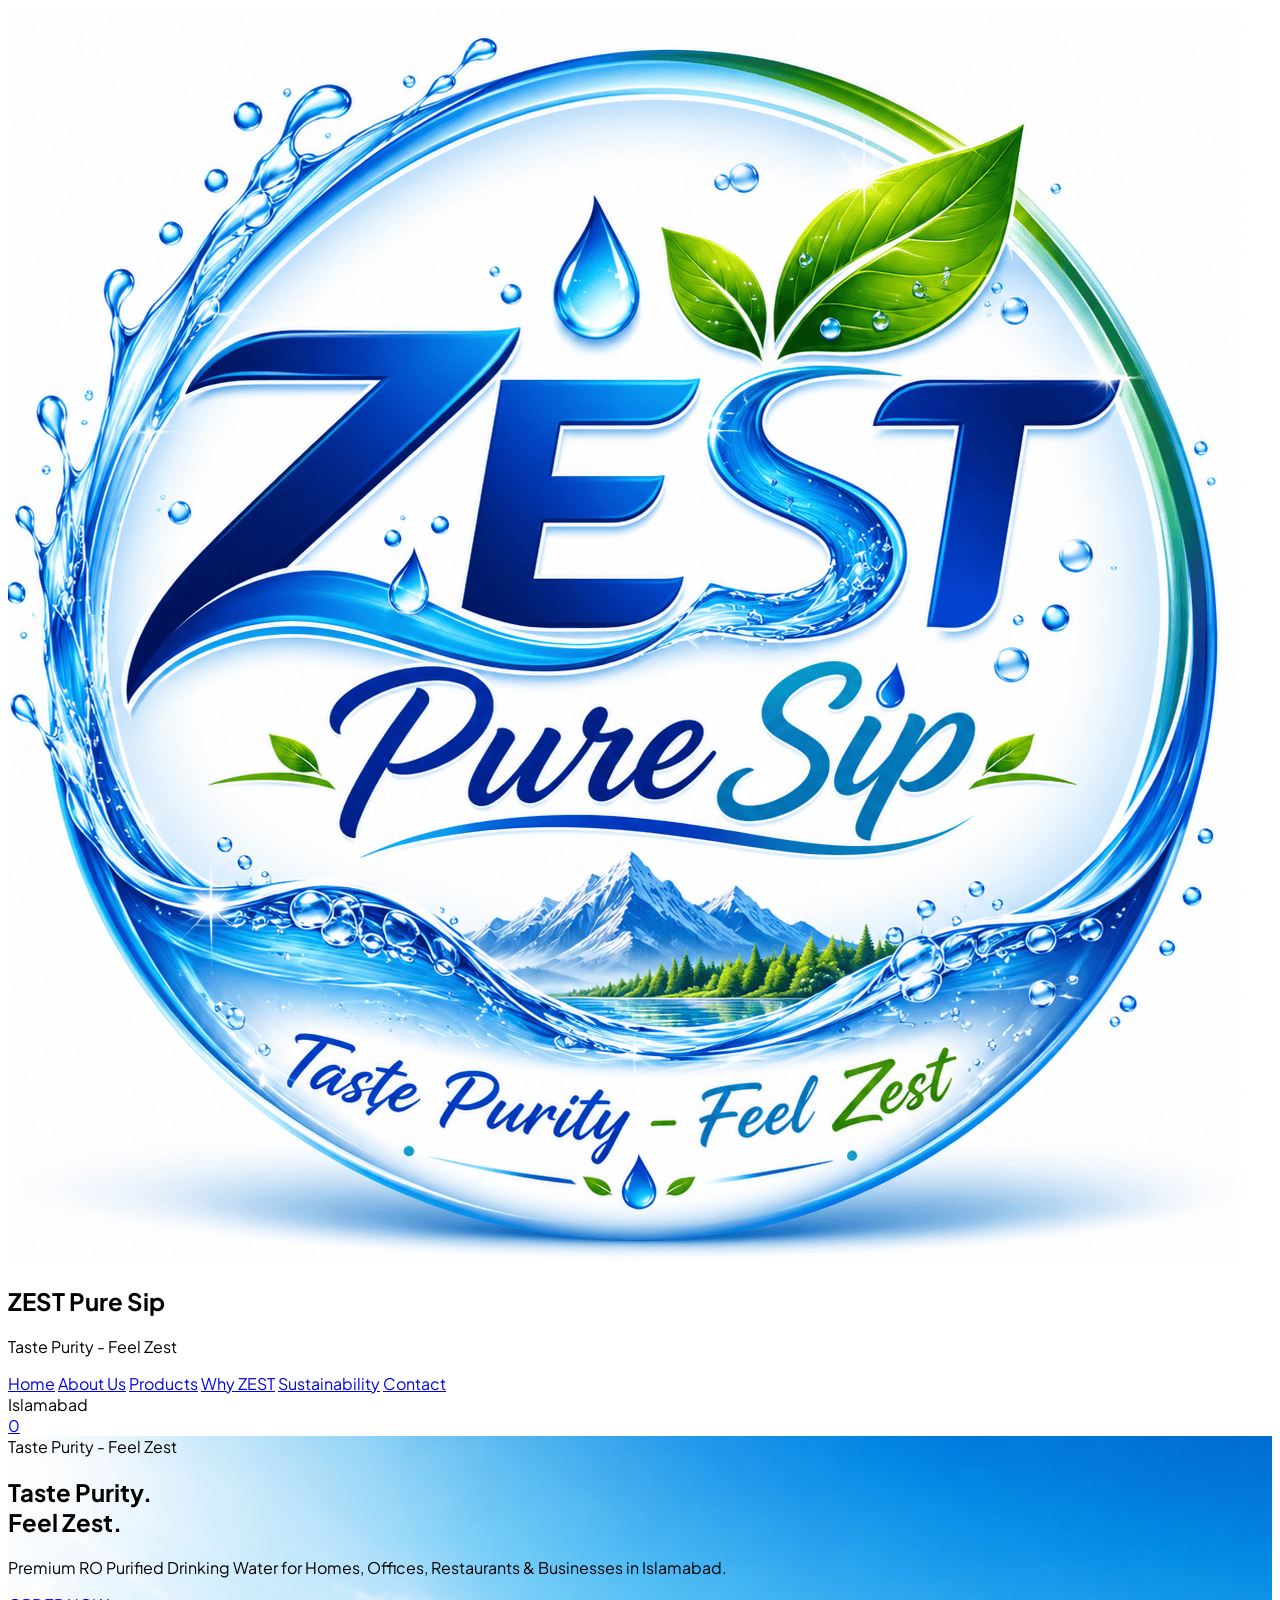
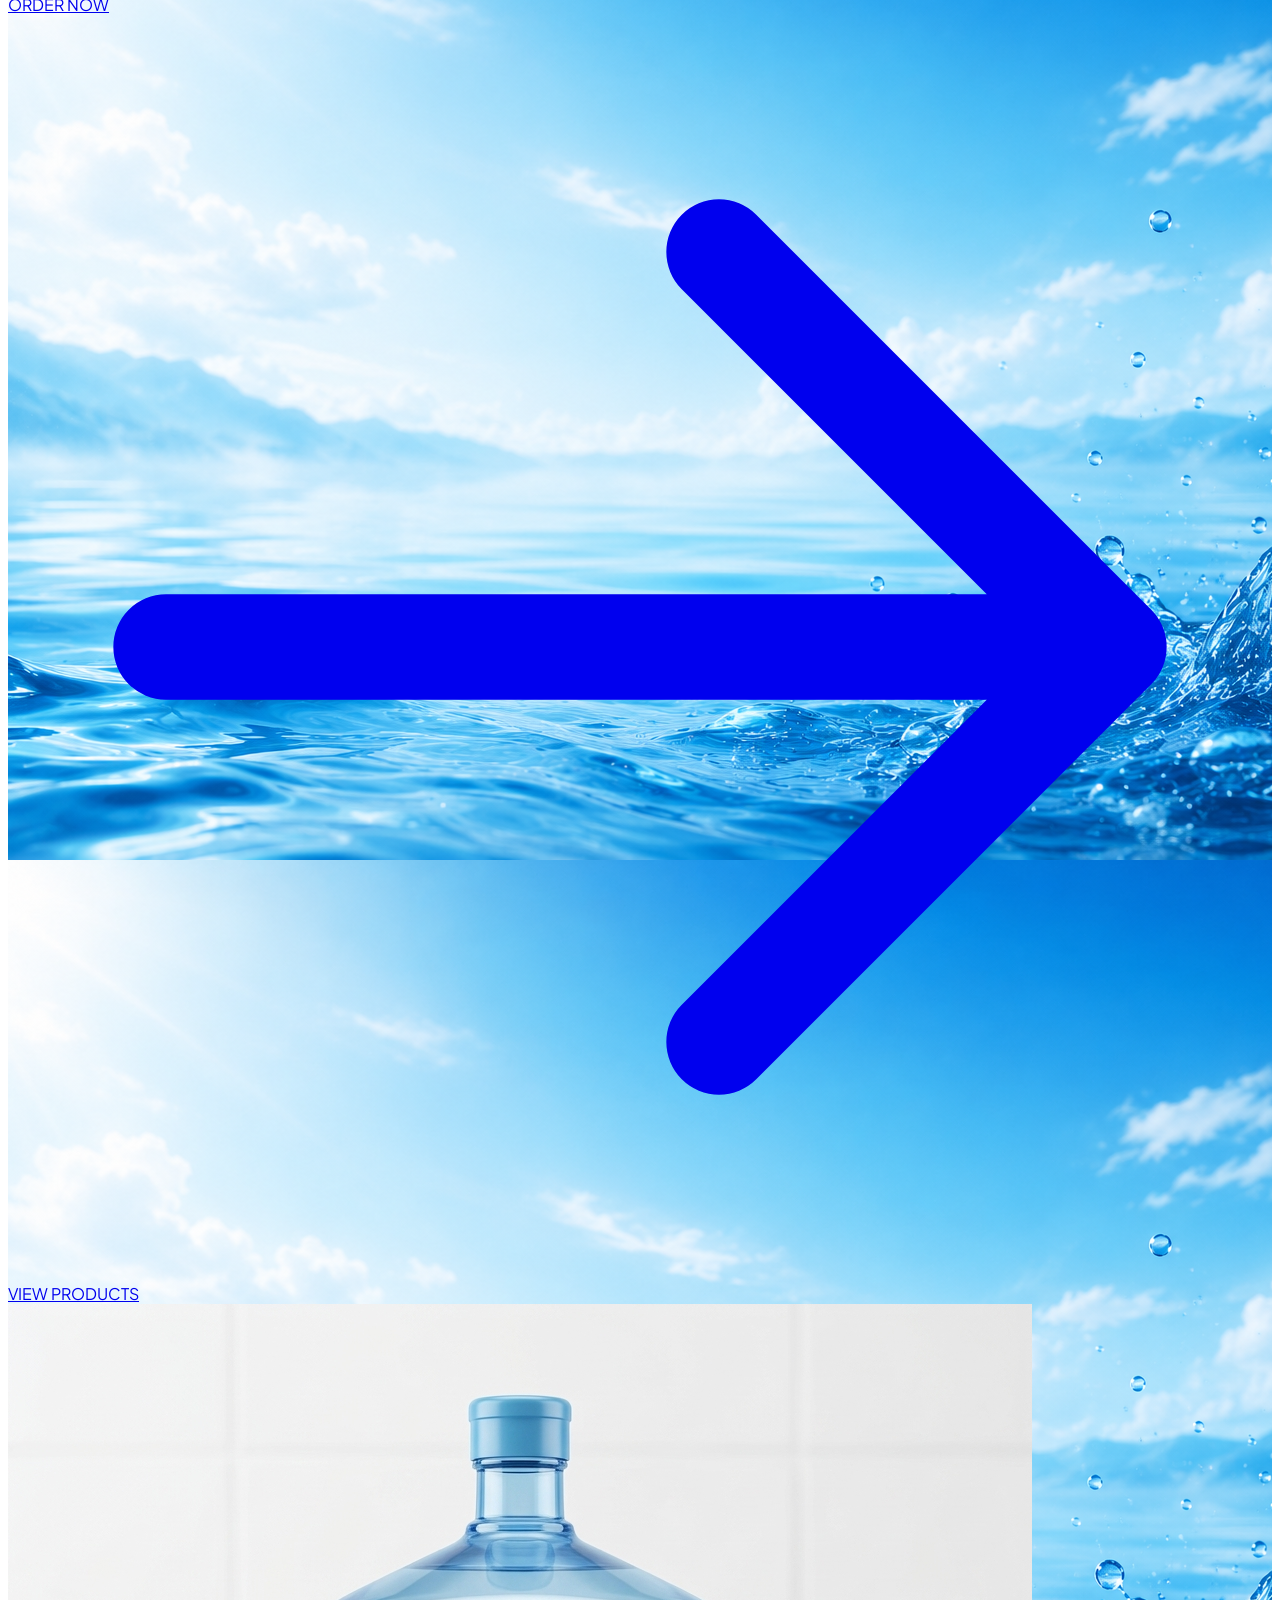
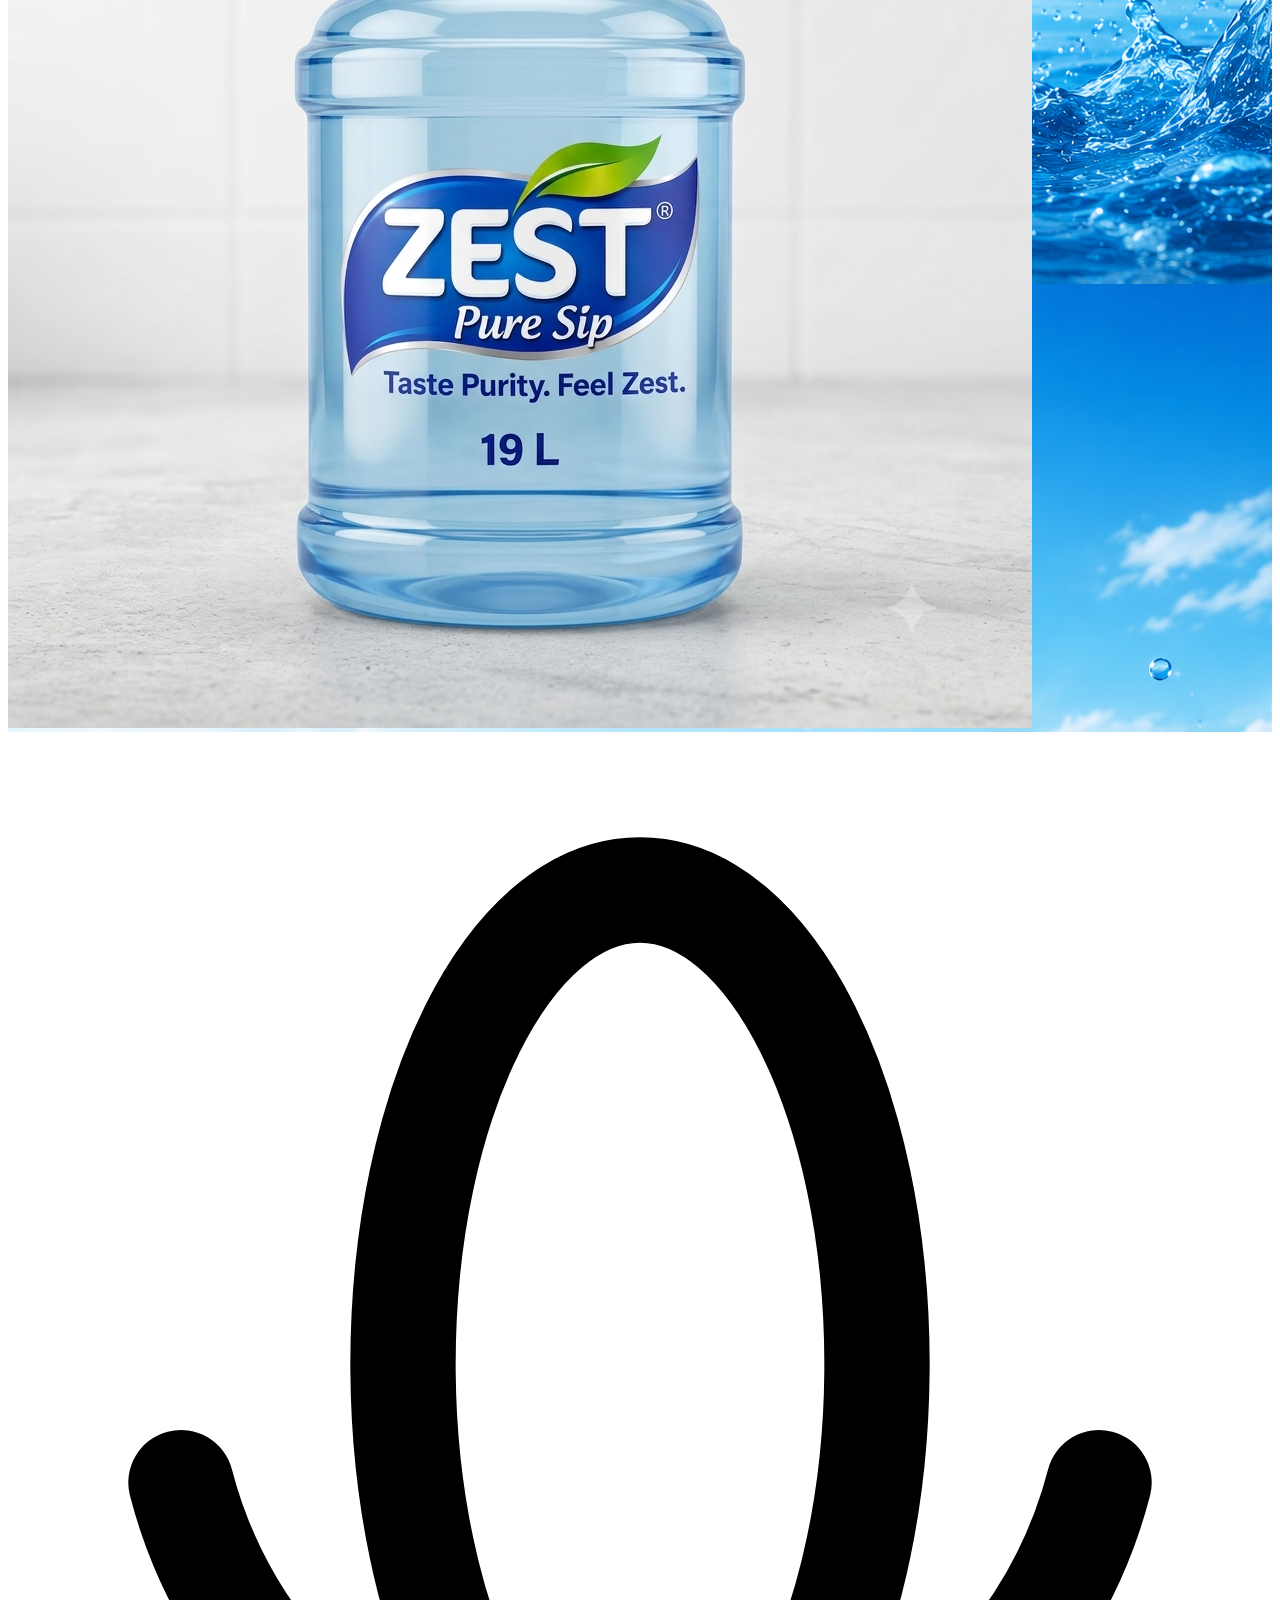
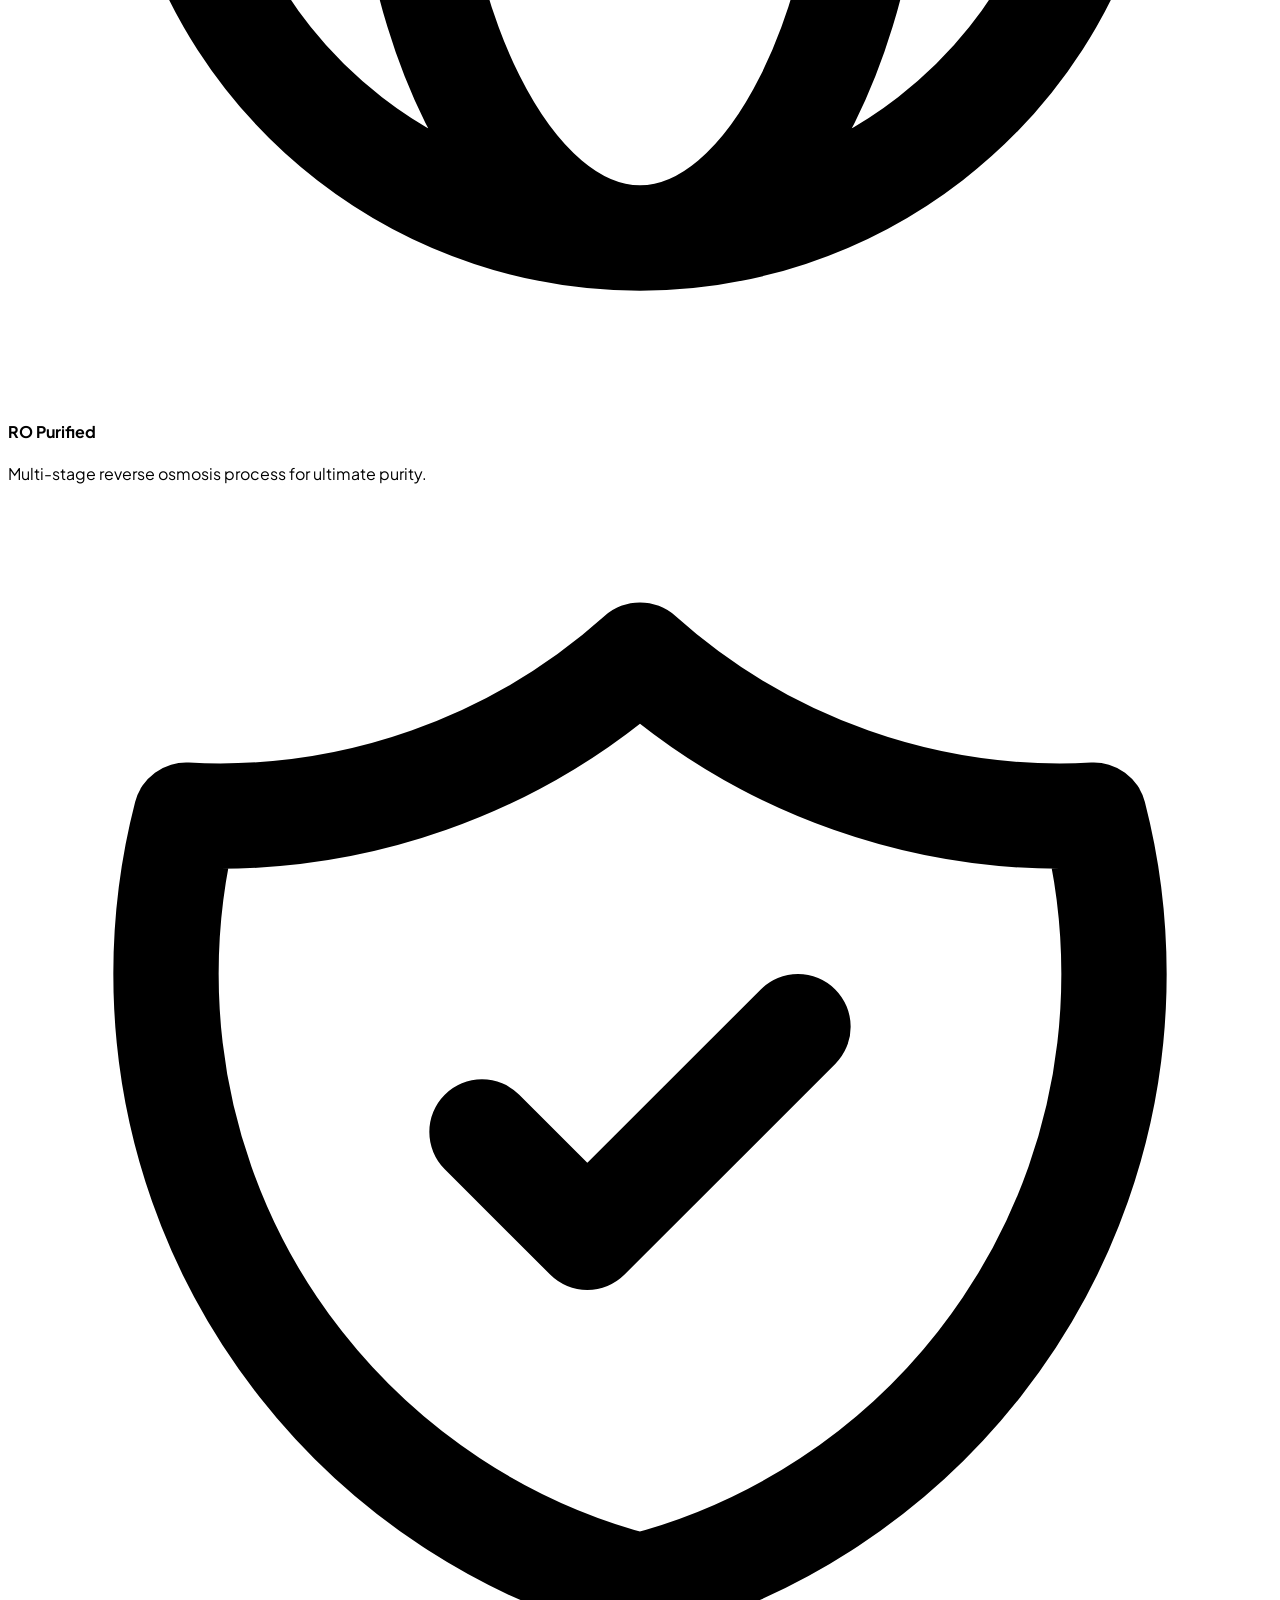
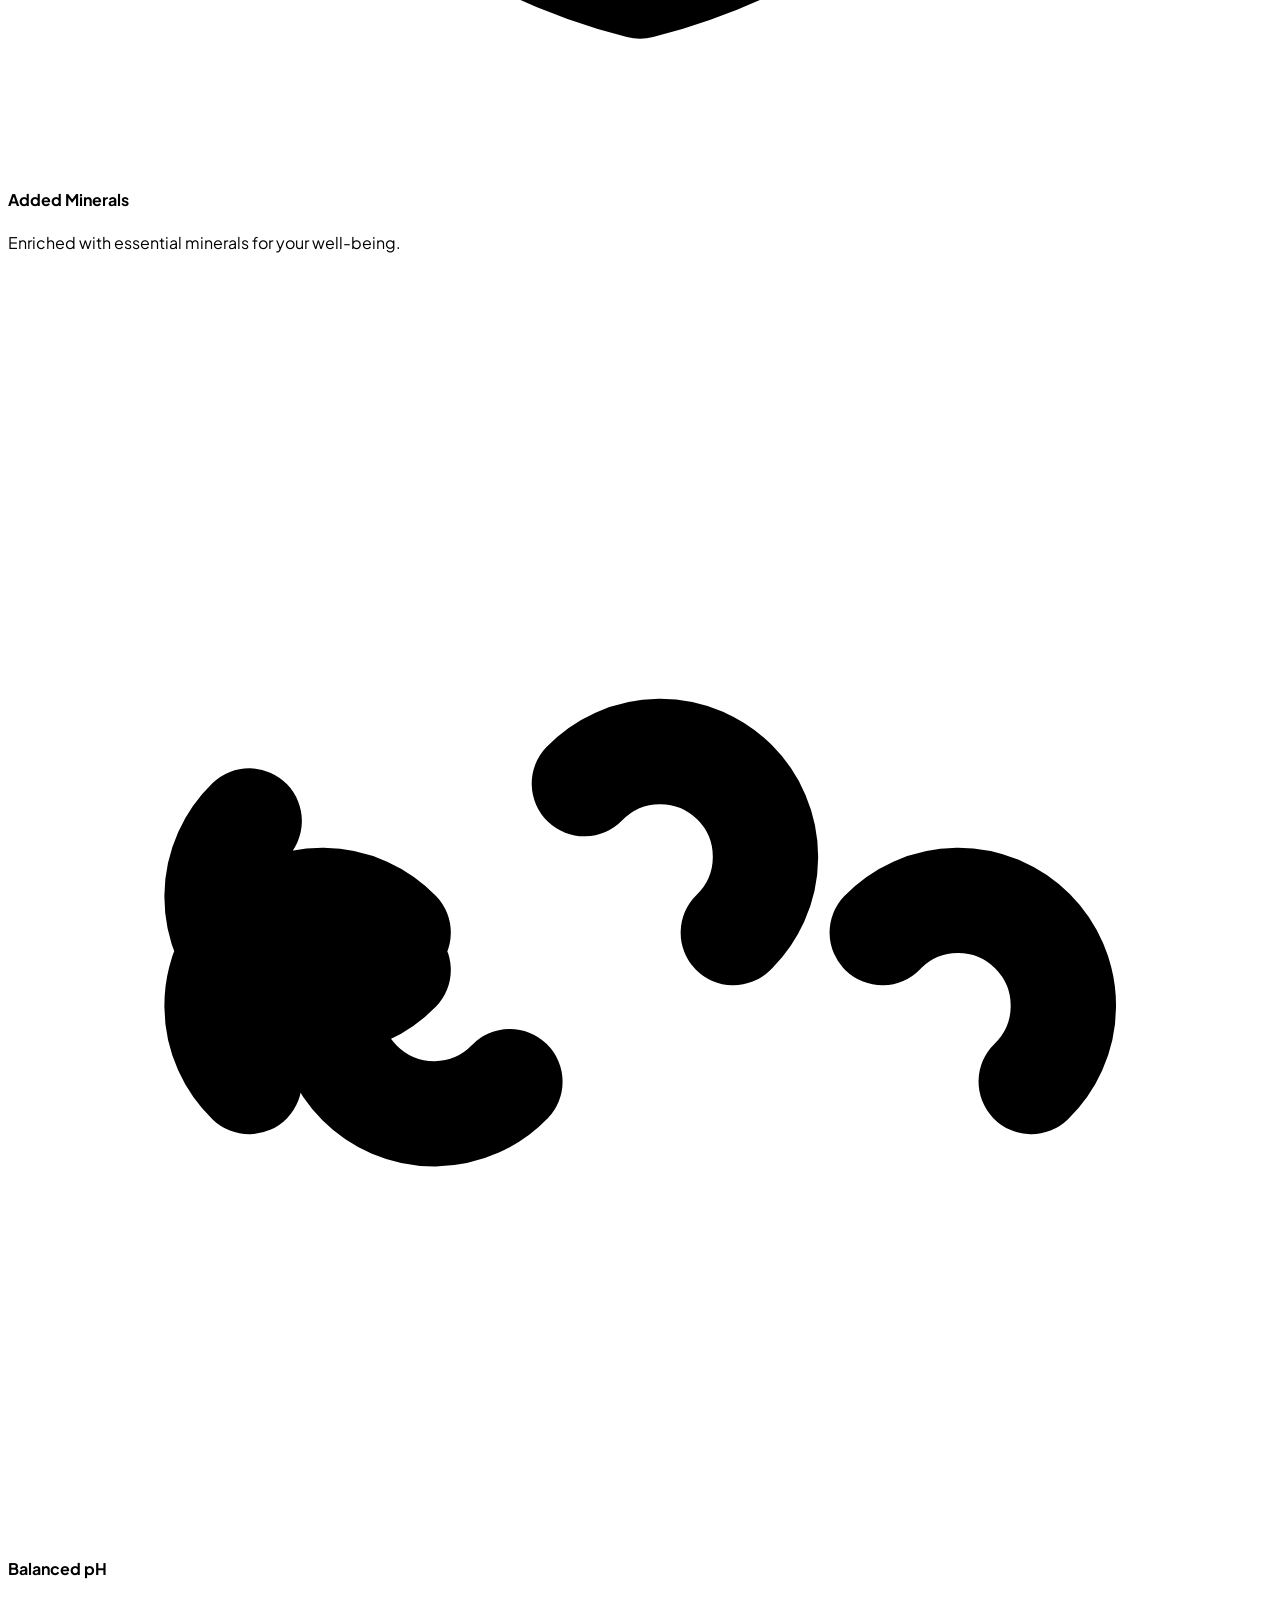
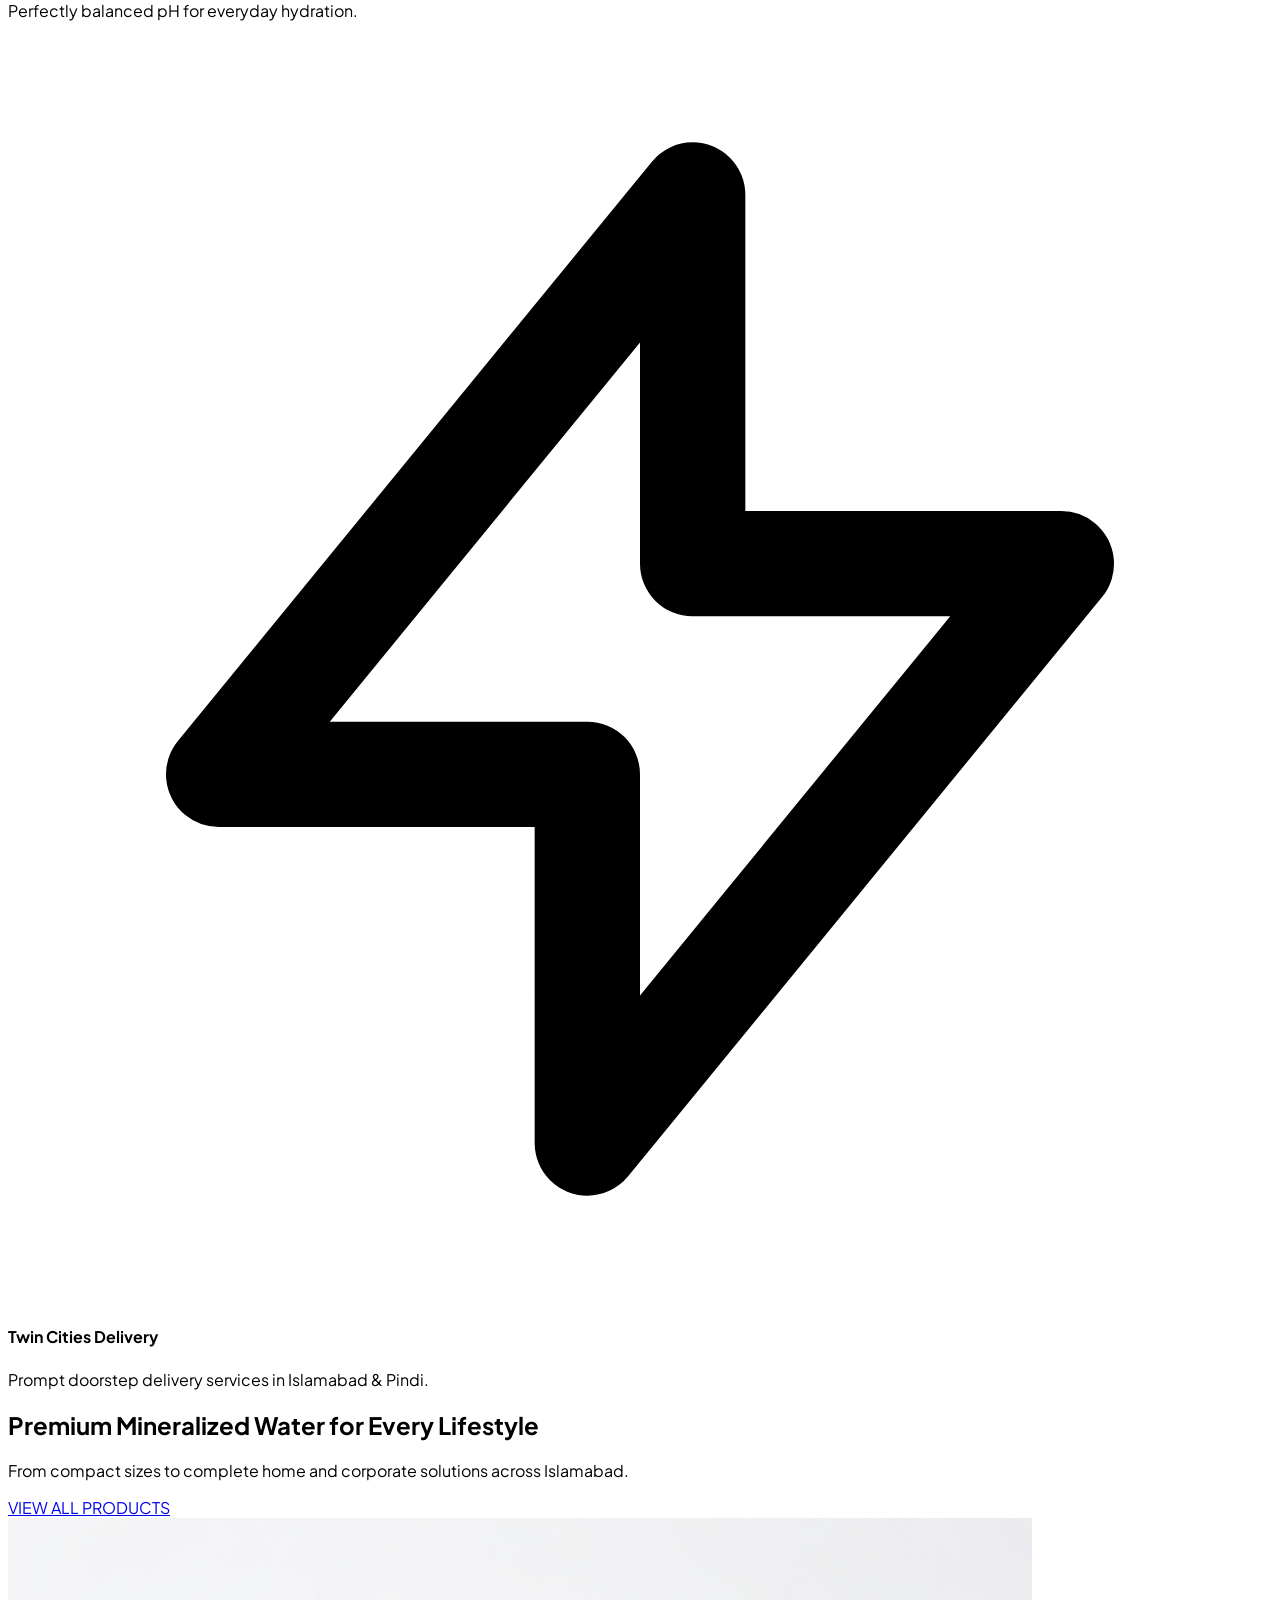
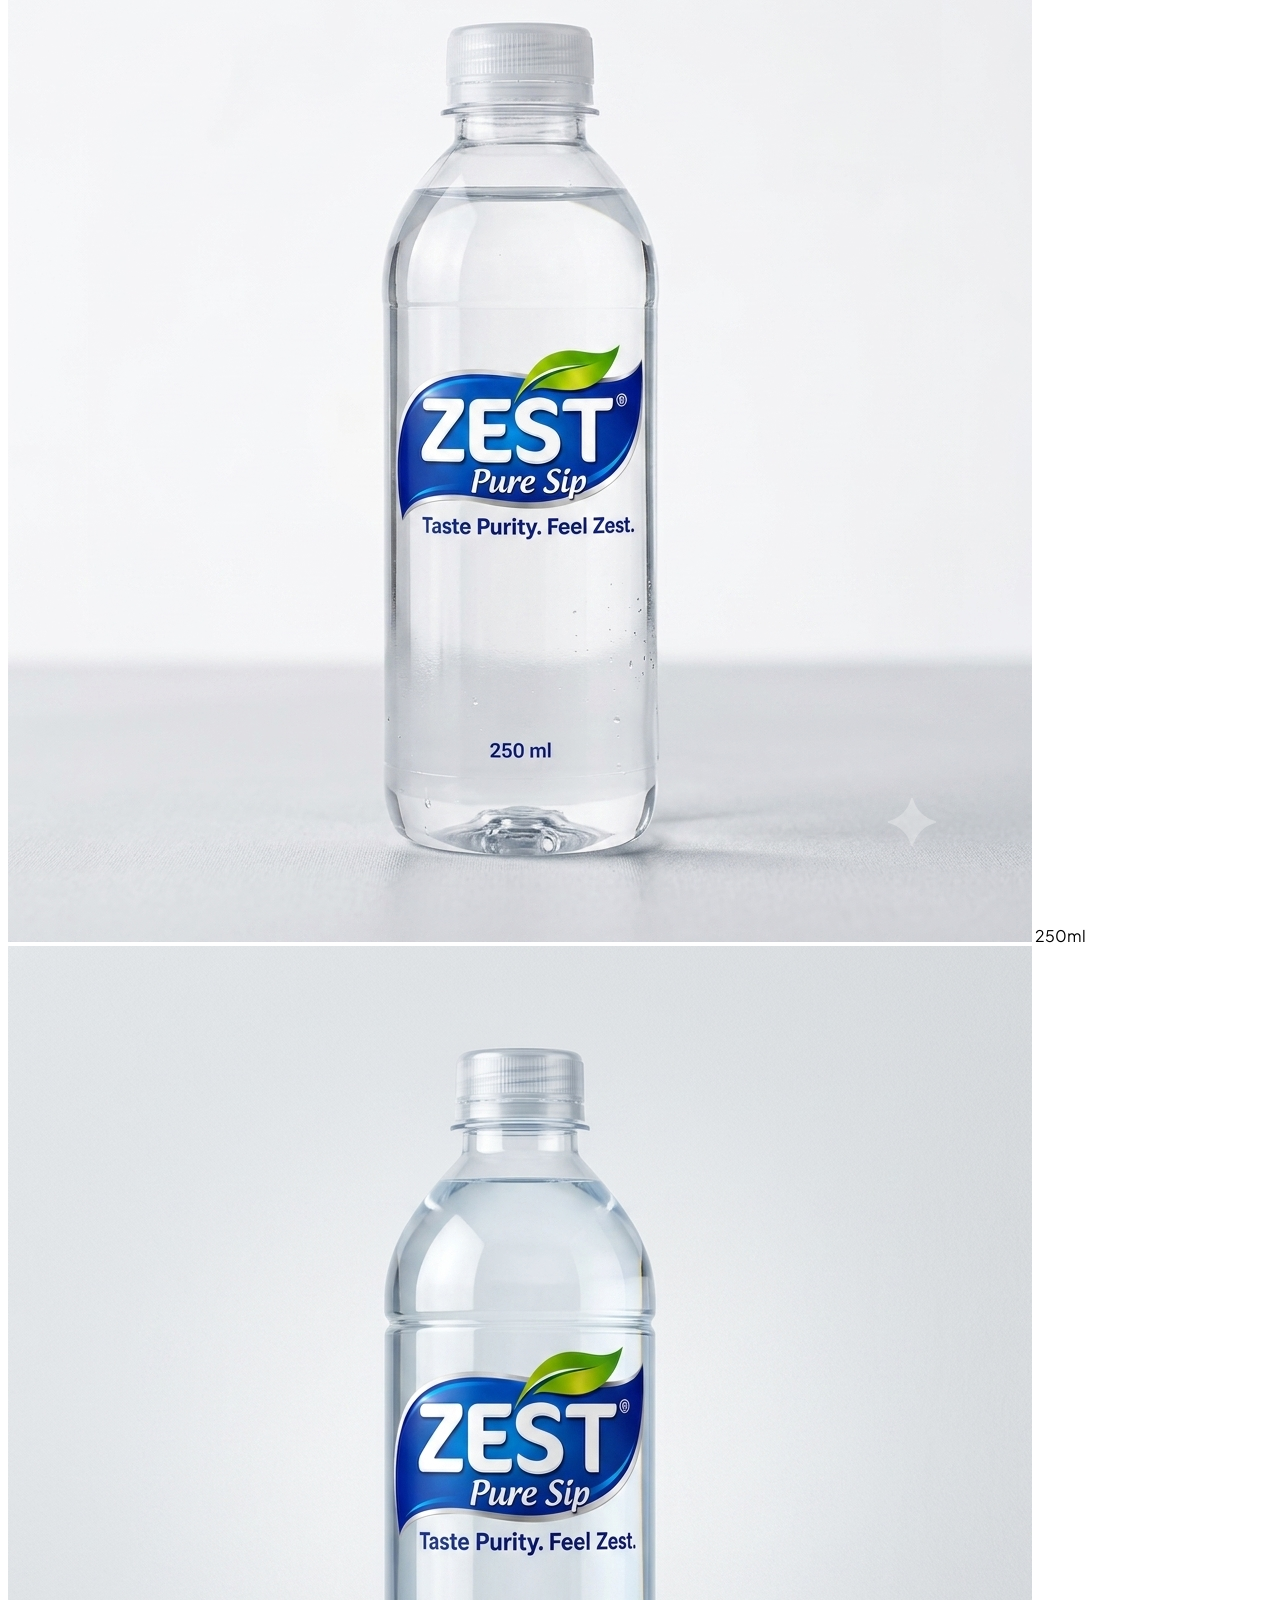
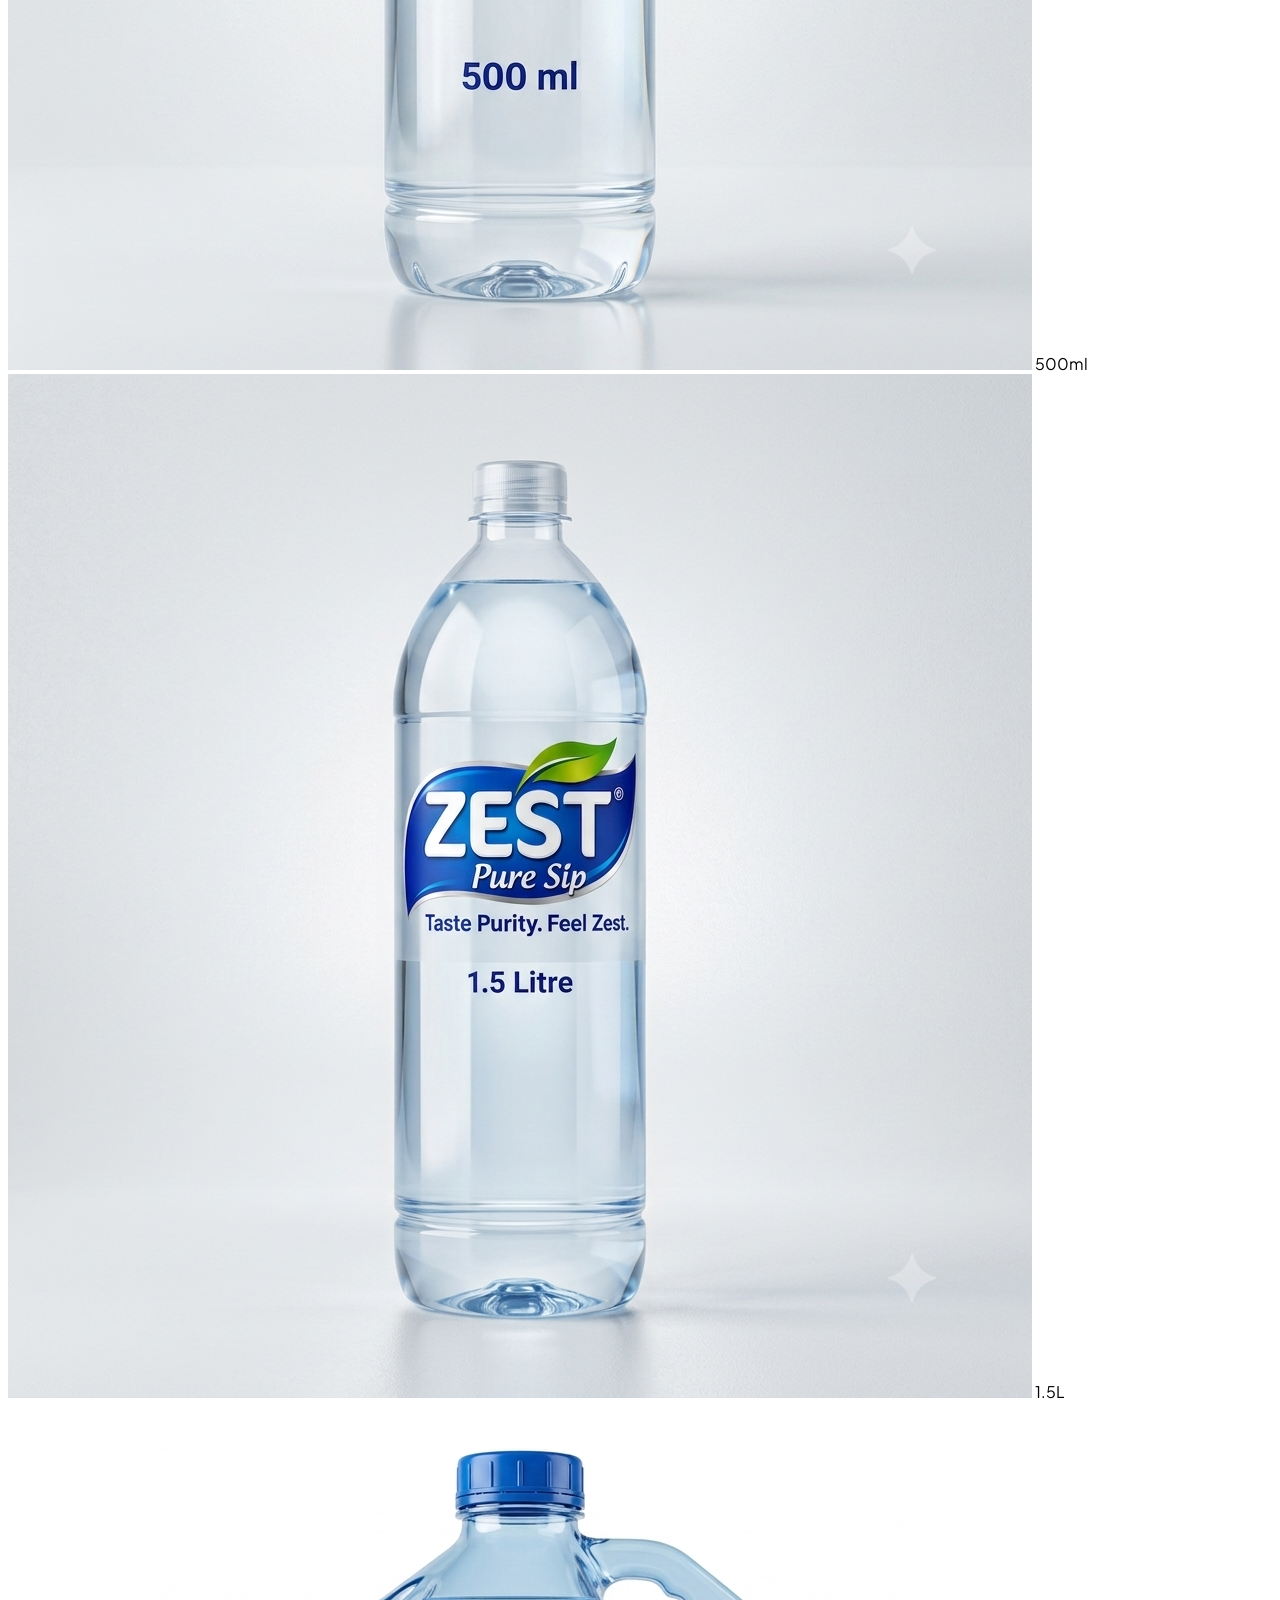
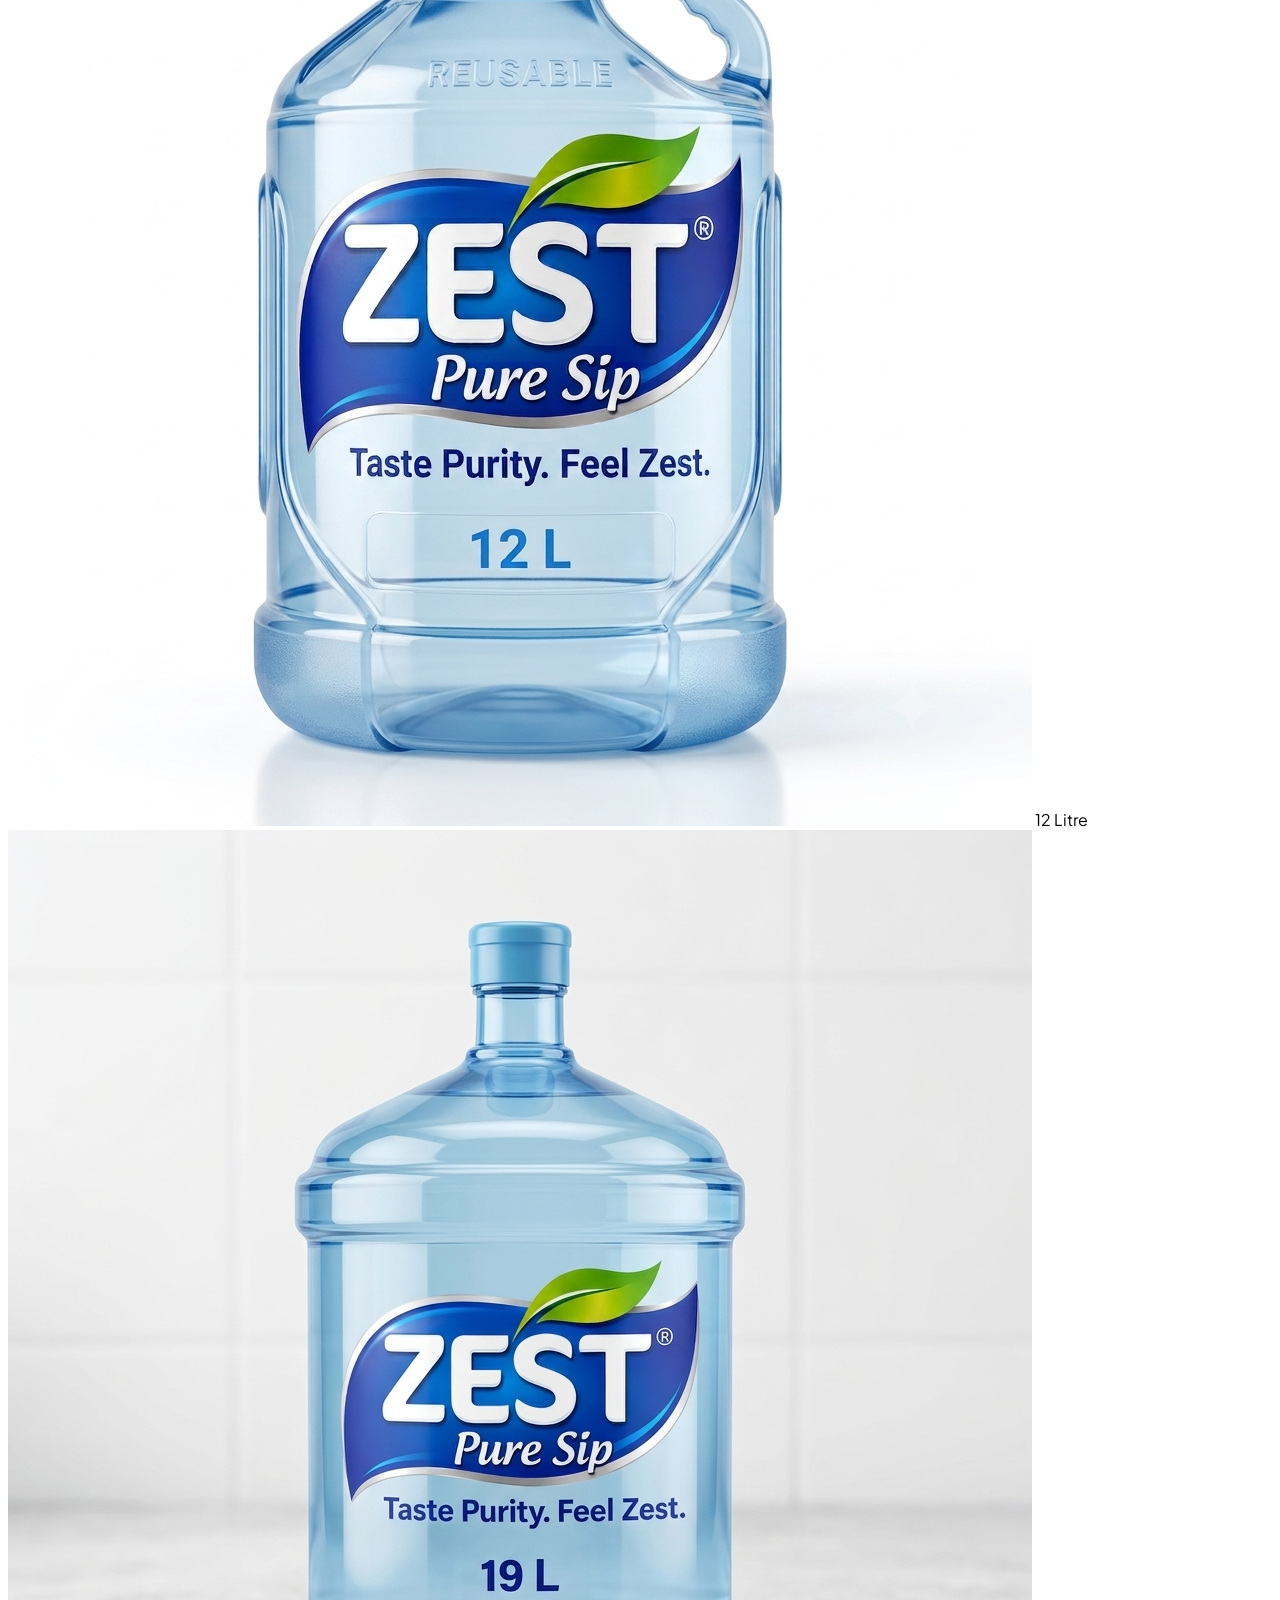
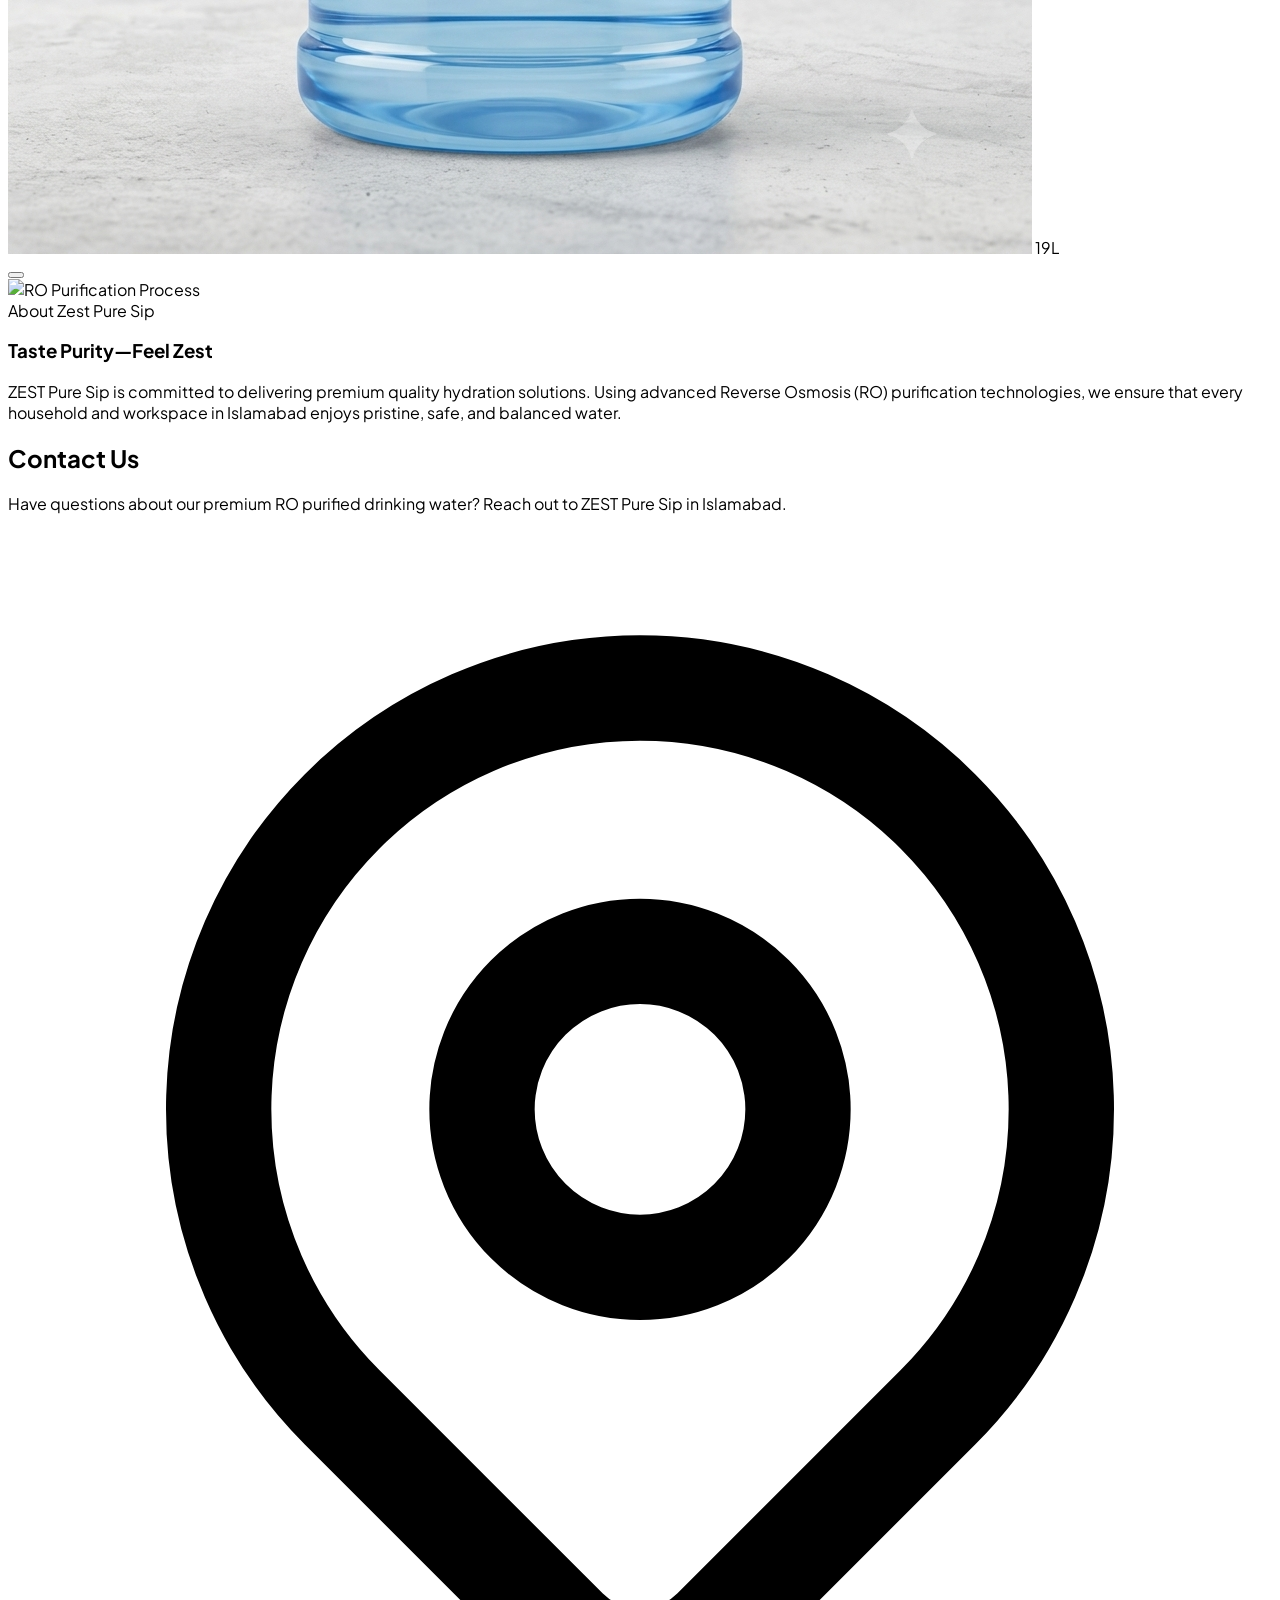
==== commit 9f35018c: "Remove duplicate heading in index.html" ====
--- a/index.html
+++ b/index.html
@@ -24,14 +24,13 @@
         <div class="max-w-7xl mx-auto px-6 py-4 flex items-center justify-between">
             <!-- Brand Logo -->
             <div class="flex items-center gap-2">
-    <a href="index.html">
-        <img src="logo.png" alt="ZEST Pure Sip Logo" class="h-12 w-auto">
-    </a>
-
-    <div>
-        <h2 class="text-lg font-bold text-[#1D4ED8]">ZEST Pure Sip</h2>
-        <p class="text-xs text-gray-500">Taste Purity - Feel Zest</p>
-    </div>
+<a href="index.html">
+<img src="logo.png" alt="ZEST Pure Sip Logo" class="h-12 w-auto">
+</a>
+<div>
+<h2 class="text-lg font-bold text-[#1D4ED8]">ZEST Pure Sip</h2>
+<p class="text-xs text-gray-500">Taste Purity - Feel Zest</p>
+</div>
 </div>
     </a>
 </div>
@@ -158,7 +157,6 @@
                 <h2 class="text-4xl font-extrabold text-[#0B2545] leading-tight mb-4">
 Premium Mineralized Water for Every Lifestyle
 </h2>
-                <h2 class="text-4xl font-extrabold text-[#0B2545] leading-tight mb-4">Hydration for Every Lifestyle</h2>
                 <div class="w-10 h-0.5 bg-[#1D4ED8] mb-6"></div>
                 <p class="text-slate-600 mb-8 leading-relaxed">From compact sizes to complete home and corporate solutions across Islamabad.</p>
                 <a href="products.html" class="border border-[#1D4ED8] text-[#1D4ED8] hover:bg-blue-50 font-semibold px-6 py-3 rounded-md inline-flex items-center gap-2">
